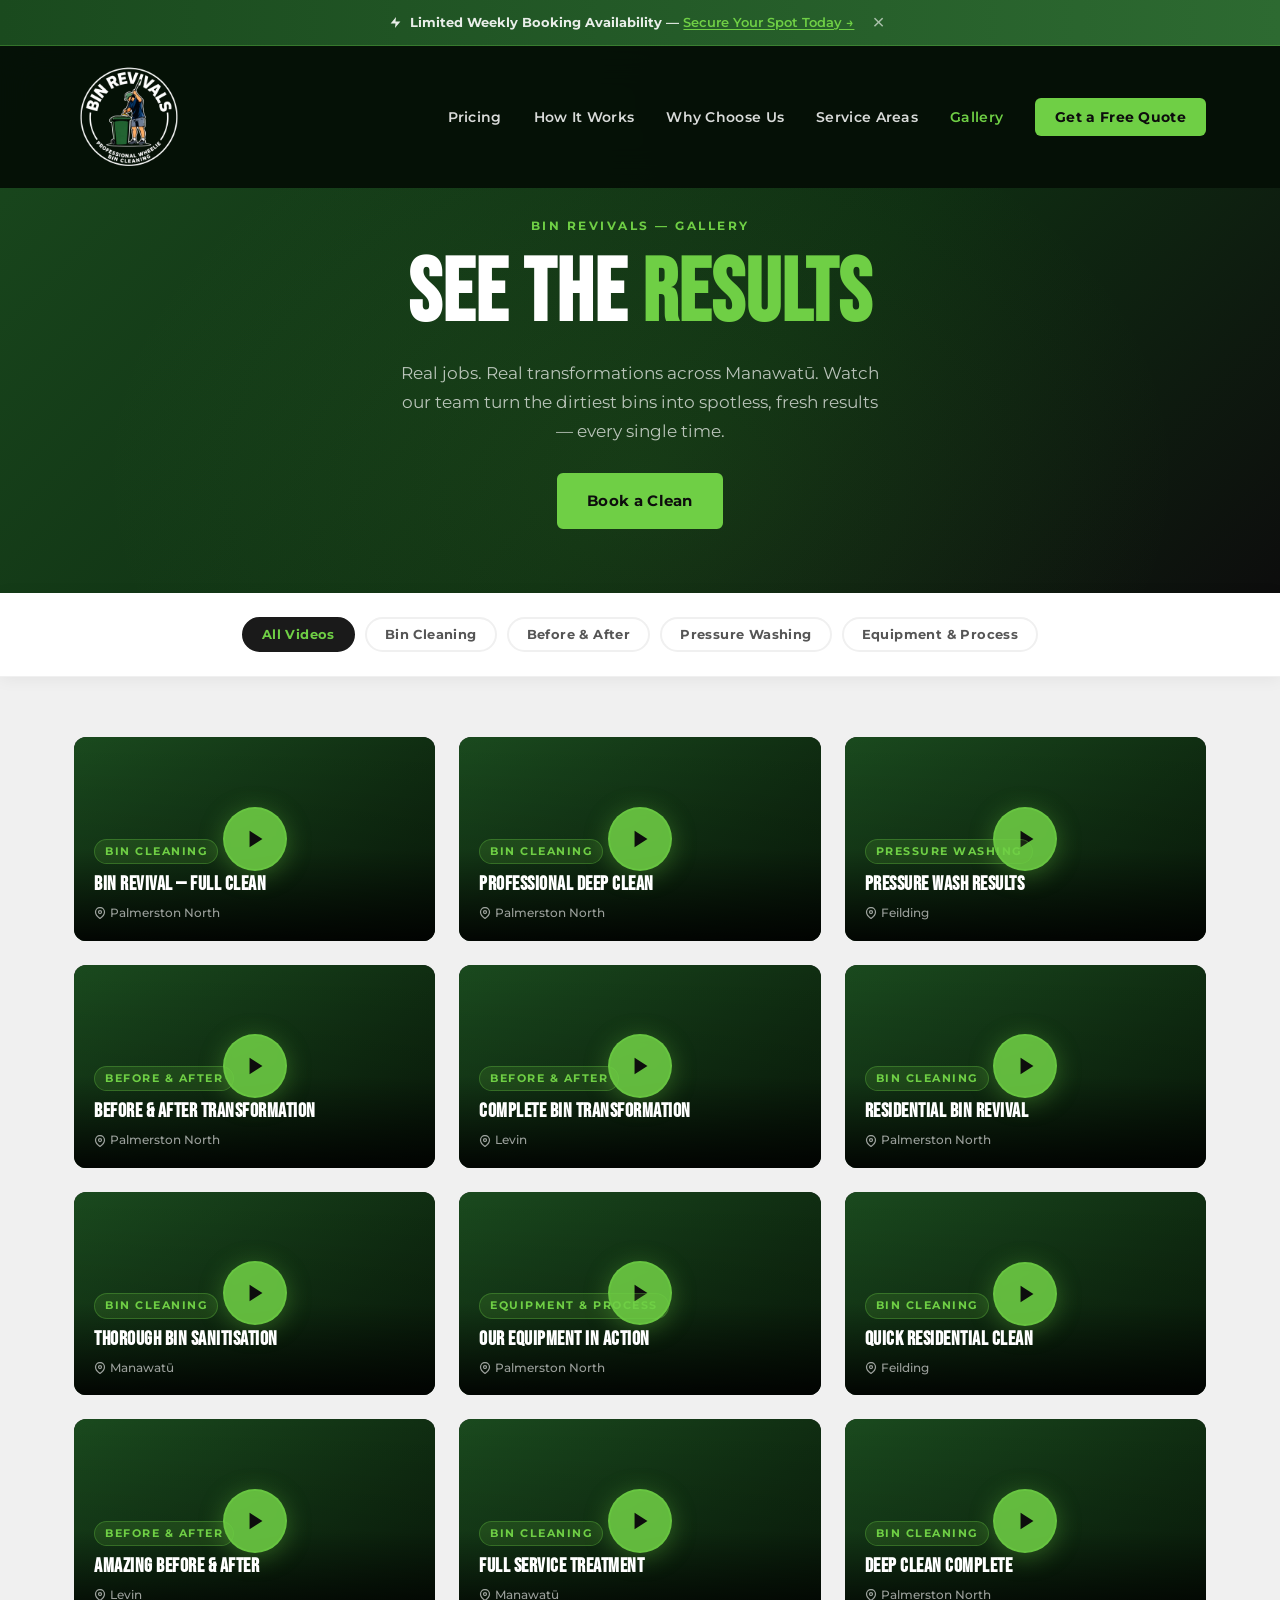
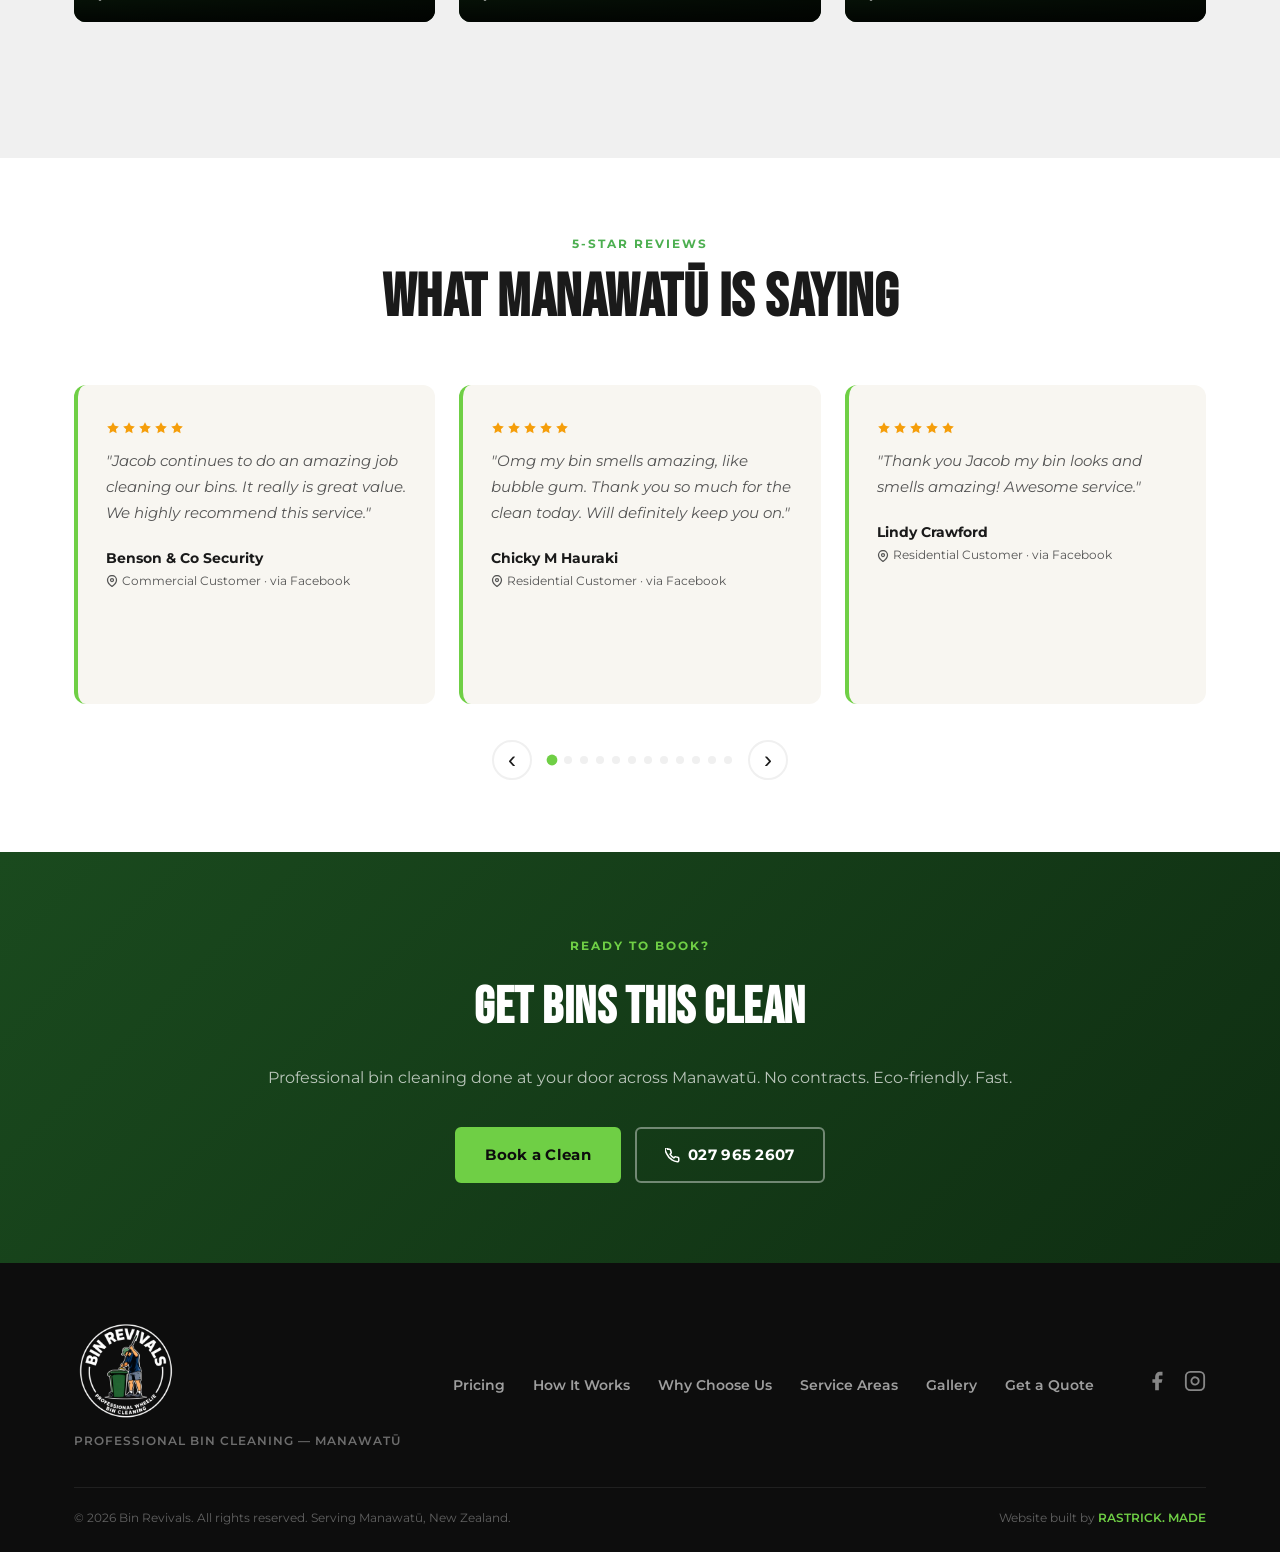
==== bin-revivals/gallery.html @ 5b5ec849 "Update verified customer reviews to show via Facebook source Co-Authored-By: Claude Sonnet 4.6 <nore" ====
<!DOCTYPE html>
<html lang="en">
<head>
  <meta charset="UTF-8" />
<!-- Google tag (gtag.js) -->
  <script async src="https://www.googletagmanager.com/gtag/js?id=G-NXTNLJSG7B"></script>
  <script>
    window.dataLayer = window.dataLayer || [];
    function gtag(){dataLayer.push(arguments);}
    gtag('js', new Date());
    gtag('config', 'G-NXTNLJSG7B');
  </script>
  <meta name="viewport" content="width=device-width, initial-scale=1.0" />
  <link rel="canonical" href="https://binrevivals.co.nz/gallery.html" />
  <meta property="og:type" content="website" />
  <meta property="og:site_name" content="Bin Revivals" />
  <meta property="og:title" content="Bin Cleaning Results Gallery | Before &amp; After | Bin Revivals" />
  <meta property="og:description" content="Real before and after bin cleaning results from across Manawatū. Watch Bin Revivals in action and see what professional cleaning actually looks like." />
  <meta property="og:image" content="https://binrevivals.co.nz/assets/images/og-image.jpg" />
  <meta property="og:image:width" content="3750" />
  <meta property="og:image:height" content="1969" />
  <meta property="og:image:alt" content="Bin Revivals — Real before and after bin cleaning results from across Manawatū." />
  <meta name="description" content="Watch Bin Revivals in action. Real before and after bin cleaning results from across the Manawatū region. See what professional bin cleaning actually looks like." />
  <title>Bin Cleaning Results Gallery | Before &amp; After | Bin Revivals</title>
  <meta property="og:url" content="https://binrevivals.co.nz/gallery.html" />
  <meta name="twitter:card" content="summary_large_image" />
  <meta name="twitter:title" content="Bin Cleaning Results Gallery | Before &amp; After | Bin Revivals" />
  <meta name="twitter:description" content="Real before and after bin cleaning results from across Manawatū. Watch Bin Revivals in action and see what professional cleaning actually looks like." />
  <meta name="twitter:image" content="https://binrevivals.co.nz/assets/images/og-image.jpg" />
  <meta name="theme-color" content="#1a4a1e" />
  <link rel="icon" href="assets/images/main-logo-web.png" type="image/png" />
  <link rel="preconnect" href="https://fonts.googleapis.com">
  <link rel="preconnect" href="https://fonts.gstatic.com" crossorigin>
  <link rel="preload" as="image" href="assets/images/main-logo-web.webp" type="image/webp" fetchpriority="high">
  <link rel="preload" as="style" href="https://fonts.googleapis.com/css2?family=Bebas+Neue&family=Montserrat:wght@400;500;600;700;800&display=swap" onload="this.onload=null;this.rel='stylesheet'">
  <noscript><link rel="stylesheet" href="https://fonts.googleapis.com/css2?family=Bebas+Neue&family=Montserrat:wght@400;500;600;700;800&display=swap"></noscript>
  <link rel="stylesheet" href="style.css" />

  <script type="application/ld+json">
  {
    "@context": "https://schema.org",
    "@graph": [
      {
        "@type": "VideoObject",
        "name": "Bin Revival — Full Residential Clean — Bin Revivals Manawatū",
        "description": "Watch a complete residential bin revival by Bin Revivals. Professional wash, disinfection and deodorisation from dirty to spotless.",
        "uploadDate": "2026-06-03",
        "provider": {"@type": "Organization", "name": "Bin Revivals"},
        "contentUrl": "Videos/Residential3.mp4"
      },
      {
        "@type": "VideoObject",
        "name": "Professional Deep Clean — Bin Revivals Manawatū",
        "description": "Watch a professional wheelie bin deep clean by Bin Revivals in Palmerston North. Complete wash, disinfection and deodorisation.",
        "uploadDate": "2026-06-03",
        "provider": {"@type": "Organization", "name": "Bin Revivals"},
        "contentUrl": "Videos/Residential1.mp4"
      },
      {
        "@type": "VideoObject",
        "name": "Pressure Wash Results — Bin Revivals Manawatū",
        "description": "High-pressure washing results on wheelie bins. Professional pressure washing service by Bin Revivals across Manawatū.",
        "uploadDate": "2026-06-03",
        "provider": {"@type": "Organization", "name": "Bin Revivals"},
        "contentUrl": "Videos/Residential2.mp4"
      },
      {
        "@type": "VideoObject",
        "name": "Before & After Transformation — Bin Revivals Manawatū",
        "description": "See the dramatic before and after results of professional bin cleaning by Bin Revivals in Palmerston North.",
        "uploadDate": "2026-06-03",
        "provider": {"@type": "Organization", "name": "Bin Revivals"},
        "contentUrl": "Videos/Residential4.mp4"
      },
      {
        "@type": "VideoObject",
        "name": "Complete Bin Transformation — Bin Revivals Manawatū",
        "description": "Complete wheelie bin transformation. Eco-friendly bin cleaning producing amazing before and after results.",
        "uploadDate": "2026-06-03",
        "provider": {"@type": "Organization", "name": "Bin Revivals"},
        "contentUrl": "Videos/Residential5.mp4"
      },
      {
        "@type": "VideoObject",
        "name": "Residential Bin Clean — Bin Revivals Manawatū",
        "description": "Professional residential bin cleaning in Palmerston North. Watch our team transform dirty bins into spotless results.",
        "uploadDate": "2026-06-03",
        "provider": {"@type": "Organization", "name": "Bin Revivals"},
        "contentUrl": "Videos/Residential6.mp4"
      },
      {
        "@type": "VideoObject",
        "name": "Thorough Bin Sanitisation — Bin Revivals Manawatū",
        "description": "Thorough bin sanitisation service by Bin Revivals. Removes bacteria, mould and odours from residential bins.",
        "uploadDate": "2026-06-03",
        "provider": {"@type": "Organization", "name": "Bin Revivals"},
        "contentUrl": "Videos/Reidential7.mp4"
      },
      {
        "@type": "VideoObject",
        "name": "Our Equipment in Action — Bin Revivals Manawatū",
        "description": "See the professional equipment Bin Revivals uses to deliver exceptional bin cleaning results across Manawatū.",
        "uploadDate": "2026-06-03",
        "provider": {"@type": "Organization", "name": "Bin Revivals"},
        "contentUrl": "Videos/Residential8.mp4"
      },
      {
        "@type": "VideoObject",
        "name": "Quick Residential Clean — Bin Revivals Manawatū",
        "description": "Fast and effective residential bin cleaning by Bin Revivals. Professional results every time across Manawatū.",
        "uploadDate": "2026-06-03",
        "provider": {"@type": "Organization", "name": "Bin Revivals"},
        "contentUrl": "Videos/Residential9.mp4"
      },
      {
        "@type": "VideoObject",
        "name": "Amazing Before & After — Bin Revivals Manawatū",
        "description": "Stunning before and after transformation. See how Bin Revivals completely revives dirty, smelly wheelie bins.",
        "uploadDate": "2026-06-03",
        "provider": {"@type": "Organization", "name": "Bin Revivals"},
        "contentUrl": "Videos/Residential10.mp4"
      },
      {
        "@type": "VideoObject",
        "name": "Full Service Treatment — Bin Revivals Manawatū",
        "description": "Full service bin treatment including wash, disinfection and deodorisation by Bin Revivals in Manawatū.",
        "uploadDate": "2026-06-03",
        "provider": {"@type": "Organization", "name": "Bin Revivals"},
        "contentUrl": "Videos/Residential11.mp4"
      },
      {
        "@type": "VideoObject",
        "name": "Deep Clean Complete — Bin Revivals Manawatū",
        "description": "Deep clean bin treatment in Palmerston North. Professional cleaning results from Bin Revivals Manawatū.",
        "uploadDate": "2026-06-03",
        "provider": {"@type": "Organization", "name": "Bin Revivals"},
        "contentUrl": "Videos/Residential12.mp4"
      }
    ]
  }
  </script>


  <script type="application/ld+json">
  {
  "@context": "https://schema.org",
  "@type": "WebPage",
  "name": "Bin Cleaning Results Gallery | Before & After | Bin Revivals",
  "url": "https://binrevivals.co.nz/gallery.html",
  "description": "Watch real before and after bin cleaning results from across the Manawatū region.",
  "isPartOf": {"@id": "https://binrevivals.co.nz/#website"},
  "breadcrumb": {
    "@type": "BreadcrumbList",
    "itemListElement": [
      {"@type": "ListItem", "position": 1, "name": "Home", "item": "https://binrevivals.co.nz/"},
      {"@type": "ListItem", "position": 2, "name": "Gallery", "item": "https://binrevivals.co.nz/gallery.html"}
    ]
  }
}
  </script>
</head>
<body>

  <!-- FLOATING QUOTE BUTTON -->
  <a href="index.html#book" class="floating-cta visible" id="floatingCta" aria-label="Get a free quote">
    <svg width="22" height="22" viewBox="0 0 24 24" fill="none" stroke="currentColor" stroke-width="2.5"><path d="M21 15a2 2 0 01-2 2H7l-4 4V5a2 2 0 012-2h14a2 2 0 012 2z"/></svg>
    <span>Free Quote</span>
  </a>

  <!-- URGENCY BAR -->
  <div class="urgency-bar" id="urgencyBar">
    <div class="urgency-bar__inner">
      <span class="urgency-bar__icon"><svg width="13" height="13" viewBox="0 0 24 24" fill="currentColor" aria-hidden="true"><polygon points="13 2 3 14 12 14 11 22 21 10 12 10 13 2"/></svg></span>
      <p><strong>Limited Weekly Booking Availability</strong> — <a href="index.html#book">Secure Your Spot Today &rarr;</a></p>
    </div>
    <button class="urgency-bar__close" id="urgencyClose" aria-label="Close">&times;</button>
  </div>

  <!-- NAV -->
  <nav class="nav" id="navbar">
    <div class="nav__inner">
      <a href="index.html" class="nav__logo">
                  <picture>
                  <source srcset="assets/images/main-logo-web.webp" type="image/webp">
                  <img src="assets/images/main-logo-web.png"
               alt="Bin Revivals logo — Professional Bin Cleaning Manawatū"
               width="600" height="600"
               fetchpriority="high"
               loading="eager"
               decoding="async" />
                  </picture>
      </a>
      <button class="nav__burger" id="burgerBtn" aria-label="Open menu">
        <span></span><span></span><span></span>
      </button>
      <ul class="nav__links" id="navLinks">
        <li><a href="pricing.html">Pricing</a></li>
        <li><a href="how-it-works.html">How It Works</a></li>
        <li><a href="why-us.html">Why Choose Us</a></li>
        <li><a href="service-areas.html">Service Areas</a></li>
        <li><a href="gallery.html" style="color:var(--green-lime)" aria-current="page">Gallery</a></li>
        <li><a href="index.html#book" class="nav__cta">Get a Free Quote</a></li>
      </ul>
    </div>
  </nav>

  <!-- GALLERY HERO -->
  <section class="gallery-hero page-hero">
    <div class="gallery-hero__inner">
      <p class="gallery-hero__eyebrow">Bin Revivals — Gallery</p>
      <h1 class="gallery-hero__title">See the <span>Results</span></h1>
      <p class="gallery-hero__sub">Real jobs. Real transformations across Manawatū. Watch our team turn the dirtiest bins into spotless, fresh results — every single time.</p>
      <a href="index.html#book" class="btn btn--primary">Book a Clean</a>
    </div>
  </section>

  <!-- FILTER TABS -->
  <div class="gallery-filters" id="galleryFilters">
    <div class="container">
      <div class="filter-tabs" id="filterTabs">
        <button class="filter-tab active" data-filter="all">All Videos</button>
        <button class="filter-tab" data-filter="bin-cleaning">Bin Cleaning</button>
        <button class="filter-tab" data-filter="before-after">Before &amp; After</button>
        <button class="filter-tab" data-filter="pressure-washing">Pressure Washing</button>
        <button class="filter-tab" data-filter="equipment-process">Equipment &amp; Process</button>
      </div>
    </div>
  </div>

  <!-- GALLERY MAIN -->
  <main class="gallery-main" id="gallery">
    <div class="container">
      <div class="video-grid--gallery" id="videoGrid">

        <!-- 1 — Residential3 -->
        <div class="video-card video-card--gallery"
             data-category="bin-cleaning"
             data-video-src="Videos/Residential3.mp4"
             data-title="Bin Revival — Full Clean"
             data-category-label="Bin Cleaning"
             tabindex="0" role="button" aria-label="Play: Bin Revival — Full Clean">
          <div class="video-card__media">
            <video class="video-card__video" preload="metadata" muted playsinline></video>
            <div class="video-card__gradient"></div>
            <div class="video-card__play-wrap">
              <button class="video-card__play" aria-label="Watch video" tabindex="-1"><svg viewBox="0 0 24 24"><polygon points="5,3 19,12 5,21"/></svg></button>
            </div>
            <div class="video-card__info">
              <span class="video-card__category">Bin Cleaning</span>
              <h3 class="video-card__title">Bin Revival — Full Clean</h3>
              <div class="video-card__meta">
                <span class="video-card__location"><svg width="12" height="12" viewBox="0 0 24 24" fill="none" stroke="currentColor" stroke-width="2.5" stroke-linecap="round" stroke-linejoin="round" aria-hidden="true"><path d="M21 10c0 7-9 13-9 13s-9-6-9-13a9 9 0 0118 0z"/><circle cx="12" cy="10" r="3"/></svg> Palmerston North</span>
              </div>
            </div>
          </div>
        </div>

        <!-- 2 — Residential1 -->
        <div class="video-card video-card--gallery"
             data-category="bin-cleaning"
             data-video-src="Videos/Residential1.mp4"
             data-title="Professional Deep Clean"
             data-category-label="Bin Cleaning"
             tabindex="0" role="button" aria-label="Play: Professional Deep Clean">
          <div class="video-card__media">
            <video class="video-card__video" preload="metadata" muted playsinline></video>
            <div class="video-card__gradient"></div>
            <div class="video-card__play-wrap">
              <button class="video-card__play" aria-label="Watch video" tabindex="-1"><svg viewBox="0 0 24 24"><polygon points="5,3 19,12 5,21"/></svg></button>
            </div>
            <div class="video-card__info">
              <span class="video-card__category">Bin Cleaning</span>
              <h3 class="video-card__title">Professional Deep Clean</h3>
              <div class="video-card__meta">
                <span class="video-card__location"><svg width="12" height="12" viewBox="0 0 24 24" fill="none" stroke="currentColor" stroke-width="2.5" stroke-linecap="round" stroke-linejoin="round" aria-hidden="true"><path d="M21 10c0 7-9 13-9 13s-9-6-9-13a9 9 0 0118 0z"/><circle cx="12" cy="10" r="3"/></svg> Palmerston North</span>
              </div>
            </div>
          </div>
        </div>

        <!-- 3 — Residential2 -->
        <div class="video-card video-card--gallery"
             data-category="pressure-washing"
             data-video-src="Videos/Residential2.mp4"
             data-title="Pressure Wash Results"
             data-category-label="Pressure Washing"
             tabindex="0" role="button" aria-label="Play: Pressure Wash Results">
          <div class="video-card__media">
            <video class="video-card__video" preload="metadata" muted playsinline></video>
            <div class="video-card__gradient"></div>
            <div class="video-card__play-wrap">
              <button class="video-card__play" aria-label="Watch video" tabindex="-1"><svg viewBox="0 0 24 24"><polygon points="5,3 19,12 5,21"/></svg></button>
            </div>
            <div class="video-card__info">
              <span class="video-card__category">Pressure Washing</span>
              <h3 class="video-card__title">Pressure Wash Results</h3>
              <div class="video-card__meta">
                <span class="video-card__location"><svg width="12" height="12" viewBox="0 0 24 24" fill="none" stroke="currentColor" stroke-width="2.5" stroke-linecap="round" stroke-linejoin="round" aria-hidden="true"><path d="M21 10c0 7-9 13-9 13s-9-6-9-13a9 9 0 0118 0z"/><circle cx="12" cy="10" r="3"/></svg> Feilding</span>
              </div>
            </div>
          </div>
        </div>


        <!-- 5 — Residential4 -->
        <div class="video-card video-card--gallery"
             data-category="before-after"
             data-video-src="Videos/Residential4.mp4"
             data-title="Before &amp; After Transformation"
             data-category-label="Before &amp; After"
             tabindex="0" role="button" aria-label="Play: Before &amp; After Transformation">
          <div class="video-card__media">
            <video class="video-card__video" preload="metadata" muted playsinline></video>
            <div class="video-card__gradient"></div>
            <div class="video-card__play-wrap">
              <button class="video-card__play" aria-label="Watch video" tabindex="-1"><svg viewBox="0 0 24 24"><polygon points="5,3 19,12 5,21"/></svg></button>
            </div>
            <div class="video-card__info">
              <span class="video-card__category">Before &amp; After</span>
              <h3 class="video-card__title">Before &amp; After Transformation</h3>
              <div class="video-card__meta">
                <span class="video-card__location"><svg width="12" height="12" viewBox="0 0 24 24" fill="none" stroke="currentColor" stroke-width="2.5" stroke-linecap="round" stroke-linejoin="round" aria-hidden="true"><path d="M21 10c0 7-9 13-9 13s-9-6-9-13a9 9 0 0118 0z"/><circle cx="12" cy="10" r="3"/></svg> Palmerston North</span>
              </div>
            </div>
          </div>
        </div>

        <!-- 6 — Residential5 -->
        <div class="video-card video-card--gallery"
             data-category="before-after"
             data-video-src="Videos/Residential5.mp4"
             data-title="Complete Bin Transformation"
             data-category-label="Before &amp; After"
             tabindex="0" role="button" aria-label="Play: Complete Bin Transformation">
          <div class="video-card__media">
            <video class="video-card__video" preload="metadata" muted playsinline></video>
            <div class="video-card__gradient"></div>
            <div class="video-card__play-wrap">
              <button class="video-card__play" aria-label="Watch video" tabindex="-1"><svg viewBox="0 0 24 24"><polygon points="5,3 19,12 5,21"/></svg></button>
            </div>
            <div class="video-card__info">
              <span class="video-card__category">Before &amp; After</span>
              <h3 class="video-card__title">Complete Bin Transformation</h3>
              <div class="video-card__meta">
                <span class="video-card__location"><svg width="12" height="12" viewBox="0 0 24 24" fill="none" stroke="currentColor" stroke-width="2.5" stroke-linecap="round" stroke-linejoin="round" aria-hidden="true"><path d="M21 10c0 7-9 13-9 13s-9-6-9-13a9 9 0 0118 0z"/><circle cx="12" cy="10" r="3"/></svg> Levin</span>
              </div>
            </div>
          </div>
        </div>

        <!-- 7 — Residential6 -->
        <div class="video-card video-card--gallery"
             data-category="bin-cleaning"
             data-video-src="Videos/Residential6.mp4"
             data-title="Residential Bin Revival"
             data-category-label="Bin Cleaning"
             tabindex="0" role="button" aria-label="Play: Residential Bin Revival">
          <div class="video-card__media">
            <video class="video-card__video" preload="metadata" muted playsinline></video>
            <div class="video-card__gradient"></div>
            <div class="video-card__play-wrap">
              <button class="video-card__play" aria-label="Watch video" tabindex="-1"><svg viewBox="0 0 24 24"><polygon points="5,3 19,12 5,21"/></svg></button>
            </div>
            <div class="video-card__info">
              <span class="video-card__category">Bin Cleaning</span>
              <h3 class="video-card__title">Residential Bin Revival</h3>
              <div class="video-card__meta">
                <span class="video-card__location"><svg width="12" height="12" viewBox="0 0 24 24" fill="none" stroke="currentColor" stroke-width="2.5" stroke-linecap="round" stroke-linejoin="round" aria-hidden="true"><path d="M21 10c0 7-9 13-9 13s-9-6-9-13a9 9 0 0118 0z"/><circle cx="12" cy="10" r="3"/></svg> Palmerston North</span>
              </div>
            </div>
          </div>
        </div>

        <!-- 8 — Reidential7 (typo in original filename preserved) -->
        <div class="video-card video-card--gallery"
             data-category="bin-cleaning"
             data-video-src="Videos/Reidential7.mp4"
             data-title="Thorough Bin Sanitisation"
             data-category-label="Bin Cleaning"
             tabindex="0" role="button" aria-label="Play: Thorough Bin Sanitisation">
          <div class="video-card__media">
            <video class="video-card__video" preload="metadata" muted playsinline></video>
            <div class="video-card__gradient"></div>
            <div class="video-card__play-wrap">
              <button class="video-card__play" aria-label="Watch video" tabindex="-1"><svg viewBox="0 0 24 24"><polygon points="5,3 19,12 5,21"/></svg></button>
            </div>
            <div class="video-card__info">
              <span class="video-card__category">Bin Cleaning</span>
              <h3 class="video-card__title">Thorough Bin Sanitisation</h3>
              <div class="video-card__meta">
                <span class="video-card__location"><svg width="12" height="12" viewBox="0 0 24 24" fill="none" stroke="currentColor" stroke-width="2.5" stroke-linecap="round" stroke-linejoin="round" aria-hidden="true"><path d="M21 10c0 7-9 13-9 13s-9-6-9-13a9 9 0 0118 0z"/><circle cx="12" cy="10" r="3"/></svg> Manawatū</span>
              </div>
            </div>
          </div>
        </div>

        <!-- 9 — Residential8 -->
        <div class="video-card video-card--gallery"
             data-category="equipment-process"
             data-video-src="Videos/Residential8.mp4"
             data-title="Our Equipment in Action"
             data-category-label="Equipment &amp; Process"
             tabindex="0" role="button" aria-label="Play: Our Equipment in Action">
          <div class="video-card__media">
            <video class="video-card__video" preload="metadata" muted playsinline></video>
            <div class="video-card__gradient"></div>
            <div class="video-card__play-wrap">
              <button class="video-card__play" aria-label="Watch video" tabindex="-1"><svg viewBox="0 0 24 24"><polygon points="5,3 19,12 5,21"/></svg></button>
            </div>
            <div class="video-card__info">
              <span class="video-card__category">Equipment &amp; Process</span>
              <h3 class="video-card__title">Our Equipment in Action</h3>
              <div class="video-card__meta">
                <span class="video-card__location"><svg width="12" height="12" viewBox="0 0 24 24" fill="none" stroke="currentColor" stroke-width="2.5" stroke-linecap="round" stroke-linejoin="round" aria-hidden="true"><path d="M21 10c0 7-9 13-9 13s-9-6-9-13a9 9 0 0118 0z"/><circle cx="12" cy="10" r="3"/></svg> Palmerston North</span>
              </div>
            </div>
          </div>
        </div>

        <!-- 10 — Residential9 -->
        <div class="video-card video-card--gallery"
             data-category="bin-cleaning"
             data-video-src="Videos/Residential9.mp4"
             data-title="Quick Residential Clean"
             data-category-label="Bin Cleaning"
             tabindex="0" role="button" aria-label="Play: Quick Residential Clean">
          <div class="video-card__media">
            <video class="video-card__video" preload="metadata" muted playsinline></video>
            <div class="video-card__gradient"></div>
            <div class="video-card__play-wrap">
              <button class="video-card__play" aria-label="Watch video" tabindex="-1"><svg viewBox="0 0 24 24"><polygon points="5,3 19,12 5,21"/></svg></button>
            </div>
            <div class="video-card__info">
              <span class="video-card__category">Bin Cleaning</span>
              <h3 class="video-card__title">Quick Residential Clean</h3>
              <div class="video-card__meta">
                <span class="video-card__location"><svg width="12" height="12" viewBox="0 0 24 24" fill="none" stroke="currentColor" stroke-width="2.5" stroke-linecap="round" stroke-linejoin="round" aria-hidden="true"><path d="M21 10c0 7-9 13-9 13s-9-6-9-13a9 9 0 0118 0z"/><circle cx="12" cy="10" r="3"/></svg> Feilding</span>
              </div>
            </div>
          </div>
        </div>

        <!-- 11 — Residential10 -->
        <div class="video-card video-card--gallery"
             data-category="before-after"
             data-video-src="Videos/Residential10.mp4"
             data-title="Amazing Before &amp; After"
             data-category-label="Before &amp; After"
             tabindex="0" role="button" aria-label="Play: Amazing Before &amp; After">
          <div class="video-card__media">
            <video class="video-card__video" preload="metadata" muted playsinline></video>
            <div class="video-card__gradient"></div>
            <div class="video-card__play-wrap">
              <button class="video-card__play" aria-label="Watch video" tabindex="-1"><svg viewBox="0 0 24 24"><polygon points="5,3 19,12 5,21"/></svg></button>
            </div>
            <div class="video-card__info">
              <span class="video-card__category">Before &amp; After</span>
              <h3 class="video-card__title">Amazing Before &amp; After</h3>
              <div class="video-card__meta">
                <span class="video-card__location"><svg width="12" height="12" viewBox="0 0 24 24" fill="none" stroke="currentColor" stroke-width="2.5" stroke-linecap="round" stroke-linejoin="round" aria-hidden="true"><path d="M21 10c0 7-9 13-9 13s-9-6-9-13a9 9 0 0118 0z"/><circle cx="12" cy="10" r="3"/></svg> Levin</span>
              </div>
            </div>
          </div>
        </div>

        <!-- 12 — Residential11 -->
        <div class="video-card video-card--gallery"
             data-category="bin-cleaning"
             data-video-src="Videos/Residential11.mp4"
             data-title="Full Service Treatment"
             data-category-label="Bin Cleaning"
             tabindex="0" role="button" aria-label="Play: Full Service Treatment">
          <div class="video-card__media">
            <video class="video-card__video" preload="metadata" muted playsinline></video>
            <div class="video-card__gradient"></div>
            <div class="video-card__play-wrap">
              <button class="video-card__play" aria-label="Watch video" tabindex="-1"><svg viewBox="0 0 24 24"><polygon points="5,3 19,12 5,21"/></svg></button>
            </div>
            <div class="video-card__info">
              <span class="video-card__category">Bin Cleaning</span>
              <h3 class="video-card__title">Full Service Treatment</h3>
              <div class="video-card__meta">
                <span class="video-card__location"><svg width="12" height="12" viewBox="0 0 24 24" fill="none" stroke="currentColor" stroke-width="2.5" stroke-linecap="round" stroke-linejoin="round" aria-hidden="true"><path d="M21 10c0 7-9 13-9 13s-9-6-9-13a9 9 0 0118 0z"/><circle cx="12" cy="10" r="3"/></svg> Manawatū</span>
              </div>
            </div>
          </div>
        </div>

        <!-- 13 — Residential12 -->
        <div class="video-card video-card--gallery"
             data-category="bin-cleaning"
             data-video-src="Videos/Residential12.mp4"
             data-title="Deep Clean Complete"
             data-category-label="Bin Cleaning"
             tabindex="0" role="button" aria-label="Play: Deep Clean Complete">
          <div class="video-card__media">
            <video class="video-card__video" preload="metadata" muted playsinline></video>
            <div class="video-card__gradient"></div>
            <div class="video-card__play-wrap">
              <button class="video-card__play" aria-label="Watch video" tabindex="-1"><svg viewBox="0 0 24 24"><polygon points="5,3 19,12 5,21"/></svg></button>
            </div>
            <div class="video-card__info">
              <span class="video-card__category">Bin Cleaning</span>
              <h3 class="video-card__title">Deep Clean Complete</h3>
              <div class="video-card__meta">
                <span class="video-card__location"><svg width="12" height="12" viewBox="0 0 24 24" fill="none" stroke="currentColor" stroke-width="2.5" stroke-linecap="round" stroke-linejoin="round" aria-hidden="true"><path d="M21 10c0 7-9 13-9 13s-9-6-9-13a9 9 0 0118 0z"/><circle cx="12" cy="10" r="3"/></svg> Palmerston North</span>
              </div>
            </div>
          </div>
        </div>

      </div><!-- end video-grid -->

      <div class="gallery-load-more">
        <button id="loadMoreBtn" class="btn btn--dark" style="display:none;">Load More Videos</button>
      </div>
    </div>
  </main>

  <!-- REVIEW STRIP -->
  <section class="review-strip">
    <div class="container">
      <div class="section-header">
        <p class="section-label">5-Star Reviews</p>
        <h2 class="section-title">What Manawatū Is Saying</h2>
      </div>
      <div class="review-carousel" role="region" aria-label="Customer reviews">
        <div class="review-carousel__track">
          <div class="review-card">
            <div class="review-card__stars"><svg width="14" height="14" viewBox="0 0 24 24" fill="#f59e0b" aria-hidden="true"><polygon points="12 2 15.09 8.26 22 9.27 17 14.14 18.18 21.02 12 17.77 5.82 21.02 7 14.14 2 9.27 8.91 8.26 12 2"/></svg><svg width="14" height="14" viewBox="0 0 24 24" fill="#f59e0b" aria-hidden="true"><polygon points="12 2 15.09 8.26 22 9.27 17 14.14 18.18 21.02 12 17.77 5.82 21.02 7 14.14 2 9.27 8.91 8.26 12 2"/></svg><svg width="14" height="14" viewBox="0 0 24 24" fill="#f59e0b" aria-hidden="true"><polygon points="12 2 15.09 8.26 22 9.27 17 14.14 18.18 21.02 12 17.77 5.82 21.02 7 14.14 2 9.27 8.91 8.26 12 2"/></svg><svg width="14" height="14" viewBox="0 0 24 24" fill="#f59e0b" aria-hidden="true"><polygon points="12 2 15.09 8.26 22 9.27 17 14.14 18.18 21.02 12 17.77 5.82 21.02 7 14.14 2 9.27 8.91 8.26 12 2"/></svg><svg width="14" height="14" viewBox="0 0 24 24" fill="#f59e0b" aria-hidden="true"><polygon points="12 2 15.09 8.26 22 9.27 17 14.14 18.18 21.02 12 17.77 5.82 21.02 7 14.14 2 9.27 8.91 8.26 12 2"/></svg></div>
            <p class="review-card__text">"Jacob continues to do an amazing job cleaning our bins. It really is great value. We highly recommend this service."</p>
            <p class="review-card__author">Benson &amp; Co Security</p>
            <p class="review-card__location"><svg width="12" height="12" viewBox="0 0 24 24" fill="none" stroke="currentColor" stroke-width="2.5" stroke-linecap="round" stroke-linejoin="round" aria-hidden="true"><path d="M21 10c0 7-9 13-9 13s-9-6-9-13a9 9 0 0118 0z"/><circle cx="12" cy="10" r="3"/></svg> Commercial Customer · via Facebook</p>
          </div>
          <div class="review-card">
            <div class="review-card__stars"><svg width="14" height="14" viewBox="0 0 24 24" fill="#f59e0b" aria-hidden="true"><polygon points="12 2 15.09 8.26 22 9.27 17 14.14 18.18 21.02 12 17.77 5.82 21.02 7 14.14 2 9.27 8.91 8.26 12 2"/></svg><svg width="14" height="14" viewBox="0 0 24 24" fill="#f59e0b" aria-hidden="true"><polygon points="12 2 15.09 8.26 22 9.27 17 14.14 18.18 21.02 12 17.77 5.82 21.02 7 14.14 2 9.27 8.91 8.26 12 2"/></svg><svg width="14" height="14" viewBox="0 0 24 24" fill="#f59e0b" aria-hidden="true"><polygon points="12 2 15.09 8.26 22 9.27 17 14.14 18.18 21.02 12 17.77 5.82 21.02 7 14.14 2 9.27 8.91 8.26 12 2"/></svg><svg width="14" height="14" viewBox="0 0 24 24" fill="#f59e0b" aria-hidden="true"><polygon points="12 2 15.09 8.26 22 9.27 17 14.14 18.18 21.02 12 17.77 5.82 21.02 7 14.14 2 9.27 8.91 8.26 12 2"/></svg><svg width="14" height="14" viewBox="0 0 24 24" fill="#f59e0b" aria-hidden="true"><polygon points="12 2 15.09 8.26 22 9.27 17 14.14 18.18 21.02 12 17.77 5.82 21.02 7 14.14 2 9.27 8.91 8.26 12 2"/></svg></div>
            <p class="review-card__text">"Omg my bin smells amazing, like bubble gum. Thank you so much for the clean today. Will definitely keep you on."</p>
            <p class="review-card__author">Chicky M Hauraki</p>
            <p class="review-card__location"><svg width="12" height="12" viewBox="0 0 24 24" fill="none" stroke="currentColor" stroke-width="2.5" stroke-linecap="round" stroke-linejoin="round" aria-hidden="true"><path d="M21 10c0 7-9 13-9 13s-9-6-9-13a9 9 0 0118 0z"/><circle cx="12" cy="10" r="3"/></svg> Residential Customer · via Facebook</p>
          </div>
          <div class="review-card">
            <div class="review-card__stars"><svg width="14" height="14" viewBox="0 0 24 24" fill="#f59e0b" aria-hidden="true"><polygon points="12 2 15.09 8.26 22 9.27 17 14.14 18.18 21.02 12 17.77 5.82 21.02 7 14.14 2 9.27 8.91 8.26 12 2"/></svg><svg width="14" height="14" viewBox="0 0 24 24" fill="#f59e0b" aria-hidden="true"><polygon points="12 2 15.09 8.26 22 9.27 17 14.14 18.18 21.02 12 17.77 5.82 21.02 7 14.14 2 9.27 8.91 8.26 12 2"/></svg><svg width="14" height="14" viewBox="0 0 24 24" fill="#f59e0b" aria-hidden="true"><polygon points="12 2 15.09 8.26 22 9.27 17 14.14 18.18 21.02 12 17.77 5.82 21.02 7 14.14 2 9.27 8.91 8.26 12 2"/></svg><svg width="14" height="14" viewBox="0 0 24 24" fill="#f59e0b" aria-hidden="true"><polygon points="12 2 15.09 8.26 22 9.27 17 14.14 18.18 21.02 12 17.77 5.82 21.02 7 14.14 2 9.27 8.91 8.26 12 2"/></svg><svg width="14" height="14" viewBox="0 0 24 24" fill="#f59e0b" aria-hidden="true"><polygon points="12 2 15.09 8.26 22 9.27 17 14.14 18.18 21.02 12 17.77 5.82 21.02 7 14.14 2 9.27 8.91 8.26 12 2"/></svg></div>
            <p class="review-card__text">"Thank you Jacob my bin looks and smells amazing! Awesome service."</p>
            <p class="review-card__author">Lindy Crawford</p>
            <p class="review-card__location"><svg width="12" height="12" viewBox="0 0 24 24" fill="none" stroke="currentColor" stroke-width="2.5" stroke-linecap="round" stroke-linejoin="round" aria-hidden="true"><path d="M21 10c0 7-9 13-9 13s-9-6-9-13a9 9 0 0118 0z"/><circle cx="12" cy="10" r="3"/></svg> Residential Customer · via Facebook</p>
          </div>
          <div class="review-card">
            <div class="review-card__stars"><svg width="14" height="14" viewBox="0 0 24 24" fill="#f59e0b" aria-hidden="true"><polygon points="12 2 15.09 8.26 22 9.27 17 14.14 18.18 21.02 12 17.77 5.82 21.02 7 14.14 2 9.27 8.91 8.26 12 2"/></svg><svg width="14" height="14" viewBox="0 0 24 24" fill="#f59e0b" aria-hidden="true"><polygon points="12 2 15.09 8.26 22 9.27 17 14.14 18.18 21.02 12 17.77 5.82 21.02 7 14.14 2 9.27 8.91 8.26 12 2"/></svg><svg width="14" height="14" viewBox="0 0 24 24" fill="#f59e0b" aria-hidden="true"><polygon points="12 2 15.09 8.26 22 9.27 17 14.14 18.18 21.02 12 17.77 5.82 21.02 7 14.14 2 9.27 8.91 8.26 12 2"/></svg><svg width="14" height="14" viewBox="0 0 24 24" fill="#f59e0b" aria-hidden="true"><polygon points="12 2 15.09 8.26 22 9.27 17 14.14 18.18 21.02 12 17.77 5.82 21.02 7 14.14 2 9.27 8.91 8.26 12 2"/></svg><svg width="14" height="14" viewBox="0 0 24 24" fill="#f59e0b" aria-hidden="true"><polygon points="12 2 15.09 8.26 22 9.27 17 14.14 18.18 21.02 12 17.77 5.82 21.02 7 14.14 2 9.27 8.91 8.26 12 2"/></svg></div>
            <p class="review-card__text">"Thank you so Jacob! Some great feedback from appreciative kaiako here at our kura. It's very important to keep our bins clean for hygiene for our tamariki. So this service is very much appreciated! See you next month."</p>
            <p class="review-card__author">Verified Customer</p>
            <p class="review-card__location"><svg width="12" height="12" viewBox="0 0 24 24" fill="none" stroke="currentColor" stroke-width="2.5" stroke-linecap="round" stroke-linejoin="round" aria-hidden="true"><path d="M21 10c0 7-9 13-9 13s-9-6-9-13a9 9 0 0118 0z"/><circle cx="12" cy="10" r="3"/></svg> Verified Customer · via Facebook</p>
          </div>
          <div class="review-card">
            <div class="review-card__stars"><svg width="14" height="14" viewBox="0 0 24 24" fill="#f59e0b" aria-hidden="true"><polygon points="12 2 15.09 8.26 22 9.27 17 14.14 18.18 21.02 12 17.77 5.82 21.02 7 14.14 2 9.27 8.91 8.26 12 2"/></svg><svg width="14" height="14" viewBox="0 0 24 24" fill="#f59e0b" aria-hidden="true"><polygon points="12 2 15.09 8.26 22 9.27 17 14.14 18.18 21.02 12 17.77 5.82 21.02 7 14.14 2 9.27 8.91 8.26 12 2"/></svg><svg width="14" height="14" viewBox="0 0 24 24" fill="#f59e0b" aria-hidden="true"><polygon points="12 2 15.09 8.26 22 9.27 17 14.14 18.18 21.02 12 17.77 5.82 21.02 7 14.14 2 9.27 8.91 8.26 12 2"/></svg><svg width="14" height="14" viewBox="0 0 24 24" fill="#f59e0b" aria-hidden="true"><polygon points="12 2 15.09 8.26 22 9.27 17 14.14 18.18 21.02 12 17.77 5.82 21.02 7 14.14 2 9.27 8.91 8.26 12 2"/></svg><svg width="14" height="14" viewBox="0 0 24 24" fill="#f59e0b" aria-hidden="true"><polygon points="12 2 15.09 8.26 22 9.27 17 14.14 18.18 21.02 12 17.77 5.82 21.02 7 14.14 2 9.27 8.91 8.26 12 2"/></svg></div>
            <p class="review-card__text">"Thank you so much smells so much fresher and looks brand new again. Will definitely be using your service again when it's needed!!"</p>
            <p class="review-card__author">Verified Customer</p>
            <p class="review-card__location"><svg width="12" height="12" viewBox="0 0 24 24" fill="none" stroke="currentColor" stroke-width="2.5" stroke-linecap="round" stroke-linejoin="round" aria-hidden="true"><path d="M21 10c0 7-9 13-9 13s-9-6-9-13a9 9 0 0118 0z"/><circle cx="12" cy="10" r="3"/></svg> Verified Customer · via Facebook</p>
          </div>
          <div class="review-card">
            <div class="review-card__stars"><svg width="14" height="14" viewBox="0 0 24 24" fill="#f59e0b" aria-hidden="true"><polygon points="12 2 15.09 8.26 22 9.27 17 14.14 18.18 21.02 12 17.77 5.82 21.02 7 14.14 2 9.27 8.91 8.26 12 2"/></svg><svg width="14" height="14" viewBox="0 0 24 24" fill="#f59e0b" aria-hidden="true"><polygon points="12 2 15.09 8.26 22 9.27 17 14.14 18.18 21.02 12 17.77 5.82 21.02 7 14.14 2 9.27 8.91 8.26 12 2"/></svg><svg width="14" height="14" viewBox="0 0 24 24" fill="#f59e0b" aria-hidden="true"><polygon points="12 2 15.09 8.26 22 9.27 17 14.14 18.18 21.02 12 17.77 5.82 21.02 7 14.14 2 9.27 8.91 8.26 12 2"/></svg><svg width="14" height="14" viewBox="0 0 24 24" fill="#f59e0b" aria-hidden="true"><polygon points="12 2 15.09 8.26 22 9.27 17 14.14 18.18 21.02 12 17.77 5.82 21.02 7 14.14 2 9.27 8.91 8.26 12 2"/></svg><svg width="14" height="14" viewBox="0 0 24 24" fill="#f59e0b" aria-hidden="true"><polygon points="12 2 15.09 8.26 22 9.27 17 14.14 18.18 21.02 12 17.77 5.82 21.02 7 14.14 2 9.27 8.91 8.26 12 2"/></svg></div>
            <p class="review-card__text">"Brother mean job! They smell so nice haha. I'll be spreading the word with whanau and friends for sure bro."</p>
            <p class="review-card__author">Verified Customer</p>
            <p class="review-card__location"><svg width="12" height="12" viewBox="0 0 24 24" fill="none" stroke="currentColor" stroke-width="2.5" stroke-linecap="round" stroke-linejoin="round" aria-hidden="true"><path d="M21 10c0 7-9 13-9 13s-9-6-9-13a9 9 0 0118 0z"/><circle cx="12" cy="10" r="3"/></svg> Verified Customer · via Facebook</p>
          </div>
          <div class="review-card">
            <div class="review-card__stars"><svg width="14" height="14" viewBox="0 0 24 24" fill="#f59e0b" aria-hidden="true"><polygon points="12 2 15.09 8.26 22 9.27 17 14.14 18.18 21.02 12 17.77 5.82 21.02 7 14.14 2 9.27 8.91 8.26 12 2"/></svg><svg width="14" height="14" viewBox="0 0 24 24" fill="#f59e0b" aria-hidden="true"><polygon points="12 2 15.09 8.26 22 9.27 17 14.14 18.18 21.02 12 17.77 5.82 21.02 7 14.14 2 9.27 8.91 8.26 12 2"/></svg><svg width="14" height="14" viewBox="0 0 24 24" fill="#f59e0b" aria-hidden="true"><polygon points="12 2 15.09 8.26 22 9.27 17 14.14 18.18 21.02 12 17.77 5.82 21.02 7 14.14 2 9.27 8.91 8.26 12 2"/></svg><svg width="14" height="14" viewBox="0 0 24 24" fill="#f59e0b" aria-hidden="true"><polygon points="12 2 15.09 8.26 22 9.27 17 14.14 18.18 21.02 12 17.77 5.82 21.02 7 14.14 2 9.27 8.91 8.26 12 2"/></svg><svg width="14" height="14" viewBox="0 0 24 24" fill="#f59e0b" aria-hidden="true"><polygon points="12 2 15.09 8.26 22 9.27 17 14.14 18.18 21.02 12 17.77 5.82 21.02 7 14.14 2 9.27 8.91 8.26 12 2"/></svg></div>
            <p class="review-card__text">"Hi Jacob, thanks so much — I'm really happy with our bins! Awesome job! Will be recommending your service to friends."</p>
            <p class="review-card__author">Verified Customer</p>
            <p class="review-card__location"><svg width="12" height="12" viewBox="0 0 24 24" fill="none" stroke="currentColor" stroke-width="2.5" stroke-linecap="round" stroke-linejoin="round" aria-hidden="true"><path d="M21 10c0 7-9 13-9 13s-9-6-9-13a9 9 0 0118 0z"/><circle cx="12" cy="10" r="3"/></svg> Verified Customer · via Facebook</p>
          </div>
          <div class="review-card">
            <div class="review-card__stars"><svg width="14" height="14" viewBox="0 0 24 24" fill="#f59e0b" aria-hidden="true"><polygon points="12 2 15.09 8.26 22 9.27 17 14.14 18.18 21.02 12 17.77 5.82 21.02 7 14.14 2 9.27 8.91 8.26 12 2"/></svg><svg width="14" height="14" viewBox="0 0 24 24" fill="#f59e0b" aria-hidden="true"><polygon points="12 2 15.09 8.26 22 9.27 17 14.14 18.18 21.02 12 17.77 5.82 21.02 7 14.14 2 9.27 8.91 8.26 12 2"/></svg><svg width="14" height="14" viewBox="0 0 24 24" fill="#f59e0b" aria-hidden="true"><polygon points="12 2 15.09 8.26 22 9.27 17 14.14 18.18 21.02 12 17.77 5.82 21.02 7 14.14 2 9.27 8.91 8.26 12 2"/></svg><svg width="14" height="14" viewBox="0 0 24 24" fill="#f59e0b" aria-hidden="true"><polygon points="12 2 15.09 8.26 22 9.27 17 14.14 18.18 21.02 12 17.77 5.82 21.02 7 14.14 2 9.27 8.91 8.26 12 2"/></svg><svg width="14" height="14" viewBox="0 0 24 24" fill="#f59e0b" aria-hidden="true"><polygon points="12 2 15.09 8.26 22 9.27 17 14.14 18.18 21.02 12 17.77 5.82 21.02 7 14.14 2 9.27 8.91 8.26 12 2"/></svg></div>
            <p class="review-card__text">"Thanks Jacob! The bins look brand new and you lightened the mental load heading into the new year. Will defs look into future services."</p>
            <p class="review-card__author">Verified Customer</p>
            <p class="review-card__location"><svg width="12" height="12" viewBox="0 0 24 24" fill="none" stroke="currentColor" stroke-width="2.5" stroke-linecap="round" stroke-linejoin="round" aria-hidden="true"><path d="M21 10c0 7-9 13-9 13s-9-6-9-13a9 9 0 0118 0z"/><circle cx="12" cy="10" r="3"/></svg> Verified Customer · via Facebook</p>
          </div>
          <div class="review-card">
            <div class="review-card__stars"><svg width="14" height="14" viewBox="0 0 24 24" fill="#f59e0b" aria-hidden="true"><polygon points="12 2 15.09 8.26 22 9.27 17 14.14 18.18 21.02 12 17.77 5.82 21.02 7 14.14 2 9.27 8.91 8.26 12 2"/></svg><svg width="14" height="14" viewBox="0 0 24 24" fill="#f59e0b" aria-hidden="true"><polygon points="12 2 15.09 8.26 22 9.27 17 14.14 18.18 21.02 12 17.77 5.82 21.02 7 14.14 2 9.27 8.91 8.26 12 2"/></svg><svg width="14" height="14" viewBox="0 0 24 24" fill="#f59e0b" aria-hidden="true"><polygon points="12 2 15.09 8.26 22 9.27 17 14.14 18.18 21.02 12 17.77 5.82 21.02 7 14.14 2 9.27 8.91 8.26 12 2"/></svg><svg width="14" height="14" viewBox="0 0 24 24" fill="#f59e0b" aria-hidden="true"><polygon points="12 2 15.09 8.26 22 9.27 17 14.14 18.18 21.02 12 17.77 5.82 21.02 7 14.14 2 9.27 8.91 8.26 12 2"/></svg><svg width="14" height="14" viewBox="0 0 24 24" fill="#f59e0b" aria-hidden="true"><polygon points="12 2 15.09 8.26 22 9.27 17 14.14 18.18 21.02 12 17.77 5.82 21.02 7 14.14 2 9.27 8.91 8.26 12 2"/></svg></div>
            <p class="review-card__text">"Wow the bin looks amazing, you have done a fantastic job, I don't want to put rubbish in it lol. Appreciate all your hard work."</p>
            <p class="review-card__author">Verified Customer</p>
            <p class="review-card__location"><svg width="12" height="12" viewBox="0 0 24 24" fill="none" stroke="currentColor" stroke-width="2.5" stroke-linecap="round" stroke-linejoin="round" aria-hidden="true"><path d="M21 10c0 7-9 13-9 13s-9-6-9-13a9 9 0 0118 0z"/><circle cx="12" cy="10" r="3"/></svg> Verified Customer · via Facebook</p>
          </div>
          <div class="review-card">
            <div class="review-card__stars"><svg width="14" height="14" viewBox="0 0 24 24" fill="#f59e0b" aria-hidden="true"><polygon points="12 2 15.09 8.26 22 9.27 17 14.14 18.18 21.02 12 17.77 5.82 21.02 7 14.14 2 9.27 8.91 8.26 12 2"/></svg><svg width="14" height="14" viewBox="0 0 24 24" fill="#f59e0b" aria-hidden="true"><polygon points="12 2 15.09 8.26 22 9.27 17 14.14 18.18 21.02 12 17.77 5.82 21.02 7 14.14 2 9.27 8.91 8.26 12 2"/></svg><svg width="14" height="14" viewBox="0 0 24 24" fill="#f59e0b" aria-hidden="true"><polygon points="12 2 15.09 8.26 22 9.27 17 14.14 18.18 21.02 12 17.77 5.82 21.02 7 14.14 2 9.27 8.91 8.26 12 2"/></svg><svg width="14" height="14" viewBox="0 0 24 24" fill="#f59e0b" aria-hidden="true"><polygon points="12 2 15.09 8.26 22 9.27 17 14.14 18.18 21.02 12 17.77 5.82 21.02 7 14.14 2 9.27 8.91 8.26 12 2"/></svg><svg width="14" height="14" viewBox="0 0 24 24" fill="#f59e0b" aria-hidden="true"><polygon points="12 2 15.09 8.26 22 9.27 17 14.14 18.18 21.02 12 17.77 5.82 21.02 7 14.14 2 9.27 8.91 8.26 12 2"/></svg></div>
            <p class="review-card__text">"Hey Jacob thanks so much! Our bin couldn't look better."</p>
            <p class="review-card__author">Verified Customer</p>
            <p class="review-card__location"><svg width="12" height="12" viewBox="0 0 24 24" fill="none" stroke="currentColor" stroke-width="2.5" stroke-linecap="round" stroke-linejoin="round" aria-hidden="true"><path d="M21 10c0 7-9 13-9 13s-9-6-9-13a9 9 0 0118 0z"/><circle cx="12" cy="10" r="3"/></svg> Verified Customer · via Facebook</p>
          </div>
          <div class="review-card">
            <div class="review-card__stars"><svg width="14" height="14" viewBox="0 0 24 24" fill="#f59e0b" aria-hidden="true"><polygon points="12 2 15.09 8.26 22 9.27 17 14.14 18.18 21.02 12 17.77 5.82 21.02 7 14.14 2 9.27 8.91 8.26 12 2"/></svg><svg width="14" height="14" viewBox="0 0 24 24" fill="#f59e0b" aria-hidden="true"><polygon points="12 2 15.09 8.26 22 9.27 17 14.14 18.18 21.02 12 17.77 5.82 21.02 7 14.14 2 9.27 8.91 8.26 12 2"/></svg><svg width="14" height="14" viewBox="0 0 24 24" fill="#f59e0b" aria-hidden="true"><polygon points="12 2 15.09 8.26 22 9.27 17 14.14 18.18 21.02 12 17.77 5.82 21.02 7 14.14 2 9.27 8.91 8.26 12 2"/></svg><svg width="14" height="14" viewBox="0 0 24 24" fill="#f59e0b" aria-hidden="true"><polygon points="12 2 15.09 8.26 22 9.27 17 14.14 18.18 21.02 12 17.77 5.82 21.02 7 14.14 2 9.27 8.91 8.26 12 2"/></svg><svg width="14" height="14" viewBox="0 0 24 24" fill="#f59e0b" aria-hidden="true"><polygon points="12 2 15.09 8.26 22 9.27 17 14.14 18.18 21.02 12 17.77 5.82 21.02 7 14.14 2 9.27 8.91 8.26 12 2"/></svg></div>
            <p class="review-card__text">"You have honestly done a fantastic job! Like a brand new bin. We'll definitely be asking for you again when we need to. Thanks again, really appreciate it."</p>
            <p class="review-card__author">Verified Customer</p>
            <p class="review-card__location"><svg width="12" height="12" viewBox="0 0 24 24" fill="none" stroke="currentColor" stroke-width="2.5" stroke-linecap="round" stroke-linejoin="round" aria-hidden="true"><path d="M21 10c0 7-9 13-9 13s-9-6-9-13a9 9 0 0118 0z"/><circle cx="12" cy="10" r="3"/></svg> Verified Customer · via Facebook</p>
          </div>
          <div class="review-card">
            <div class="review-card__stars"><svg width="14" height="14" viewBox="0 0 24 24" fill="#f59e0b" aria-hidden="true"><polygon points="12 2 15.09 8.26 22 9.27 17 14.14 18.18 21.02 12 17.77 5.82 21.02 7 14.14 2 9.27 8.91 8.26 12 2"/></svg><svg width="14" height="14" viewBox="0 0 24 24" fill="#f59e0b" aria-hidden="true"><polygon points="12 2 15.09 8.26 22 9.27 17 14.14 18.18 21.02 12 17.77 5.82 21.02 7 14.14 2 9.27 8.91 8.26 12 2"/></svg><svg width="14" height="14" viewBox="0 0 24 24" fill="#f59e0b" aria-hidden="true"><polygon points="12 2 15.09 8.26 22 9.27 17 14.14 18.18 21.02 12 17.77 5.82 21.02 7 14.14 2 9.27 8.91 8.26 12 2"/></svg><svg width="14" height="14" viewBox="0 0 24 24" fill="#f59e0b" aria-hidden="true"><polygon points="12 2 15.09 8.26 22 9.27 17 14.14 18.18 21.02 12 17.77 5.82 21.02 7 14.14 2 9.27 8.91 8.26 12 2"/></svg><svg width="14" height="14" viewBox="0 0 24 24" fill="#f59e0b" aria-hidden="true"><polygon points="12 2 15.09 8.26 22 9.27 17 14.14 18.18 21.02 12 17.77 5.82 21.02 7 14.14 2 9.27 8.91 8.26 12 2"/></svg></div>
            <p class="review-card__text">"That bin is so clean! Cleanest it has been in a very long time."</p>
            <p class="review-card__author">Verified Customer</p>
            <p class="review-card__location"><svg width="12" height="12" viewBox="0 0 24 24" fill="none" stroke="currentColor" stroke-width="2.5" stroke-linecap="round" stroke-linejoin="round" aria-hidden="true"><path d="M21 10c0 7-9 13-9 13s-9-6-9-13a9 9 0 0118 0z"/><circle cx="12" cy="10" r="3"/></svg> Verified Customer · via Facebook</p>
          </div>
        </div>
        <div class="review-carousel__controls">
          <button class="review-carousel__btn review-carousel__btn--prev" aria-label="Previous reviews">&#8249;</button>
          <div class="review-carousel__dots" role="tablist" aria-label="Reviews navigation"></div>
          <button class="review-carousel__btn review-carousel__btn--next" aria-label="Next reviews">&#8250;</button>
        </div>
      </div>
    </div>
  </section>

  <!-- GALLERY CTA -->
  <section class="gallery-cta">
    <div class="container">
      <p class="section-label section-label--light">Ready to Book?</p>
      <h2 class="gallery-cta__headline">Get Bins This Clean</h2>
      <p class="gallery-cta__sub">Professional bin cleaning done at your door across Manawatū. No contracts. Eco-friendly. Fast.</p>
      <div class="gallery-cta__actions">
        <a href="index.html#book" class="btn btn--primary">Book a Clean</a>
        <a href="tel:0279652607" class="btn btn--ghost"><svg width="15" height="15" viewBox="0 0 24 24" fill="none" stroke="currentColor" stroke-width="2.5" stroke-linecap="round" stroke-linejoin="round" aria-hidden="true"><path d="M22 16.92v3a2 2 0 01-2.18 2 19.79 19.79 0 01-8.63-3.07A19.5 19.5 0 013.07 9.81a19.79 19.79 0 01-3.07-8.67A2 2 0 014.11 2h3a2 2 0 012 1.72c.127.96.361 1.903.7 2.81a2 2 0 01-.45 2.11L8.09 9.91a16 16 0 006 6l1.27-1.27a2 2 0 012.11-.45c.907.339 1.85.573 2.81.7A2 2 0 0122 16.92z"/></svg> 027 965 2607</a>
      </div>
    </div>
  </section>

  <!-- FOOTER -->
  <footer class="footer">
    <div class="container">
      <div class="footer__inner">
        <div class="footer__brand">
                      <picture>
                      <source srcset="assets/images/main-logo-web.webp" type="image/webp">
                      <img src="assets/images/main-logo-web.png"
                 alt="Bin Revivals — Wheelie Bin Cleaning Palmerston North"
                 class="footer__logo"
                 width="600" height="600"
                 loading="lazy"
                 decoding="async" />
                      </picture>
          <p class="footer__tagline">Professional Bin Cleaning — Manawatū</p>
        </div>
        <div class="footer__links">
          <a href="pricing.html">Pricing</a>
          <a href="how-it-works.html">How It Works</a>
          <a href="why-us.html">Why Choose Us</a>
          <a href="service-areas.html">Service Areas</a>
          <a href="gallery.html">Gallery</a>
          <a href="index.html#book">Get a Quote</a>
        </div>
        <div class="footer__social">
          <a href="https://facebook.com/BinRevivals" target="_blank" rel="noopener" aria-label="Facebook">
            <svg width="22" height="22" viewBox="0 0 24 24" fill="currentColor"><path d="M18 2h-3a5 5 0 00-5 5v3H7v4h3v8h4v-8h3l1-4h-4V7a1 1 0 011-1h3z"/></svg>
          </a>
          <a href="https://instagram.com/BinRevivals" target="_blank" rel="noopener" aria-label="Instagram">
            <svg width="22" height="22" viewBox="0 0 24 24" fill="none" stroke="currentColor" stroke-width="2"><rect x="2" y="2" width="20" height="20" rx="5" ry="5"/><path d="M16 11.37A4 4 0 1112.63 8 4 4 0 0116 11.37z"/><line x1="17.5" y1="6.5" x2="17.51" y2="6.5"/></svg>
          </a>
        </div>
      </div>
      <div class="footer__bottom">
        <p>&copy; 2026 Bin Revivals. All rights reserved. Serving Manawatū, New Zealand.</p>
        <p class="footer__credit">Website built by <a href="https://www.rastrick.com.au" target="_blank" rel="noopener">RASTRICK. MADE</a></p>
      </div>
    </div>
  </footer>

  <!-- LIGHTBOX -->
  <div class="lightbox" id="lightbox" hidden role="dialog" aria-modal="true" aria-label="Video player">
    <div class="lightbox__backdrop" id="lightboxBackdrop"></div>
    <div class="lightbox__inner">
      <button class="lightbox__close" id="lightboxClose" aria-label="Close video">&times;</button>
      <video class="lightbox__video" id="lightboxVideo" controls playsinline></video>
      <div class="lightbox__caption">
        <span class="lightbox__title" id="lightboxTitle"></span>
        <span class="lightbox__category" id="lightboxCategory"></span>
      </div>
    </div>
  </div>

  <script src="script.js" defer></script>

  <script>
    document.addEventListener('DOMContentLoaded', () => {
      const galleryCards = document.querySelectorAll('.video-card--gallery');
      const thumbObserver = new IntersectionObserver((entries) => {
        entries.forEach(entry => {
          if (!entry.isIntersecting) return;
          const card  = entry.target;
          const video = card.querySelector('.video-card__video');
          const src   = card.dataset.videoSrc;
          if (video && src && !video.src) { video.src = src; video.load(); }
          thumbObserver.unobserve(card);
        });
      }, { threshold: 0.1, rootMargin: '200px' });

      galleryCards.forEach(card => {
        thumbObserver.observe(card);
        card.addEventListener('keydown', (e) => {
          if (e.key === 'Enter' || e.key === ' ') { e.preventDefault(); card.click(); }
        });
      });
    });
  </script>

</body>
</html>
---- bin-revivals/style.css ----
/* =========================================
   BIN REVIVALS — STYLESHEET
   Built by RASTRICK. MADE
   ========================================= */

/* --- RESET & BASE --- */
*, *::before, *::after { box-sizing: border-box; margin: 0; padding: 0; }

:root {
  --green-dark:   #1a4a1e;
  --green-mid:    #2d6a31;
  --green-bright: #4caf50;
  --green-lime:   #6fcf45;
  --black:        #0d0d0d;
  --off-black:    #1a1a1a;
  --grey-dark:    #2a2a2a;
  --grey-mid:     #555;
  --grey-light:   #f0f0f0;
  --white:        #ffffff;
  --cream:        #f8f6f1;

  --font-display: 'Bebas Neue', sans-serif;
  --font-body:    'Montserrat', sans-serif;

  --radius:    12px;
  --radius-sm: 6px;
  --shadow:    0 4px 24px rgba(0,0,0,0.08);
  --shadow-lg: 0 12px 48px rgba(0,0,0,0.15);

  --transition: 0.25s ease;
}

html { scroll-behavior: smooth; }

body {
  font-family: var(--font-body);
  background: var(--white);
  color: var(--off-black);
  line-height: 1.6;
  overflow-x: hidden;
}

img { max-width: 100%; display: block; }
a { text-decoration: none; color: inherit; }
ul { list-style: none; }

.container {
  max-width: 1180px;
  margin: 0 auto;
  padding: 0 24px;
}

/* --- BUTTONS --- */
.btn {
  display: inline-flex;
  align-items: center;
  justify-content: center;
  gap: 8px;
  padding: 14px 28px;
  border-radius: var(--radius-sm);
  font-family: var(--font-body);
  font-weight: 700;
  font-size: 0.95rem;
  letter-spacing: 0.3px;
  cursor: pointer;
  border: 2px solid transparent;
  transition: all var(--transition);
}

.btn--primary {
  background: var(--green-lime);
  color: var(--black);
  border-color: var(--green-lime);
}
.btn--primary:hover {
  background: #5dbd38;
  border-color: #5dbd38;
  transform: translateY(-2px);
  box-shadow: 0 6px 20px rgba(111,207,69,0.35);
}

.btn--ghost {
  background: transparent;
  color: var(--white);
  border-color: rgba(255,255,255,0.4);
}
.btn--ghost:hover {
  background: rgba(255,255,255,0.1);
  border-color: var(--white);
}

.btn--dark {
  background: var(--black);
  color: var(--white);
  border-color: var(--black);
}
.btn--dark:hover {
  background: var(--grey-dark);
  transform: translateY(-2px);
}

.btn--outline {
  background: transparent;
  color: var(--green-dark);
  border-color: var(--green-dark);
}
.btn--outline:hover {
  background: var(--green-dark);
  color: var(--white);
}

.btn--full { width: 100%; }
.btn--submit { font-size: 1rem; padding: 16px 28px; }

/* --- SECTION SHARED --- */
.section-label {
  display: inline-block;
  font-size: 0.75rem;
  font-weight: 700;
  letter-spacing: 2px;
  text-transform: uppercase;
  color: var(--green-bright);
  margin-bottom: 12px;
}
.section-label--light { color: var(--green-lime); }

.section-header { text-align: center; margin-bottom: 56px; }
.section-header--light .section-title,
.section-header--light .section-sub { color: var(--white); }

.section-title {
  font-family: var(--font-display);
  font-size: clamp(2.2rem, 5vw, 3.5rem);
  line-height: 1.05;
  color: var(--off-black);
  letter-spacing: 0.5px;
}

.section-sub {
  margin-top: 16px;
  font-size: 1rem;
  color: var(--grey-mid);
  max-width: 520px;
  margin-left: auto;
  margin-right: auto;
}
.section-sub--light { color: rgba(255,255,255,0.7); }

/* =========================================
   NAV
   ========================================= */
.nav {
  position: fixed;
  top: 0; left: 0; right: 0;
  z-index: 100;
  padding: 16px 0;
  background: var(--black);
  transition: background var(--transition), box-shadow var(--transition);
}
.nav.scrolled {
  background: var(--off-black);
  box-shadow: 0 2px 20px rgba(0,0,0,0.4);
  padding: 10px 0;
}

.nav__inner {
  max-width: 1180px;
  margin: 0 auto;
  padding: 0 24px;
  display: flex;
  align-items: center;
  justify-content: space-between;
}

.nav__logo {
  flex-shrink: 0;  /* prevent nav squishing the logo */
}

.nav__logo img {
  height: 110px;
  width: auto;
  max-width: 300px;
  object-fit: contain;
  image-rendering: -webkit-optimize-contrast;
  image-rendering: crisp-edges;
  display: block;
}

.nav__links {
  display: flex;
  align-items: center;
  gap: 32px;
}

.nav__links a {
  font-size: 0.88rem;
  font-weight: 600;
  color: rgba(255,255,255,0.85);
  letter-spacing: 0.3px;
  transition: color var(--transition);
}
.nav__links a:hover { color: var(--green-lime); }

.nav__cta {
  background: var(--green-lime) !important;
  color: var(--black) !important;
  padding: 10px 20px;
  border-radius: var(--radius-sm);
  font-weight: 700 !important;
}
.nav__cta:hover {
  background: #5dbd38 !important;
  color: var(--black) !important;
}

.nav__links-home { display: none; } /* mobile-only menu item, shown via media query */

.nav__burger {
  display: none;
  flex-direction: column;
  gap: 5px;
  background: none;
  border: none;
  cursor: pointer;
  padding: 4px;
}
.nav__burger span {
  display: block;
  width: 26px;
  height: 2px;
  background: var(--white);
  border-radius: 2px;
  transition: all var(--transition);
}
.nav__burger.open span:nth-child(1) { transform: translateY(7px) rotate(45deg); }
.nav__burger.open span:nth-child(2) { opacity: 0; }
.nav__burger.open span:nth-child(3) { transform: translateY(-7px) rotate(-45deg); }

/* =========================================
   HERO
   ========================================= */
.hero {
  min-height: 100vh;
  background: linear-gradient(135deg, var(--green-dark) 0%, #0f2e12 50%, var(--black) 100%);
  position: relative;
  display: flex;
  align-items: center;
  overflow: hidden;
  padding: 120px 24px 80px;
}

.hero__bg-pattern {
  position: absolute;
  inset: 0;
  background-image:
    radial-gradient(circle at 20% 50%, rgba(111,207,69,0.06) 0%, transparent 50%),
    radial-gradient(circle at 80% 20%, rgba(45,106,49,0.15) 0%, transparent 40%);
  pointer-events: none;
}

.hero__inner {
  max-width: 1180px;
  margin: 0 auto;
  width: 100%;
  display: grid;
  grid-template-columns: 1fr 1fr;
  align-items: center;
  gap: 60px;
}

.hero__badge {
  display: inline-flex;
  align-items: center;
  gap: 8px;
  background: rgba(255,255,255,0.08);
  border: 1px solid rgba(255,255,255,0.15);
  color: rgba(255,255,255,0.85);
  font-size: 0.8rem;
  font-weight: 600;
  letter-spacing: 0.5px;
  padding: 8px 16px;
  border-radius: 50px;
  margin-bottom: 24px;
}

.hero__headline {
  font-family: var(--font-display);
  font-size: clamp(3.5rem, 7vw, 6rem);
  line-height: 0.95;
  color: var(--white);
  letter-spacing: 1px;
  margin-bottom: 24px;
}

.hero__headline--accent {
  color: var(--green-lime);
  display: block;
}

.hero__sub {
  font-size: 1.05rem;
  color: rgba(255,255,255,0.75);
  max-width: 460px;
  margin-bottom: 36px;
  line-height: 1.7;
}

.hero__actions {
  display: flex;
  gap: 14px;
  flex-wrap: wrap;
  margin-bottom: 32px;
}

.hero__trust {
  display: flex;
  flex-wrap: wrap;
  gap: 10px;
}

.trust-pill {
  font-size: 0.78rem;
  font-weight: 600;
  color: rgba(255,255,255,0.7);
  background: rgba(255,255,255,0.06);
  border: 1px solid rgba(255,255,255,0.12);
  padding: 6px 14px;
  border-radius: 50px;
}

.hero__visual {
  display: flex;
  justify-content: center;
  align-items: center;
}

.hero__logo-wrap {
  position: relative;
  width: 100%;
  max-width: 420px;
}

.hero__logo-img {
  width: 100%;
  animation: floatLogo 4s ease-in-out infinite;
  filter: drop-shadow(0 20px 60px rgba(111,207,69,0.25));
}

@keyframes floatLogo {
  0%, 100% { transform: translateY(0px); }
  50% { transform: translateY(-12px); }
}

.hero__scroll-hint {
  position: absolute;
  bottom: 32px;
  left: 50%;
  transform: translateX(-50%);
  display: flex;
  flex-direction: column;
  align-items: center;
  gap: 8px;
  color: rgba(255,255,255,0.4);
  font-size: 0.7rem;
  font-weight: 600;
  letter-spacing: 1.5px;
  text-transform: uppercase;
}

.scroll-arrow {
  width: 1px;
  height: 40px;
  background: linear-gradient(to bottom, rgba(255,255,255,0.4), transparent);
  animation: scrollPulse 2s ease-in-out infinite;
}

@keyframes scrollPulse {
  0%, 100% { opacity: 0.4; }
  50% { opacity: 1; }
}

/* =========================================
   PROBLEM STRIP
   ========================================= */
.problem-strip {
  background: var(--off-black);
  padding: 28px 0;
  border-top: 3px solid var(--green-lime);
}

.problem-strip__text {
  text-align: center;
  color: rgba(255,255,255,0.6);
  font-size: 0.95rem;
  line-height: 1.7;
}

.problem-strip__text span {
  color: var(--white);
  font-weight: 700;
  display: block;
  font-size: 1.05rem;
  margin-bottom: 4px;
}

/* =========================================
   HOW IT WORKS
   ========================================= */
.how-it-works {
  padding: 100px 0;
  background: var(--cream);
}

.steps {
  display: flex;
  align-items: flex-start;
  gap: 0;
}

.step {
  flex: 1;
  text-align: center;
  padding: 40px 32px;
  background: var(--white);
  border-radius: var(--radius);
  box-shadow: var(--shadow);
  position: relative;
  transition: transform var(--transition), box-shadow var(--transition);
}

.step:hover {
  transform: translateY(-6px);
  box-shadow: var(--shadow-lg);
}

.step__number {
  font-family: var(--font-display);
  font-size: 5rem;
  color: rgba(111,207,69,0.12);
  line-height: 1;
  position: absolute;
  top: 12px;
  left: 20px;
  pointer-events: none;
  user-select: none;
}

.step__icon {
  color: var(--green-lime);
  line-height: 0;
  margin-bottom: 16px;
}

.step__title {
  font-family: var(--font-display);
  font-size: 1.6rem;
  color: var(--off-black);
  margin-bottom: 12px;
  letter-spacing: 0.5px;
}

.step__desc {
  font-size: 0.92rem;
  color: var(--grey-mid);
  line-height: 1.7;
}

.step__connector {
  width: 60px;
  flex-shrink: 0;
  height: 2px;
  background: linear-gradient(to right, var(--green-bright), var(--green-lime));
  align-self: center;
  position: relative;
}
.step__connector::after {
  content: '▶';
  position: absolute;
  right: -8px;
  top: 50%;
  transform: translateY(-50%);
  color: var(--green-lime);
  font-size: 0.8rem;
}

/* =========================================
   WHY US
   ========================================= */
.why-us {
  padding: 100px 0;
  background: linear-gradient(135deg, var(--green-dark) 0%, #0f2e12 100%);
}

.features {
  display: grid;
  grid-template-columns: repeat(3, 1fr);
  gap: 24px;
}

.feature {
  background: rgba(255,255,255,0.05);
  border: 1px solid rgba(255,255,255,0.1);
  border-radius: var(--radius);
  padding: 36px 28px;
  transition: background var(--transition), transform var(--transition);
}

.feature:hover {
  background: rgba(255,255,255,0.09);
  transform: translateY(-4px);
}

.feature__icon { color: var(--green-lime); line-height: 0; margin-bottom: 16px; }

.feature__title {
  font-family: var(--font-display);
  font-size: 1.4rem;
  color: var(--white);
  letter-spacing: 0.5px;
  margin-bottom: 10px;
}

.feature__desc {
  font-size: 0.9rem;
  color: rgba(255,255,255,0.65);
  line-height: 1.7;
}

/* =========================================
   PRICING
   ========================================= */
.pricing {
  padding: 100px 0;
  background: var(--white);
}

.pricing__cards {
  display: grid;
  grid-template-columns: 1fr 1fr;
  gap: 28px;
  max-width: 800px;
  margin: 0 auto 28px;
}

.pricing__card {
  border: 2px solid var(--grey-light);
  border-radius: var(--radius);
  padding: 40px 36px;
  position: relative;
  transition: transform var(--transition), box-shadow var(--transition);
}

.pricing__card:hover {
  transform: translateY(-4px);
  box-shadow: var(--shadow-lg);
}

.pricing__card--featured {
  border-color: var(--green-lime);
  background: var(--off-black);
  color: var(--white);
}

.pricing__badge {
  position: absolute;
  top: -14px;
  left: 50%;
  transform: translateX(-50%);
  background: var(--green-lime);
  color: var(--black);
  font-size: 0.75rem;
  font-weight: 800;
  letter-spacing: 1px;
  text-transform: uppercase;
  padding: 5px 16px;
  border-radius: 50px;
  white-space: nowrap;
}

.pricing__tag {
  font-size: 0.72rem;
  font-weight: 700;
  letter-spacing: 2px;
  text-transform: uppercase;
  color: var(--green-bright);
  margin-bottom: 8px;
}

.pricing__card--featured .pricing__tag { color: var(--green-lime); }

.pricing__name {
  font-family: var(--font-display);
  font-size: 2.2rem;
  letter-spacing: 0.5px;
  margin-bottom: 12px;
}

.pricing__card--featured .pricing__name { color: var(--white); }

.pricing__desc {
  font-size: 0.9rem;
  color: var(--grey-mid);
  margin-bottom: 24px;
  line-height: 1.6;
}

.pricing__card--featured .pricing__desc { color: rgba(255,255,255,0.6); }

.pricing__features {
  margin-bottom: 32px;
}

.pricing__features li {
  display: flex;
  align-items: center;
  gap: 8px;
  font-size: 0.9rem;
  color: var(--grey-dark);
  padding: 8px 0;
  border-bottom: 1px solid var(--grey-light);
  font-weight: 500;
}
.pricing__features li svg { flex-shrink: 0; color: var(--green-lime); }

.pricing__card--featured .pricing__features li {
  color: rgba(255,255,255,0.8);
  border-color: rgba(255,255,255,0.1);
}

.pricing__note {
  text-align: center;
  font-size: 0.9rem;
  color: var(--grey-mid);
}

.pricing__note a {
  color: var(--green-mid);
  font-weight: 600;
  text-decoration: underline;
}

/* =========================================
   ABOUT
   ========================================= */
.about {
  padding: 100px 0;
  background: var(--cream);
}

.about__inner {
  display: grid;
  grid-template-columns: 1fr 1.4fr;
  gap: 80px;
  align-items: center;
}

.about__badge-wrap {
  display: flex;
  justify-content: center;
}

.about__badge-img {
  width: 100%;
  max-width: 340px;
  height: auto;        /* maintain natural square aspect ratio */
  object-fit: contain;
  border-radius: 20px;
  animation: floatLogo 5s ease-in-out infinite;
  box-shadow: 0 16px 48px rgba(0,0,0,0.25);
}
.about__badge-wrap picture { display: block; line-height: 0; }

.about__text {
  font-size: 1rem;
  color: var(--grey-mid);
  line-height: 1.75;
  margin-bottom: 16px;
}

.about__text--bold {
  font-weight: 700;
  color: var(--off-black);
  font-size: 1.05rem;
}

.about__actions {
  display: flex;
  gap: 14px;
  flex-wrap: wrap;
  margin-top: 32px;
}

/* =========================================
   BOOK / CONTACT
   ========================================= */
.book {
  padding: 100px 0;
  background: linear-gradient(135deg, #0f2e12 0%, var(--green-dark) 60%, #1a1a1a 100%);
}

.book__inner {
  display: grid;
  grid-template-columns: 1.5fr 1fr;
  gap: 60px;
  align-items: start;
}

.book__form {
  background: var(--white);
  border-radius: var(--radius);
  padding: 44px 40px;
  box-shadow: var(--shadow-lg);
}

.form__row {
  display: grid;
  grid-template-columns: 1fr 1fr;
  gap: 16px;
  margin-bottom: 16px;
}

.form__group {
  display: flex;
  flex-direction: column;
  gap: 6px;
}

.form__group--full { margin-bottom: 16px; }

.form__group label {
  font-size: 0.82rem;
  font-weight: 700;
  color: var(--off-black);
  letter-spacing: 0.3px;
}

.form__group input,
.form__group select,
.form__group textarea {
  padding: 12px 14px;
  border: 2px solid var(--grey-light);
  border-radius: var(--radius-sm);
  font-family: var(--font-body);
  font-size: 0.92rem;
  color: var(--off-black);
  background: var(--white);
  transition: border-color var(--transition);
  outline: none;
}

.form__group input:focus,
.form__group select:focus,
.form__group textarea:focus {
  border-color: var(--green-bright);
}

.form__group textarea { resize: vertical; }

.form__note {
  text-align: center;
  font-size: 0.78rem;
  color: var(--grey-mid);
  margin-top: 12px;
}

.book__contact { color: var(--white); }

.book__contact-title {
  font-family: var(--font-display);
  font-size: 1.8rem;
  color: var(--white);
  letter-spacing: 0.5px;
  margin-bottom: 28px;
}

.contact-items {
  display: flex;
  flex-direction: column;
  gap: 16px;
}

.contact-item {
  display: flex;
  align-items: center;
  gap: 16px;
  background: rgba(255,255,255,0.06);
  border: 1px solid rgba(255,255,255,0.1);
  border-radius: var(--radius);
  padding: 16px 20px;
  transition: background var(--transition), transform var(--transition);
}

.contact-item:hover {
  background: rgba(255,255,255,0.1);
  transform: translateX(4px);
}

.contact-item__icon { color: rgba(255,255,255,0.7); line-height: 0; }

.contact-item__label {
  font-size: 0.72rem;
  font-weight: 700;
  letter-spacing: 1px;
  text-transform: uppercase;
  color: var(--green-lime);
  margin-bottom: 2px;
}

.contact-item__value {
  font-size: 0.95rem;
  font-weight: 600;
  color: var(--white);
}

/* =========================================
   FOOTER
   ========================================= */
.footer {
  background: var(--black);
  padding: 56px 0 24px;
}

.footer__inner {
  display: flex;
  align-items: center;
  justify-content: space-between;
  flex-wrap: wrap;
  gap: 28px;
  padding-bottom: 36px;
  border-bottom: 1px solid rgba(255,255,255,0.08);
}

.footer__logo {
  height: 104px;          /* prominent in footer */
  width: auto;
  max-width: 320px;
  object-fit: contain;
  image-rendering: -webkit-optimize-contrast;
  image-rendering: crisp-edges;
  display: block;
}

.footer__tagline {
  font-size: 0.78rem;
  color: rgba(255,255,255,0.4);
  font-weight: 600;
  letter-spacing: 1px;
  text-transform: uppercase;
  margin-top: 8px;
}

.footer__links {
  display: flex;
  gap: 28px;
  flex-wrap: wrap;
}

.footer__links a {
  font-size: 0.88rem;
  font-weight: 600;
  color: rgba(255,255,255,0.6);
  transition: color var(--transition);
}
.footer__links a:hover { color: var(--green-lime); }

.footer__social {
  display: flex;
  gap: 16px;
}

.footer__social a {
  color: rgba(255,255,255,0.5);
  transition: color var(--transition);
}
.footer__social a:hover { color: var(--green-lime); }

.footer__bottom {
  display: flex;
  justify-content: space-between;
  flex-wrap: wrap;
  gap: 8px;
  padding-top: 20px;
}

.footer__bottom p {
  font-size: 0.78rem;
  color: rgba(255,255,255,0.35);
}

.footer__credit a {
  color: var(--green-lime);
  font-weight: 600;
}
.footer__credit a:hover { text-decoration: underline; }

/* =========================================
   ANIMATIONS — SCROLL REVEAL
   ========================================= */
.reveal {
  opacity: 0;
  transform: translateY(28px);
  transition: opacity 0.6s ease, transform 0.6s ease;
}
.reveal.visible {
  opacity: 1;
  transform: translateY(0);
}
.reveal-delay-1 { transition-delay: 0.1s; }
.reveal-delay-2 { transition-delay: 0.2s; }
.reveal-delay-3 { transition-delay: 0.3s; }
.reveal-delay-4 { transition-delay: 0.4s; }

/* =========================================
   RESPONSIVE
   ========================================= */
@media (max-width: 900px) {
  .hero__inner { grid-template-columns: 1fr; gap: 40px; text-align: center; }
  .hero__sub { margin: 0 auto 36px; }
  .hero__actions { justify-content: center; }
  .hero__trust { justify-content: center; }
  .hero__visual { order: -1; }
  .hero__logo-wrap { max-width: 280px; margin: 0 auto; }

  .steps { flex-direction: column; align-items: stretch; }
  .step__connector { width: 2px; height: 32px; align-self: center; }
  .step__connector::after { content: '▼'; right: auto; top: auto; left: 50%; bottom: -10px; transform: translateX(-50%); }

  .features { grid-template-columns: repeat(2, 1fr); }
  .pricing__cards { grid-template-columns: 1fr; max-width: 420px; }
  .about__inner { grid-template-columns: 1fr; gap: 40px; }
  .about__badge-img { max-width: 240px; }
  .book__inner { grid-template-columns: 1fr; }
  .book__form { padding: 32px 24px; }
  .footer__inner { flex-direction: column; align-items: flex-start; }
}

@media (max-width: 640px) {
  /* ── Mobile header: show burger ── */
  .nav__burger { display: flex; }

  /* ── Mobile menu: full-width dropdown below header ── */
  .nav__links {
    display: none;
    flex-direction: column;
    position: absolute;
    top: 100%;
    left: 0;
    right: 0;
    width: 100%;
    background: rgba(6, 16, 7, 0.99);
    padding: 0;
    gap: 0;
    z-index: 200;
    box-shadow: 0 12px 48px rgba(0,0,0,0.55);
    border-top: 1px solid rgba(111, 207, 69, 0.18);
  }
  .nav__links.open { display: flex; }

  /* Hide "Home" on desktop, show on mobile */
  .nav__links-home { display: list-item; }

  /* Menu items */
  .nav__links li {
    border-bottom: 1px solid rgba(255,255,255,0.07);
    width: 100%;
  }
  .nav__links li:last-child { border-bottom: none; }
  .nav__links a {
    display: block;
    padding: 17px 24px;
    font-size: 1rem;
    font-weight: 600;
    color: rgba(255,255,255,0.88);
    letter-spacing: 0.2px;
  }
  .nav__links a:hover,
  .nav__links a:active {
    color: var(--green-lime);
    background: rgba(255,255,255,0.04);
  }

  /* CTA row inside menu */
  .nav__links-cta {
    padding: 18px 24px 24px;
    border-bottom: none !important;
  }
  .nav__links-cta .nav__cta {
    display: block !important;
    width: 100% !important;
    text-align: center !important;
    padding: 15px 24px !important;
    border-radius: 8px !important;
    font-size: 1rem !important;
  }

  .form__row { grid-template-columns: 1fr; }
  .features { grid-template-columns: 1fr; }
  .hero__actions { flex-direction: column; align-items: stretch; }
  .hero__actions .btn { text-align: center; justify-content: center; }
  .about__actions { flex-direction: column; }
}

/* =========================================
   VIDEO SHOWCASE — HOMEPAGE
   ========================================= */
.video-showcase {
  padding: 100px 0;
  background: var(--off-black);
  position: relative;
  overflow: hidden;
}

.video-showcase::before {
  content: '';
  position: absolute;
  top: 0; left: 0; right: 0;
  height: 1px;
  background: linear-gradient(90deg, transparent, var(--green-lime), transparent);
}

.video-showcase::after {
  content: '';
  position: absolute;
  bottom: 0; left: 0; right: 0;
  height: 1px;
  background: linear-gradient(90deg, transparent, var(--green-mid), transparent);
}

.video-grid--homepage {
  display: grid;
  grid-template-columns: repeat(3, 1fr);
  gap: 24px;
  margin-bottom: 48px;
}

/* ── VIDEO CARD ─────────────────────── */
.video-card {
  border-radius: var(--radius);
  overflow: hidden;
  position: relative;
  background: var(--grey-dark);
  transition: transform 0.3s ease, box-shadow 0.3s ease;
}

.video-card:hover {
  transform: translateY(-8px);
  box-shadow: 0 24px 60px rgba(0,0,0,0.5);
}

.video-card__media {
  position: relative;
  aspect-ratio: 16 / 9;
  background: linear-gradient(135deg, var(--green-dark) 0%, #0a1e0b 100%);
  overflow: hidden;
}

.video-card__video {
  position: absolute;
  inset: 0;
  width: 100%;
  height: 100%;
  object-fit: cover;
  display: block;
}

.video-card__gradient {
  position: absolute;
  inset: 0;
  background: linear-gradient(to top, rgba(0,0,0,0.9) 0%, rgba(0,0,0,0.15) 45%, rgba(0,0,0,0) 100%);
  z-index: 1;
  pointer-events: none;
}

.video-card__play-wrap {
  position: absolute;
  inset: 0;
  display: flex;
  align-items: center;
  justify-content: center;
  z-index: 2;
}

.video-card__play {
  width: 64px;
  height: 64px;
  border-radius: 50%;
  background: rgba(111,207,69,0.88);
  border: 2px solid rgba(111,207,69,0.5);
  cursor: pointer;
  display: flex;
  align-items: center;
  justify-content: center;
  transition: transform 0.25s ease, background 0.25s ease, box-shadow 0.25s ease;
  box-shadow: 0 4px 24px rgba(111,207,69,0.35);
  backdrop-filter: blur(4px);
  -webkit-backdrop-filter: blur(4px);
}

.video-card:hover .video-card__play,
.video-card__play:hover {
  transform: scale(1.12);
  background: var(--green-lime);
  box-shadow: 0 8px 32px rgba(111,207,69,0.55);
}

.video-card__play svg {
  width: 22px;
  height: 22px;
  fill: var(--black);
  margin-left: 3px;
  display: block;
}

.video-card__info {
  position: absolute;
  bottom: 0;
  left: 0;
  right: 0;
  padding: 18px 20px;
  z-index: 3;
}

.video-card__category {
  display: inline-block;
  font-size: 0.68rem;
  font-weight: 700;
  letter-spacing: 1.5px;
  text-transform: uppercase;
  color: var(--green-lime);
  background: rgba(111,207,69,0.14);
  border: 1px solid rgba(111,207,69,0.3);
  padding: 3px 10px;
  border-radius: 50px;
  margin-bottom: 8px;
}

.video-card__title {
  font-family: var(--font-display);
  font-size: 1.25rem;
  color: var(--white);
  letter-spacing: 0.5px;
  margin-bottom: 8px;
  line-height: 1.2;
}

.video-card__meta {
  display: flex;
  gap: 14px;
  align-items: center;
}

.video-card__location,
.video-card__views {
  display: inline-flex;
  align-items: center;
  gap: 4px;
  font-size: 0.72rem;
  color: rgba(255,255,255,0.6);
  font-weight: 500;
}

.video-showcase__cta {
  text-align: center;
}

/* =========================================
   REVIEW STRIP
   ========================================= */
.review-strip {
  padding: 72px 0;
  background: var(--white);
}

.review-strip__grid {
  display: grid;
  grid-template-columns: repeat(3, 1fr);
  gap: 24px;
}

.review-card {
  background: var(--cream);
  border-radius: var(--radius);
  padding: 32px 28px;
  border-left: 4px solid var(--green-lime);
  transition: transform var(--transition), box-shadow var(--transition);
}

.review-card:hover {
  transform: translateY(-4px);
  box-shadow: var(--shadow);
}

.review-card__stars {
  display: inline-flex;
  align-items: center;
  gap: 2px;
  line-height: 0;
  margin-bottom: 14px;
}

.review-card__text {
  font-size: 0.92rem;
  color: var(--grey-mid);
  line-height: 1.75;
  font-style: italic;
  margin-bottom: 20px;
}

.review-card__author {
  font-size: 0.87rem;
  font-weight: 700;
  color: var(--off-black);
}

.review-card__location {
  display: inline-flex;
  align-items: center;
  gap: 4px;
  font-size: 0.74rem;
  color: var(--grey-mid);
  margin-top: 3px;
}

/* =========================================
   REVIEW CAROUSEL
   ========================================= */
.review-carousel {
  position: relative;
}

.review-carousel__track {
  display: flex;
  gap: 24px;
  overflow-x: scroll;
  scroll-snap-type: x mandatory;
  -webkit-overflow-scrolling: touch;
  scrollbar-width: none;
  padding-bottom: 8px;
}

.review-carousel__track::-webkit-scrollbar {
  display: none;
}

.review-carousel__track .review-card {
  flex: 0 0 calc((100% - 48px) / 3);
  scroll-snap-align: start;
}

.review-carousel__controls {
  display: flex;
  align-items: center;
  justify-content: center;
  gap: 16px;
  margin-top: 28px;
}

.review-carousel__dots {
  display: flex;
  gap: 8px;
  align-items: center;
}

.review-carousel__dot {
  width: 8px;
  height: 8px;
  border-radius: 50%;
  border: none;
  background: var(--grey-light);
  cursor: pointer;
  padding: 0;
  transition: background var(--transition), transform var(--transition);
}

.review-carousel__dot.active {
  background: var(--green-lime);
  transform: scale(1.35);
}

.review-carousel__btn {
  width: 40px;
  height: 40px;
  border-radius: 50%;
  border: 2px solid var(--grey-light);
  background: var(--white);
  cursor: pointer;
  font-size: 1.5rem;
  display: flex;
  align-items: center;
  justify-content: center;
  line-height: 1;
  color: var(--off-black);
  transition: border-color var(--transition), background var(--transition);
  padding: 0;
}

.review-carousel__btn:hover {
  border-color: var(--green-lime);
  background: var(--cream);
}

@media (max-width: 900px) {
  .review-carousel__track .review-card {
    flex: 0 0 calc((100% - 24px) / 2);
  }
}

@media (max-width: 640px) {
  .review-carousel__track .review-card {
    flex: 0 0 100%;
  }
  .review-carousel__btn {
    width: 36px;
    height: 36px;
    font-size: 1.2rem;
  }
}

/* =========================================
   STATS SECTION
   ========================================= */
.stats-section {
  padding: 80px 0;
  background: var(--cream);
}

.stats-grid {
  display: grid;
  grid-template-columns: repeat(4, 1fr);
  gap: 24px;
}

.stat-card {
  text-align: center;
  padding: 44px 20px;
  background: var(--white);
  border-radius: var(--radius);
  box-shadow: var(--shadow);
  border-bottom: 3px solid var(--green-lime);
  transition: transform var(--transition), box-shadow var(--transition);
}

.stat-card:hover {
  transform: translateY(-5px);
  box-shadow: var(--shadow-lg);
}

.stat-card__icon { color: var(--green-lime); line-height: 0; margin-bottom: 14px; }

.stat-card__number {
  font-family: var(--font-display);
  font-size: clamp(2.8rem, 5vw, 4rem);
  color: var(--off-black);
  line-height: 1;
  margin-bottom: 10px;
  letter-spacing: 1px;
}

.stat-card__label {
  font-size: 0.78rem;
  font-weight: 700;
  letter-spacing: 2px;
  text-transform: uppercase;
  color: var(--grey-mid);
}

/* =========================================
   SHOWCASE CTA
   ========================================= */
.showcase-cta {
  padding: 100px 0;
  background: linear-gradient(135deg, var(--green-dark) 0%, #0f2e12 60%, var(--off-black) 100%);
  text-align: center;
  position: relative;
  overflow: hidden;
}

.showcase-cta::before {
  content: '';
  position: absolute;
  inset: 0;
  background-image:
    radial-gradient(circle at 20% 60%, rgba(111,207,69,0.07) 0%, transparent 50%),
    radial-gradient(circle at 80% 20%, rgba(45,106,49,0.1) 0%, transparent 40%);
  pointer-events: none;
}

.showcase-cta__inner {
  position: relative;
  z-index: 1;
  max-width: 720px;
  margin: 0 auto;
}

.showcase-cta__headline {
  font-family: var(--font-display);
  font-size: clamp(2.5rem, 5vw, 4.2rem);
  color: var(--white);
  line-height: 1.05;
  letter-spacing: 0.5px;
  margin-bottom: 20px;
}

.showcase-cta__headline span { color: var(--green-lime); }

.showcase-cta__sub {
  font-size: 1.05rem;
  color: rgba(255,255,255,0.7);
  line-height: 1.75;
  margin-bottom: 44px;
  max-width: 580px;
  margin-left: auto;
  margin-right: auto;
}

.showcase-cta__actions {
  display: flex;
  gap: 16px;
  justify-content: center;
  flex-wrap: wrap;
}

/* =========================================
   LIGHTBOX
   ========================================= */
.lightbox {
  position: fixed;
  inset: 0;
  z-index: 2000;
  display: flex;
  align-items: center;
  justify-content: center;
  padding: 20px;
}

.lightbox[hidden] { display: none; }

.lightbox__backdrop {
  position: absolute;
  inset: 0;
  background: rgba(0,0,0,0.93);
  cursor: pointer;
  backdrop-filter: blur(10px);
  -webkit-backdrop-filter: blur(10px);
}

.lightbox__inner {
  position: relative;
  z-index: 1;
  width: 100%;
  max-width: 960px;
  background: var(--off-black);
  border-radius: var(--radius);
  overflow: hidden;
  box-shadow: 0 40px 100px rgba(0,0,0,0.7);
  animation: lightboxIn 0.28s cubic-bezier(0.34,1.56,0.64,1);
}

@keyframes lightboxIn {
  from { opacity: 0; transform: scale(0.92) translateY(12px); }
  to   { opacity: 1; transform: scale(1) translateY(0); }
}

.lightbox__close {
  position: absolute;
  top: 14px;
  right: 14px;
  width: 40px;
  height: 40px;
  border-radius: 50%;
  background: rgba(255,255,255,0.08);
  border: 1px solid rgba(255,255,255,0.15);
  color: var(--white);
  font-size: 1.5rem;
  cursor: pointer;
  display: flex;
  align-items: center;
  justify-content: center;
  transition: background var(--transition), transform var(--transition);
  z-index: 2;
  line-height: 1;
  font-family: sans-serif;
}

.lightbox__close:hover {
  background: rgba(255,255,255,0.18);
  transform: scale(1.08);
}

.lightbox__video {
  width: 100%;
  display: block;
  max-height: 72vh;
  object-fit: contain;
  background: var(--black);
}

.lightbox__caption {
  padding: 18px 24px 22px;
  display: flex;
  align-items: center;
  justify-content: space-between;
  gap: 12px;
  border-top: 1px solid rgba(255,255,255,0.07);
}

.lightbox__title {
  font-family: var(--font-display);
  font-size: 1.5rem;
  color: var(--white);
  letter-spacing: 0.5px;
}

.lightbox__category {
  font-size: 0.7rem;
  font-weight: 700;
  letter-spacing: 1.5px;
  text-transform: uppercase;
  color: var(--green-lime);
  background: rgba(111,207,69,0.1);
  border: 1px solid rgba(111,207,69,0.25);
  padding: 5px 14px;
  border-radius: 50px;
  white-space: nowrap;
  flex-shrink: 0;
}

/* =========================================
   GALLERY PAGE — HERO
   ========================================= */
.gallery-hero {
  padding: 210px 24px 64px; /* fallback: JS overrides via .page-hero inline style */
  background: linear-gradient(135deg, var(--green-dark) 0%, #0f2e12 60%, var(--black) 100%);
  text-align: center;
  position: relative;
  overflow: hidden;
}

.gallery-hero::after {
  content: '';
  position: absolute;
  inset: 0;
  background: radial-gradient(ellipse at 50% 80%, rgba(111,207,69,0.08) 0%, transparent 60%);
  pointer-events: none;
}

.gallery-hero__inner {
  position: relative;
  z-index: 1;
  max-width: 700px;
  margin: 0 auto;
}

.gallery-hero__eyebrow {
  display: inline-block;
  font-size: 0.72rem;
  font-weight: 700;
  letter-spacing: 2.5px;
  text-transform: uppercase;
  color: var(--green-lime);
  margin-bottom: 16px;
}

.gallery-hero__title {
  font-family: var(--font-display);
  font-size: clamp(3rem, 7vw, 5.5rem);
  color: var(--white);
  letter-spacing: 1px;
  line-height: 1;
  margin-bottom: 20px;
}

.gallery-hero__title span { color: var(--green-lime); }

.gallery-hero__sub {
  font-size: 1.05rem;
  color: rgba(255,255,255,0.7);
  max-width: 480px;
  margin: 0 auto 28px;
  line-height: 1.7;
}

/* =========================================
   GALLERY — FILTER TABS
   ========================================= */
.gallery-filters {
  padding: 24px 0;
  background: var(--white);
  position: sticky;
  top: 182px; /* fallback: JS overrides with exact urgencyH + navH */
  z-index: 50;
  border-bottom: 1px solid var(--grey-light);
  box-shadow: 0 2px 16px rgba(0,0,0,0.06);
}

.filter-tabs {
  display: flex;
  gap: 10px;
  flex-wrap: wrap;
  justify-content: center;
}

.filter-tab {
  font-family: var(--font-body);
  font-size: 0.8rem;
  font-weight: 700;
  letter-spacing: 0.4px;
  padding: 8px 18px;
  border-radius: 50px;
  border: 2px solid var(--grey-light);
  background: var(--white);
  color: var(--grey-mid);
  cursor: pointer;
  transition: all var(--transition);
  white-space: nowrap;
}

.filter-tab:hover {
  border-color: var(--green-bright);
  color: var(--green-dark);
  background: rgba(76,175,80,0.05);
}

.filter-tab.active {
  background: var(--off-black);
  border-color: var(--off-black);
  color: var(--green-lime);
}

/* =========================================
   GALLERY — MAIN GRID
   ========================================= */
.gallery-main {
  padding: 60px 0 80px;
  background: #f0f0f0;
  min-height: 50vh;
}

.video-grid--gallery {
  display: grid;
  grid-template-columns: repeat(3, 1fr);
  gap: 24px;
  margin-bottom: 48px;
}

.video-card--gallery {
  cursor: pointer;
  background: var(--grey-dark);
}

.video-card--gallery .video-card__media {
  aspect-ratio: 16 / 9;
}

.video-card--hidden {
  display: none !important;
}

.gallery-load-more {
  text-align: center;
  padding-top: 8px;
}

/* =========================================
   GALLERY PAGE — CTA
   ========================================= */
.gallery-cta {
  padding: 80px 0;
  background: linear-gradient(135deg, var(--green-dark) 0%, #0f2e12 100%);
  text-align: center;
}

.gallery-cta__headline {
  font-family: var(--font-display);
  font-size: clamp(2.2rem, 4vw, 3.5rem);
  color: var(--white);
  letter-spacing: 0.5px;
  margin-bottom: 16px;
}

.gallery-cta__sub {
  font-size: 1rem;
  color: rgba(255,255,255,0.7);
  margin-bottom: 36px;
}

.gallery-cta__actions {
  display: flex;
  gap: 14px;
  justify-content: center;
  flex-wrap: wrap;
}

/* =========================================
   RESPONSIVE — VIDEO & GALLERY ADDITIONS
   ========================================= */
@media (max-width: 900px) {
  .video-grid--homepage,
  .video-grid--gallery { grid-template-columns: repeat(2, 1fr); }
  .stats-grid { grid-template-columns: repeat(2, 1fr); }
  .review-strip__grid { grid-template-columns: 1fr; }
}

@media (max-width: 640px) {
  .video-grid--homepage,
  .video-grid--gallery { grid-template-columns: 1fr; }
  .stats-grid { grid-template-columns: repeat(2, 1fr); gap: 16px; }
  .stat-card { padding: 32px 16px; }
  .gallery-filters { padding: 12px 0; overflow: hidden; }
  .filter-tabs {
    flex-wrap: nowrap;
    overflow-x: auto;
    -webkit-overflow-scrolling: touch;
    scrollbar-width: none;
    justify-content: flex-start;
    gap: 8px;
    padding: 0 16px 4px;
  }
  .filter-tabs::-webkit-scrollbar { display: none; }
  .filter-tab { flex-shrink: 0; font-size: 0.74rem; padding: 7px 14px; }
  .showcase-cta__actions,
  .gallery-cta__actions { flex-direction: column; align-items: center; }
  .showcase-cta__actions .btn,
  .gallery-cta__actions .btn { width: 100%; max-width: 300px; justify-content: center; }
  .lightbox__caption { flex-direction: column; align-items: flex-start; gap: 8px; }
  .gallery-hero { padding: 190px 24px 48px; } /* fallback before JS runs */
}

/* =========================================
   URGENCY BAR
   ========================================= */
.urgency-bar {
  position: fixed;
  top: 0; left: 0; right: 0;
  z-index: 200;
  background: linear-gradient(90deg, #1a4a1e, #2d6a31);
  padding: 10px 20px;
  display: flex;
  align-items: center;
  justify-content: center;
  gap: 12px;
  border-bottom: 1px solid rgba(111,207,69,0.3);
  transition: transform 0.3s ease;
}

.urgency-bar.hidden { transform: translateY(-100%); }

.urgency-bar__inner {
  display: flex;
  align-items: center;
  gap: 8px;
  font-size: 0.82rem;
  font-weight: 600;
  color: rgba(255,255,255,0.9);
}

.urgency-bar__icon { line-height: 0; display: flex; align-items: center; }

.urgency-bar__inner a {
  color: var(--green-lime);
  text-decoration: underline;
  text-underline-offset: 2px;
  transition: color var(--transition);
}
.urgency-bar__inner a:hover { color: var(--white); }

.urgency-bar__close {
  background: none;
  border: none;
  color: rgba(255,255,255,0.6);
  font-size: 1.3rem;
  cursor: pointer;
  padding: 2px 6px;
  line-height: 1;
  transition: color var(--transition);
  flex-shrink: 0;
}
.urgency-bar__close:hover { color: var(--white); }

/* Offset nav for urgency bar */
.nav { top: 40px; }
.urgency-bar.hidden ~ .nav,
body.urgency-hidden .nav { top: 0; }

/* =========================================
   HERO V2 — VIDEO BACKGROUND
   ========================================= */
.hero {
  position: relative;
  min-height: max(100vh, 780px);
  display: flex;
  flex-direction: column;
  overflow: hidden; /* restored — stats bar is now outside the hero */
  background: var(--black);
  padding: 0;
}

.hero__bg-pattern { display: none; }

.hero__video-wrap {
  position: absolute;
  inset: 0;
  overflow: hidden;
  z-index: 0;
}

.hero__video {
  position: absolute;
  inset: 0;
  width: 100%;
  height: 100%;
  object-fit: cover;
  opacity: 0.45;
  transition: opacity 1s ease;
}

.hero__video-overlay {
  position: absolute;
  inset: 0;
  background: linear-gradient(
    165deg,
    rgba(0,0,0,0.55) 0%,
    rgba(10,26,12,0.72) 40%,
    rgba(0,0,0,0.92) 100%
  );
}

/* Trust bar strip */
.hero__trust-bar {
  position: relative;
  z-index: 2;
  background: rgba(111,207,69,0.1);
  border-bottom: 1px solid rgba(111,207,69,0.18);
  padding: 11px 24px;
  margin-top: 80px; /* below urgency bar + nav */
}

.hero__trust-bar-inner {
  max-width: 1180px;
  margin: 0 auto;
  display: flex;
  align-items: center;
  justify-content: center;
  flex-wrap: wrap;
  gap: 8px 20px;
  font-size: 0.8rem;
  font-weight: 600;
  color: rgba(255,255,255,0.82);
}

.hero__trust-item { display: flex; align-items: center; gap: 6px; }
.hero__stars { color: var(--green-lime); letter-spacing: 2px; font-size: 0.88rem; }
.hero__trust-divider { width: 1px; height: 14px; background: rgba(255,255,255,0.18); }

/* Hero body — main content */
.hero__body {
  flex: 1;
  display: flex;
  align-items: center;
  position: relative;
  z-index: 2;
  padding: 48px 0 60px;
}

.hero__content { max-width: 680px; }

.hero__eyebrow {
  display: inline-flex;
  align-items: center;
  gap: 8px;
  background: rgba(255,255,255,0.07);
  border: 1px solid rgba(255,255,255,0.14);
  color: rgba(255,255,255,0.85);
  font-size: 0.8rem;
  font-weight: 600;
  letter-spacing: 0.4px;
  padding: 8px 16px;
  border-radius: 50px;
  margin-bottom: 28px;
}

.hero__headline {
  font-family: var(--font-display);
  font-size: clamp(3.8rem, 7.5vw, 6.8rem);
  line-height: 0.93;
  color: var(--white);
  letter-spacing: 1px;
  margin-bottom: 28px;
}

.hero__headline--accent {
  color: var(--green-lime);
  display: block;
}

.hero__sub {
  font-size: 1.08rem;
  color: rgba(255,255,255,0.75);
  max-width: 520px;
  margin-bottom: 40px;
  line-height: 1.72;
}

.hero__actions {
  display: flex;
  gap: 14px;
  flex-wrap: wrap;
  margin-bottom: 44px;
}

.btn--lg { padding: 16px 36px; font-size: 1rem; }

/* Trust badge row */
.hero__badges {
  display: flex;
  flex-wrap: wrap;
  gap: 10px 20px;
}

.hero__badge-item {
  display: flex;
  align-items: center;
  gap: 7px;
  font-size: 0.78rem;
  font-weight: 600;
  color: rgba(255,255,255,0.65);
}

.hero__badge-item svg { color: var(--green-lime); flex-shrink: 0; }

/* Stats bar — bottom of hero */
.hero__stats-bar {
  /* Standalone section — no longer inside the hero flex container.
     Normal document flow, sits between hero and reviews sections.   */
  position: relative;
  z-index: 1;
  background: rgba(13,13,13,0.96);
  border-bottom: 1px solid rgba(255,255,255,0.06);
  padding: 20px 0;
  width: 100%;
}

.hero__stats-grid {
  display: grid;
  grid-template-columns: repeat(4, 1fr);
  gap: 0;
}

.hero__stat {
  text-align: center;
  padding: 12px 16px;
  border-right: 1px solid rgba(255,255,255,0.07);
}
.hero__stat:last-child { border-right: none; }

.hero__stat-number {
  font-family: var(--font-display);
  font-size: clamp(1.8rem, 3.5vw, 2.6rem);
  color: var(--green-lime);
  letter-spacing: 1px;
  line-height: 1;
  margin-bottom: 4px;
}

.hero__stat-label {
  font-size: 0.72rem;
  font-weight: 600;
  color: rgba(255,255,255,0.48);
  text-transform: uppercase;
  letter-spacing: 1.2px;
}

/* =========================================
   SOCIAL PROOF STRIP
   ========================================= */
.social-proof-strip {
  background: var(--off-black);
  padding: 40px 0;
  border-bottom: 1px solid rgba(255,255,255,0.06);
}

.social-proof-strip__inner {
  display: flex;
  align-items: center;
  justify-content: center;
  gap: 0;
  flex-wrap: wrap;
}

.social-proof-item {
  flex: 1;
  min-width: 220px;
  text-align: center;
  padding: 16px 28px;
}

.social-proof-item__stars {
  display: inline-flex;
  align-items: center;
  gap: 2px;
  line-height: 0;
  margin-bottom: 8px;
}

.social-proof-item__quote {
  font-size: 0.88rem;
  color: rgba(255,255,255,0.7);
  font-style: italic;
  line-height: 1.6;
  margin-bottom: 8px;
}

.social-proof-item__author {
  font-size: 0.74rem;
  font-weight: 700;
  color: var(--green-lime);
  letter-spacing: 0.5px;
  text-transform: uppercase;
}

.social-proof-divider {
  width: 1px;
  height: 60px;
  background: rgba(255,255,255,0.08);
  flex-shrink: 0;
}

/* =========================================
   TRUST SECTION
   ========================================= */
.trust-section {
  padding: 100px 0;
  background: var(--white);
}

.trust-grid {
  display: grid;
  grid-template-columns: repeat(3, 1fr);
  gap: 24px;
}

.trust-card {
  padding: 40px 32px;
  background: var(--cream);
  border-radius: var(--radius);
  border-top: 3px solid var(--green-lime);
  transition: transform var(--transition), box-shadow var(--transition);
}

.trust-card:hover {
  transform: translateY(-5px);
  box-shadow: var(--shadow-lg);
}

.trust-card__icon {
  color: var(--green-mid);
  line-height: 0;
  margin-bottom: 20px;
}

.trust-card__title {
  font-family: var(--font-display);
  font-size: 1.5rem;
  color: var(--off-black);
  letter-spacing: 0.5px;
  margin-bottom: 12px;
}

.trust-card__desc {
  font-size: 0.9rem;
  color: var(--grey-mid);
  line-height: 1.72;
}

/* =========================================
   SERVICE AREAS PREVIEW
   ========================================= */
.service-areas-preview {
  padding: 100px 0;
  background: var(--cream);
}

.sa-regions {
  display: grid;
  grid-template-columns: repeat(3, 1fr);
  gap: 32px;
  margin-bottom: 44px;
}

.sa-region__title {
  font-family: var(--font-display);
  font-size: 1.2rem;
  color: var(--off-black);
  letter-spacing: 0.5px;
  margin-bottom: 16px;
  padding-bottom: 12px;
  border-bottom: 2px solid var(--green-lime);
}

.sa-chips {
  display: flex;
  flex-wrap: wrap;
  gap: 8px;
}

.sa-chip {
  font-size: 0.78rem;
  font-weight: 600;
  color: var(--off-black);
  background: var(--white);
  border: 1px solid #ddd;
  padding: 5px 14px;
  border-radius: 50px;
  transition: all var(--transition);
  white-space: nowrap;
}

a.sa-chip:hover {
  background: var(--off-black);
  color: var(--green-lime);
  border-color: var(--off-black);
  transform: translateY(-1px);
}

.sa-cta {
  display: flex;
  gap: 16px;
  justify-content: center;
  flex-wrap: wrap;
}

.sa-locations-grid {
  display: grid;
  grid-template-columns: repeat(3, 1fr);
  gap: 24px;
  margin-top: 48px;
}

/* =========================================
   STICKY MOBILE CTA
   ========================================= */
.sticky-mobile-cta {
  display: none;
  position: fixed;
  bottom: 0; left: 0; right: 0;
  z-index: 300;
  background: var(--off-black);
  border-top: 1px solid rgba(255,255,255,0.1);
  padding: 12px 16px;
  gap: 10px;
  box-shadow: 0 -8px 32px rgba(0,0,0,0.35);
  transform: translateY(100%);
  transition: transform 0.35s cubic-bezier(0.34,1.56,0.64,1);
}

.sticky-mobile-cta.visible {
  display: flex;
  transform: translateY(0);
}

.sticky-mobile-cta .btn {
  flex: 1;
  justify-content: center;
  padding: 13px 16px;
  font-size: 0.9rem;
}

/* =========================================
   FLOATING QUOTE BUTTON
   ========================================= */
.floating-cta {
  position: fixed;
  bottom: 32px;
  right: 28px;
  z-index: 250;
  background: var(--green-lime);
  color: var(--black);
  display: flex;
  align-items: center;
  gap: 8px;
  padding: 14px 20px;
  border-radius: 50px;
  font-size: 0.82rem;
  font-weight: 800;
  letter-spacing: 0.3px;
  box-shadow: 0 8px 32px rgba(111,207,69,0.45);
  transition: transform var(--transition), box-shadow var(--transition), background var(--transition);
  opacity: 0;
  pointer-events: none;
  transform: translateY(16px) scale(0.92);
}

.floating-cta.visible {
  opacity: 1;
  pointer-events: auto;
  transform: translateY(0) scale(1);
}

.floating-cta:hover {
  background: #5dbd38;
  transform: translateY(-3px) scale(1.04);
  box-shadow: 0 12px 40px rgba(111,207,69,0.55);
  color: var(--black);
}

/* =========================================
   DESIGN UPGRADES — TYPOGRAPHY & HIERARCHY
   ========================================= */

/* Stronger section headers */
.section-title {
  font-size: clamp(2.4rem, 5.5vw, 3.8rem);
}

/* Enhanced card hover states */
.step:hover { transform: translateY(-8px); }
.feature:hover { transform: translateY(-5px); background: rgba(255,255,255,0.11); }

/* Bolder pricing cards */
.pricing__card--featured {
  box-shadow: 0 20px 60px rgba(111,207,69,0.2);
}

/* =========================================
   SERVICE AREAS PAGE SHARED
   ========================================= */
.sa-page-hero {
  padding: 210px 24px 72px; /* fallback: JS overrides via .page-hero inline style */
  background: linear-gradient(135deg, var(--green-dark) 0%, #0f2e12 60%, var(--black) 100%);
  position: relative;
  overflow: hidden;
}

.sa-page-hero::after {
  content: '';
  position: absolute;
  inset: 0;
  background: radial-gradient(ellipse at 50% 80%, rgba(111,207,69,0.07) 0%, transparent 60%);
  pointer-events: none;
}

.sa-page-hero__inner { position: relative; z-index: 1; max-width: 860px; }

.breadcrumb {
  display: flex;
  align-items: center;
  gap: 8px;
  font-size: 0.76rem;
  font-weight: 600;
  color: rgba(255,255,255,0.5);
  margin-bottom: 20px;
  flex-wrap: wrap;
}

.breadcrumb a { color: rgba(255,255,255,0.55); transition: color var(--transition); }
.breadcrumb a:hover { color: var(--green-lime); }
.breadcrumb__sep { color: rgba(255,255,255,0.3); }
.breadcrumb__current { color: var(--green-lime); }

.sa-page-hero__eyebrow {
  font-size: 0.72rem;
  font-weight: 700;
  letter-spacing: 2.5px;
  text-transform: uppercase;
  color: var(--green-lime);
  margin-bottom: 14px;
}

.sa-page-hero__title {
  font-family: var(--font-display);
  font-size: clamp(2.8rem, 6vw, 5rem);
  color: var(--white);
  letter-spacing: 1px;
  line-height: 1;
  margin-bottom: 20px;
}

.sa-page-hero__title span { color: var(--green-lime); }

.sa-page-hero__sub {
  font-size: 1.05rem;
  color: rgba(255,255,255,0.72);
  max-width: 600px;
  line-height: 1.72;
  margin-bottom: 36px;
}

.sa-page-hero__actions { display: flex; gap: 14px; flex-wrap: wrap; }

/* Location page sections */
.location-section { padding: 80px 0; }
.location-section--alt { background: var(--cream); }
.location-section--dark { background: linear-gradient(135deg, var(--green-dark) 0%, #0f2e12 100%); }

.location-benefits { display: grid; grid-template-columns: repeat(3, 1fr); gap: 20px; }

.location-benefit {
  background: var(--white);
  border-radius: var(--radius);
  padding: 28px 24px;
  border-left: 3px solid var(--green-lime);
  transition: transform var(--transition), box-shadow var(--transition);
}

.location-benefit:hover { transform: translateY(-3px); box-shadow: var(--shadow); }

.location-benefit__icon { font-size: 2rem; margin-bottom: 12px; }
.location-benefit__title { font-family: var(--font-display); font-size: 1.2rem; color: var(--off-black); margin-bottom: 8px; }
.location-benefit__desc { font-size: 0.88rem; color: var(--grey-mid); line-height: 1.7; }

/* FAQ section */
.faq-list { max-width: 760px; margin: 0 auto; }

.faq-item {
  border-bottom: 1px solid var(--grey-light);
  overflow: hidden;
}

.faq-item:last-child { border-bottom: none; }

.faq-question {
  width: 100%;
  background: none;
  border: none;
  text-align: left;
  padding: 22px 0;
  cursor: pointer;
  display: flex;
  align-items: center;
  justify-content: space-between;
  gap: 16px;
  font-family: var(--font-body);
  font-size: 1rem;
  font-weight: 700;
  color: var(--off-black);
  transition: color var(--transition);
}

.faq-question:hover { color: var(--green-mid); }

.faq-icon {
  font-size: 1.4rem;
  color: var(--green-bright);
  flex-shrink: 0;
  transition: transform 0.25s ease;
  line-height: 1;
}

.faq-item.open .faq-icon { transform: rotate(45deg); }

.faq-answer {
  max-height: 0;
  overflow: hidden;
  transition: max-height 0.35s ease, padding 0.25s ease;
}

.faq-item.open .faq-answer { max-height: 400px; }

.faq-answer p {
  padding: 0 0 22px;
  font-size: 0.92rem;
  color: var(--grey-mid);
  line-height: 1.75;
}

/* Internal links section */
.nearby-areas {
  padding: 56px 0;
  background: var(--cream);
}

.nearby-chips { display: flex; flex-wrap: wrap; gap: 10px; }

/* =========================================
   RESPONSIVE — V2 ADDITIONS
   ========================================= */
@media (max-width: 900px) {
  .hero__stats-grid { grid-template-columns: repeat(2, 1fr); }
  .trust-grid { grid-template-columns: repeat(2, 1fr); }
  .sa-regions { grid-template-columns: 1fr; gap: 24px; }
  .sa-locations-grid { grid-template-columns: repeat(2, 1fr); }
  .social-proof-strip__inner { flex-direction: column; gap: 0; }
  .social-proof-divider { width: 80%; height: 1px; margin: 0 auto; }
  .location-benefits { grid-template-columns: repeat(2, 1fr); }
  .hero__trust-bar { margin-top: 72px; }
}

@media (max-width: 640px) {
  .urgency-bar { padding: 8px 12px; }
  .urgency-bar__inner { font-size: 0.74rem; flex-wrap: wrap; justify-content: center; gap: 4px; }
  .hero__trust-divider { display: none; }
  .hero__trust-bar-inner { flex-direction: column; gap: 4px; text-align: center; }
  .hero__trust-bar { margin-top: 80px; }
  .hero__content { max-width: 100%; }
  .hero__headline { font-size: clamp(3rem, 10vw, 4.5rem); }
  .hero__actions { flex-direction: column; align-items: stretch; }
  .hero__actions .btn { justify-content: center; text-align: center; }
  .hero__badges { gap: 8px 14px; }
  .hero__stats-grid { grid-template-columns: repeat(2, 1fr); }
  .trust-grid { grid-template-columns: 1fr; }
  .trust-card { padding: 28px 20px; }
  .sa-regions { grid-template-columns: 1fr; }
  .sa-locations-grid { grid-template-columns: 1fr; }
  .sa-page-hero__actions { flex-direction: column; align-items: stretch; }
  .sa-page-hero__actions .btn { text-align: center; justify-content: center; }
  .location-benefits { grid-template-columns: 1fr; }
  .floating-cta { bottom: 80px; right: 16px; }
  .sticky-mobile-cta { padding: 10px 12px; }
  .footer { padding-bottom: 140px; }
  .sa-cta { flex-direction: column; align-items: stretch; }
  .sa-cta .btn { text-align: center; justify-content: center; }
  .nav { top: 36px; }
  .urgency-bar { padding: 8px 10px; }
}

@media (min-width: 641px) {
  .sticky-mobile-cta { display: none !important; }
}

/* =========================================
   COVERAGE MAP VISUAL
   ========================================= */
.coverage-map-visual {
  background: linear-gradient(135deg, var(--off-black) 0%, var(--green-dark) 100%);
  border-radius: var(--radius);
  padding: 48px 40px;
  text-align: center;
  margin-top: 40px;
}

.coverage-map-visual__inner {
  display: grid;
  grid-template-columns: repeat(4, 1fr);
  gap: 0;
  max-width: 700px;
  margin: 0 auto;
}

.coverage-map-visual__badge {
  padding: 16px;
  border-right: 1px solid rgba(255,255,255,0.08);
}
.coverage-map-visual__badge:last-child { border-right: none; }

.coverage-map-visual__number {
  font-family: var(--font-display);
  font-size: 2.8rem;
  color: var(--green-lime);
  line-height: 1;
  margin-bottom: 6px;
  letter-spacing: 1px;
}

.coverage-map-visual__label {
  font-size: 0.72rem;
  font-weight: 700;
  color: rgba(255,255,255,0.5);
  text-transform: uppercase;
  letter-spacing: 1.2px;
}

@media (max-width: 640px) {
  .coverage-map-visual__inner { grid-template-columns: repeat(2, 1fr); }
  .coverage-map-visual__badge { border-right: none; border-bottom: 1px solid rgba(255,255,255,0.08); }
  .coverage-map-visual__badge:nth-child(2n) { border-right: none; }
  .coverage-map-visual__badge:last-child { border-bottom: none; }
}

/* =========================================
   NAV TRUST BAR — below navigation
   ========================================= */
.nav-trust-bar {
  position: fixed;
  left: 0;
  right: 0;
  /* top set dynamically by JS; fallback provided below */
  top: 112px; /* 40px urgency + 72px nav — JS overrides this precisely */
  z-index: 98;
  background: rgba(8, 20, 9, 0.96);
  border-top: 1px solid rgba(255,255,255,0.04);
  border-bottom: 1px solid rgba(111,207,69,0.15);
  box-shadow: 0 3px 20px rgba(0,0,0,0.3);
  backdrop-filter: blur(16px);
  -webkit-backdrop-filter: blur(16px);
  padding: 7px 0;
  transition: top 0.3s ease;
}

body.urgency-hidden .nav-trust-bar {
  top: 72px; /* CSS fallback when urgency bar is gone */
}

.nav-trust-bar__inner {
  display: flex;
  align-items: center;
  justify-content: center;
  flex-wrap: wrap;
  gap: 0 18px;
  row-gap: 3px;
}

.nav-trust-bar__rating {
  display: flex;
  align-items: center;
  gap: 5px;
  white-space: nowrap;
}

.nav-trust-bar__stars {
  display: inline-flex;
  align-items: center;
  gap: 1px;
  line-height: 0;
}

.nav-trust-bar__region {
  font-size: 0.71rem;
  font-weight: 700;
  color: rgba(255,255,255,0.8);
  letter-spacing: 0.2px;
}

.nav-trust-bar__sep {
  width: 1px;
  height: 14px;
  background: rgba(255,255,255,0.12);
  flex-shrink: 0;
}

.nav-trust-bar__points {
  display: flex;
  align-items: center;
  gap: 4px 14px;
  flex-wrap: wrap;
  justify-content: center;
}

.nav-trust-bar__point {
  display: inline-flex;
  align-items: center;
  gap: 4px;
  font-size: 0.69rem;
  font-weight: 600;
  color: rgba(255,255,255,0.6);
  letter-spacing: 0.2px;
  white-space: nowrap;
}

.nav-trust-bar__point svg {
  color: var(--green-lime);
  flex-shrink: 0;
}

/* =========================================
   HERO V2 — post trust-bar repositioning
   ========================================= */

/* Suppress the old in-hero trust bar (now removed from HTML, but guard against cached versions) */
.hero__trust-bar { display: none !important; }

/* Hero takes full viewport height; padding-top creates clearance for
   the three stacked fixed elements (urgency + nav + trust bar).
   JS sets the exact value; these are CSS fallbacks. */
.hero {
  min-height: 100vh; /* min not strict height — content can push taller if needed */
  padding-top: 156px; /* fallback: ~40 urgency + ~72 nav + ~44 trust (JS overrides) */
}

body.urgency-hidden .hero {
  padding-top: 116px; /* ~72 nav + ~44 trust */
}

/* Hero body — flex fills the space between top padding and stats bar */
.hero__body {
  flex: 1;
  display: flex;
  align-items: center;
  position: relative;
  z-index: 2;
  padding: 32px 0 36px; /* tighter — hero itself handles top offset */
}

/* Keep headline above the fold by limiting its vertical footprint */
.hero__headline {
  margin-bottom: 20px;
}

.hero__sub {
  margin-bottom: 28px;
}

.hero__actions {
  margin-bottom: 28px;
}

/* Stats bar — standalone section below hero, padding retained */
.hero__stats-bar {
  padding: 20px 0;
}

/* =========================================
   RESPONSIVE — Trust bar + Hero
   ========================================= */
@media (max-width: 900px) {
  .nav-trust-bar__sep { display: none; }
  .nav-trust-bar__inner { row-gap: 4px; }
  .nav-trust-bar__rating { width: 100%; justify-content: center; }
  .nav-trust-bar__points { width: 100%; }
  /* Trust bar is taller on tablet — hero padding-top increases accordingly.
     JS recalculates on resize, but CSS fallback: */
  .hero { padding-top: 196px; }
  body.urgency-hidden .hero { padding-top: 152px; }
}

@media (max-width: 640px) {
  .nav-trust-bar { padding: 6px 0; }
  .nav-trust-bar__region { display: none; }
  .nav-trust-bar__rating { gap: 4px; }
  .nav-trust-bar__stars { gap: 1px; }
  .nav-trust-bar__point:nth-child(n+3) { display: none; }
  .nav-trust-bar__rating::after {
    content: "Trusted Across Manawatū";
    font-size: 0.69rem;
    font-weight: 700;
    color: rgba(255,255,255,0.75);
  }
  .hero { padding-top: 148px; min-height: 100svh; }
  body.urgency-hidden .hero { padding-top: 110px; }
  .hero__headline { font-size: clamp(2.6rem, 9vw, 4rem); }
  .hero__sub { font-size: 0.95rem; margin-bottom: 24px; }
  .btn--lg { padding: 14px 28px; font-size: 0.95rem; }
}

/* =====================================================================
   HERO REFINEMENT — Video rotation, lighter overlay, seamless header,
   content alignment, visual hierarchy
   ===================================================================== */

/* ── 1. VIDEO CROSSFADE SYSTEM ───────────────────────────────────────
   Two-slot approach: active slot visible, standby slot at opacity 0.
   JS toggles .hero__video--active to crossfade between them.          */

.hero__video--slot {
  position: absolute;
  inset: 0;
  width: 100%;
  height: 100%;
  object-fit: cover;
  display: block;
  opacity: 0;
  transition: opacity 1.2s ease-in-out;
  will-change: opacity;
  pointer-events: none;
}

.hero__video--active {
  opacity: 0.62;
}

/* Suppress browser's native play overlay on all platforms */
.hero__video--slot::-webkit-media-controls,
.hero__video--slot::-webkit-media-controls-enclosure,
.hero__video--slot::-webkit-media-controls-overlay-enclosure,
.hero__video--slot::-webkit-media-controls-overlay-play-button,
.hero__video--slot::-webkit-media-controls-start-playback-button,
.hero__video--slot::-webkit-media-controls-play-button,
.hero__video--slot::-webkit-media-controls-panel {
  display: none !important;
  opacity: 0 !important;
  -webkit-appearance: none;
}

/* ── 2. LIGHTER OVERLAY ──────────────────────────────────────────────
   Bottom-loaded gradient: light at top (shows footage), dark at bottom
   (keeps text readable). Max opacity reduced from 0.92 → 0.68.        */

.hero__video-overlay {
  background:
    linear-gradient(
      to bottom,
      rgba(0, 4, 1, 0.22)   0%,
      rgba(0, 8, 2, 0.38)  40%,
      rgba(0, 0, 0, 0.68)  80%,
      rgba(0, 0, 0, 0.80) 100%
    );
}

/* ── 3. SEAMLESS HEADER — NAV + TRUST BAR AS ONE UNIT ────────────────
   Both layers share the same translucent dark-green background.
   Only the bottom of the trust bar carries a separator.               */

.nav {
  background: rgba(6, 16, 7, 0.97);
  backdrop-filter: blur(18px);
  -webkit-backdrop-filter: blur(18px);
  border-bottom: none;
}

.nav.scrolled {
  background: rgba(4, 11, 5, 0.99);
  box-shadow: 0 3px 24px rgba(0, 0, 0, 0.4);
  border-bottom: none;
}

.nav-trust-bar {
  background: rgba(6, 16, 7, 0.97);  /* exact match to .nav */
  backdrop-filter: blur(18px);
  -webkit-backdrop-filter: blur(18px);
  border-top: 1px solid rgba(255, 255, 255, 0.05);  /* hairline from nav */
  border-bottom: 1px solid rgba(111, 207, 69, 0.13);
  box-shadow: 0 4px 20px rgba(0, 0, 0, 0.28);
}

/* ── 4. HERO CONTENT — GRID, WIDTH, HIERARCHY ───────────────────────*/

.hero__content {
  max-width: 600px;  /* constrained for clean line breaks */
}

/* Eyebrow — compact, not competing with headline */
.hero__eyebrow {
  display: inline-flex;
  align-items: center;
  gap: 7px;
  background: rgba(255, 255, 255, 0.07);
  border: 1px solid rgba(255, 255, 255, 0.12);
  color: rgba(255, 255, 255, 0.8);
  font-size: 0.75rem;
  font-weight: 600;
  letter-spacing: 0.3px;
  padding: 7px 14px;
  border-radius: 50px;
  margin-bottom: 22px;
}

.hero__eyebrow-flag { font-size: 1rem; line-height: 1; }

/* Headline — maximum visual impact */
.hero__headline {
  font-family: var(--font-display);
  font-size: clamp(3.4rem, 6.8vw, 6.2rem);
  line-height: 0.92;
  letter-spacing: 1px;
  color: var(--white);
  margin-bottom: 22px;
}

.hero__headline--accent {
  display: block;
  color: var(--green-lime);
  text-shadow: 0 0 60px rgba(111, 207, 69, 0.25);
}

/* Supporting copy — concise, max 2 lines ideal */
.hero__sub {
  font-size: 1rem;
  line-height: 1.65;
  color: rgba(255, 255, 255, 0.75);
  max-width: 510px;
  margin-bottom: 32px;
}

/* CTAs — primary dominates, ghost is secondary */
.hero__actions {
  display: flex;
  gap: 12px;
  flex-wrap: wrap;
  margin-bottom: 32px;
  align-items: center;
}

.hero__cta-primary {
  font-size: 1rem;
  padding: 16px 36px;
  box-shadow: 0 6px 28px rgba(111, 207, 69, 0.38);
  letter-spacing: 0.2px;
}

.hero__cta-primary:hover {
  box-shadow: 0 10px 40px rgba(111, 207, 69, 0.52);
  transform: translateY(-3px);
}

/* Ghost CTA — clearly secondary */
.hero__actions .btn--ghost {
  padding: 16px 26px;
  font-size: 0.92rem;
  border-color: rgba(255, 255, 255, 0.28);
  color: rgba(255, 255, 255, 0.8);
}

.hero__actions .btn--ghost:hover {
  border-color: rgba(255, 255, 255, 0.65);
  background: rgba(255, 255, 255, 0.08);
  color: var(--white);
  transform: none;
}

/* Trust badges — small supporting detail, not the focus */
.hero__badges {
  display: flex;
  flex-wrap: wrap;
  gap: 8px 18px;
}

.hero__badge-item {
  display: flex;
  align-items: center;
  gap: 6px;
  font-size: 0.72rem;
  font-weight: 600;
  color: rgba(255, 255, 255, 0.52);
  letter-spacing: 0.2px;
}

.hero__badge-item svg {
  color: rgba(111, 207, 69, 0.75);
  flex-shrink: 0;
}

/* Hero body — vertically centred, with good breathing room */
.hero__body {
  flex: 1;
  display: flex;
  align-items: center;
  position: relative;
  z-index: 2;
  padding: 36px 0 32px;
}

/* Stats bar — standalone section, padding already set above */

.hero__stats-grid {
  display: grid;
  grid-template-columns: repeat(4, 1fr);
}

.hero__stat {
  text-align: center;
  padding: 10px 16px;
  border-right: 1px solid rgba(255, 255, 255, 0.07);
}
.hero__stat:last-child { border-right: none; }

.hero__stat-number {
  font-family: var(--font-display);
  font-size: clamp(1.7rem, 3vw, 2.4rem);
  color: var(--green-lime);
  line-height: 1;
  letter-spacing: 1px;
  margin-bottom: 3px;
}

.hero__stat-label {
  font-size: 0.68rem;
  font-weight: 700;
  color: rgba(255, 255, 255, 0.44);
  text-transform: uppercase;
  letter-spacing: 1.2px;
}

/* ── 5. RESPONSIVE OVERRIDES ─────────────────────────────────────────*/

@media (max-width: 900px) {
  .hero__content { max-width: 100%; }
  .hero__sub { max-width: 100%; font-size: 0.97rem; }
  .hero__headline { font-size: clamp(3rem, 7.5vw, 4.8rem); }
  .hero__stats-grid { grid-template-columns: repeat(2, 1fr); }
  .hero__stat:nth-child(2) { border-right: none; }
  .hero__stat:nth-child(3) { border-right: 1px solid rgba(255,255,255,0.07); }
  .hero__stat { border-top: 1px solid rgba(255,255,255,0.05); }
  .hero__stat:nth-child(1),
  .hero__stat:nth-child(2) { border-top: none; }
}

@media (max-width: 640px) {
  .hero__headline { font-size: clamp(2.8rem, 10.5vw, 3.8rem); letter-spacing: 0.5px; }
  .hero__sub { font-size: 0.93rem; margin-bottom: 26px; max-width: 100%; }
  .hero__actions { flex-direction: column; align-items: stretch; gap: 10px; margin-bottom: 26px; }
  .hero__actions .btn { justify-content: center; text-align: center; }
  .hero__cta-primary { padding: 15px 28px; }
  .hero__actions .btn--ghost { padding: 14px 24px; }
  .hero__badges { gap: 7px 14px; }
  .hero__badge-item { font-size: 0.69rem; }
  .hero__stats-grid { grid-template-columns: repeat(2, 1fr); }
  .hero__stat-number { font-size: clamp(1.5rem, 6vw, 2rem); }
  .hero__stat-label { font-size: 0.62rem; letter-spacing: 0.8px; }
  .hero__body { padding: 28px 0 24px; }
}

/* =====================================================================
   HERO PLAYLIST — transition speed, overlay lightness
   ===================================================================== */

/* Crossfade matches requirement: 0.5–1 s */
.hero__video--slot {
  transition: opacity 0.75s ease-in-out;
}

/* Brighter — let the before-and-after footage speak for itself */
.hero__video--active {
  opacity: 0.74;
}

/*
 * Subtle gradient overlay:
 * – Top 50 %  :  nearly clear  → video is the hero, cleaning process visible
 * – Bottom 50 %: gently darkens → text stays readable without blanket filter
 */
.hero__video-overlay {
  background: linear-gradient(
    to bottom,
    rgba(0,  0,  0,  0.08)  0%,
    rgba(0,  4,  1,  0.20) 40%,
    rgba(0,  0,  0,  0.50) 72%,
    rgba(0,  0,  0,  0.66) 100%
  );
}

/* =====================================================================
   SITE HEADER — single fixed wrapper, zero-gap structure
   ===================================================================== */

/*
 * The .site-header is the ONLY fixed element in the header stack.
 * .nav and .nav-trust-bar are plain block children inside it —
 * they stack naturally with no gap, no independent positioning.
 *
 * JS sets .site-header { top } once to clear the urgency bar.
 * That is the only layout calculation needed.
 */

.site-header {
  position: fixed;
  top: 0;          /* overridden by JS to clear urgency bar */
  left: 0;
  right: 0;
  z-index: 100;
  display: flex;
  flex-direction: column;
  /* Shared background for both nav and trust bar rows */
  background: rgba(6, 16, 7, 0.97);
  backdrop-filter: blur(18px);
  -webkit-backdrop-filter: blur(18px);
  transition: background 0.25s ease, box-shadow 0.25s ease;
}

/* Scrolled state applied by JS to the wrapper, not the nav */
.site-header.scrolled {
  background: rgba(4, 11, 5, 0.99);
  box-shadow: 0 4px 28px rgba(0, 0, 0, 0.45);
}

/*
 * Strip ALL independent-positioning from .nav when inside .site-header.
 * It becomes a normal block element; layout is handled by the parent.
 */
.site-header > .nav {
  position: static;  /* removes fixed/relative/absolute — true block flow */
  top: auto;
  left: auto;
  right: auto;
  z-index: auto;
  background: transparent;
  backdrop-filter: none;
  -webkit-backdrop-filter: none;
  box-shadow: none;
  /* Padding stays — controls the nav bar height */
}

/* Scrolled padding reduction still works on the nav element */
.site-header > .nav.scrolled {
  background: transparent;  /* background is on .site-header.scrolled */
  box-shadow: none;
  padding: 10px 0;
}

/*
 * Strip ALL independent-positioning from .nav-trust-bar inside site-header.
 * It flows directly after .nav with zero gap because they're siblings.
 */
.site-header > .nav-trust-bar {
  position: static;
  top: auto;
  left: auto;
  right: auto;
  z-index: auto;
  background: transparent;
  backdrop-filter: none;
  -webkit-backdrop-filter: none;
  box-shadow: none;
  /* Keep the hairline separator between nav and trust bar rows */
  border-top: 1px solid rgba(255, 255, 255, 0.06);
  border-bottom: 1px solid rgba(111, 207, 69, 0.12);
}

/* ── Responsive ───────────────────────────────────────────────────── */
@media (max-width: 640px) {
  /* Hide trust bar: mobile header = single nav row */
  .site-header > .nav-trust-bar { display: none; }
  /* Make nav the dropdown's containing block */
  .site-header > .nav { position: relative; }
}

/* =========================================
   LOGO RESPONSIVE SIZING
   ========================================= */

/* Nav logo — scales down on smaller viewports */
@media (max-width: 1024px) {
  .nav__logo img { height: 96px; }
}

@media (max-width: 900px) {
  .nav__logo img { height: 84px; max-width: 260px; }
  .footer__logo  { height: 88px; max-width: 280px; }
}

@media (max-width: 640px) {
  .nav__logo img { height: 46px; max-width: 160px; }
  .footer__logo  { height: 72px; max-width: 240px; }
}

/* Ensure nav inner has enough space with larger logo */
.site-header > .nav .nav__inner,
.nav__inner {
  min-height: 0; /* allow flex to size naturally */
}

/* Nav padding adjustment for larger logo */
.site-header > .nav {
  padding: 8px 0;
}

.site-header > .nav.scrolled {
  padding: 6px 0;
}


/* =========================================
   TESTIMONIALS WITH SCREENSHOTS
   ========================================= */
.testimonials {
  padding: 100px 0;
  background: var(--white);
}

.testimonials__grid {
  display: grid;
  grid-template-columns: repeat(3, 1fr);
  gap: 28px;
  margin-top: 48px;
}

.testimonial-card {
  background: var(--white);
  border-radius: 16px;
  overflow: hidden;
  box-shadow: 0 4px 24px rgba(0,0,0,0.09);
  border: 1px solid rgba(0,0,0,0.07);
  transition: transform 0.3s ease, box-shadow 0.3s ease;
}

.testimonial-card:hover {
  transform: translateY(-6px);
  box-shadow: 0 12px 40px rgba(0,0,0,0.14);
}

.testimonial-card__screenshot {
  width: 100%;
  display: block;
  max-height: 280px;
  object-fit: cover;
  object-position: top;
}

.testimonial-card__body {
  padding: 22px 24px 24px;
}

.testimonial-card__stars {
  display: inline-flex;
  align-items: center;
  gap: 2px;
  line-height: 0;
  margin-bottom: 10px;
}

.testimonial-card__quote {
  font-size: 0.93rem;
  color: var(--off-black);
  line-height: 1.65;
  margin-bottom: 14px;
  font-style: italic;
}

.testimonial-card__author {
  font-size: 0.82rem;
  font-weight: 700;
  color: var(--green-dark);
  text-transform: uppercase;
  letter-spacing: 0.5px;
}

.testimonial-card__source {
  font-size: 0.76rem;
  color: #999;
  margin-top: 3px;
}

/* Dot indicators — hidden on desktop */
.testimonials__dots {
  display: none;
  justify-content: center;
  gap: 8px;
  margin-top: 20px;
}
.testimonials__dot {
  width: 8px;
  height: 8px;
  border-radius: 50%;
  background: rgba(0,0,0,0.18);
  border: none;
  padding: 0;
  cursor: pointer;
  transition: background 0.25s ease, transform 0.25s ease;
}
.testimonials__dot.active {
  background: var(--green-dark);
  transform: scale(1.35);
}

@media (max-width: 900px) {
  .testimonials__grid {
    display: flex;
    overflow-x: scroll;
    scroll-snap-type: x mandatory;
    scroll-padding-left: 24px;
    -webkit-overflow-scrolling: touch;
    scrollbar-width: none;
    -ms-overflow-style: none;
    gap: 16px;
    padding: 0 24px 8px;
    margin: 40px -24px 0;
    max-width: none;
    grid-template-columns: unset;
  }
  .testimonials__grid::-webkit-scrollbar { display: none; }
  .testimonials__grid .testimonial-card {
    flex: 0 0 85vw;
    max-width: 380px;
    scroll-snap-align: start;
  }
  .testimonials__dots { display: flex; }
}

/* =========================================
   SIMPLE PRICING
   ========================================= */
.pricing__simple {
  display: flex;
  justify-content: center;
  margin-top: 48px;
}

.pricing__simple-card {
  background: var(--white);
  border: 2px solid var(--green-lime);
  border-radius: 20px;
  padding: 48px 56px;
  text-align: center;
  max-width: 460px;
  width: 100%;
}

.pricing__simple-label {
  font-size: 0.8rem;
  font-weight: 700;
  text-transform: uppercase;
  letter-spacing: 1.5px;
  color: var(--green-dark);
  margin-bottom: 16px;
}

.pricing__simple-from {
  font-size: 1rem;
  color: #888;
  margin-bottom: 0;
  line-height: 1;
}

.pricing__simple-price {
  font-family: var(--font-display);
  font-size: 5rem;
  color: var(--off-black);
  line-height: 1;
  margin-bottom: 28px;
}

.pricing__note-inline {
  font-size: 0.8rem;
  color: #999;
  margin-top: 14px;
}

@media (max-width: 640px) {
  .pricing__simple-card { padding: 36px 24px; }
  .pricing__simple-price { font-size: 4rem; }
}


/* =========================================
   PRICING TABS
   ========================================= */
.pricing-tabs__header {
  display: flex;
  background: var(--cream);
  border-radius: 50px;
  padding: 4px;
  border: 1px solid #e0e0e0;
  max-width: 280px;
  margin: 0 auto 48px;
}

.pricing-tab-btn {
  flex: 1;
  padding: 10px 28px;
  border-radius: 50px;
  border: none;
  background: transparent;
  font-family: var(--font-body);
  font-size: 0.9rem;
  font-weight: 600;
  color: #888;
  cursor: pointer;
  transition: all 0.25s ease;
}

.pricing-tab-btn.active {
  background: var(--off-black);
  color: var(--green-lime);
}

.pricing-tab-panel {
  display: none;
}

.pricing-tab-panel.active {
  display: grid;
  grid-template-columns: 1fr 1fr;
  gap: 24px;
  max-width: 880px;
  margin: 0 auto;
}

@media (max-width: 768px) {
  .pricing-tab-panel.active {
    grid-template-columns: 1fr;
    max-width: 440px;
  }
}

/* =========================================
   FOUR-STEP LAYOUT (How It Works page)
   ========================================= */
.steps--four {
  grid-template-columns: 1fr auto 1fr auto 1fr auto 1fr;
}

@media (max-width: 900px) {
  .steps--four { grid-template-columns: 1fr; }
}

/* =========================================
   BENEFITS GRID (Why Choose Us page)
   ========================================= */
.benefits-grid {
  display: grid;
  grid-template-columns: repeat(3, 1fr);
  gap: 28px;
  margin-top: 48px;
}

.benefit-card {
  background: var(--white);
  border-radius: 16px;
  padding: 32px 28px;
  border: 1px solid rgba(0,0,0,0.08);
  text-align: center;
  transition: transform 0.3s ease, box-shadow 0.3s ease;
}

.benefit-card:hover {
  transform: translateY(-4px);
  box-shadow: 0 8px 32px rgba(0,0,0,0.1);
}

.benefit-card__icon {
  color: var(--green-lime);
  line-height: 0;
  margin-bottom: 16px;
}

.benefit-card__title {
  font-family: var(--font-display);
  font-size: 1.25rem;
  color: var(--off-black);
  margin-bottom: 10px;
  letter-spacing: 0.5px;
}

.benefit-card__desc {
  font-size: 0.9rem;
  color: #555;
  line-height: 1.65;
}

@media (max-width: 900px) {
  .benefits-grid { grid-template-columns: repeat(2, 1fr); }
}
@media (max-width: 580px) {
  .benefits-grid { grid-template-columns: 1fr; }
}

/* =========================================
   KEEP COMING BACK (Why Choose Us page)
   ========================================= */
.keep-grid {
  display: grid;
  grid-template-columns: repeat(5, 1fr);
  gap: 0;
  margin-top: 48px;
  text-align: center;
}

.keep-item {
  padding: 32px 16px;
  border-right: 1px solid rgba(255,255,255,0.12);
}
.keep-item:last-child { border-right: none; }

.keep-item__icon { color: var(--green-lime); line-height: 0; margin-bottom: 14px; }

.keep-item__title {
  font-family: var(--font-display);
  font-size: 1.05rem;
  color: var(--white);
  letter-spacing: 0.5px;
  margin-bottom: 6px;
}

.keep-item__desc {
  font-size: 0.8rem;
  color: rgba(255,255,255,0.65);
  line-height: 1.5;
}

@media (max-width: 900px) {
  .keep-grid { grid-template-columns: repeat(3, 1fr); }
  .keep-item { border-right: none; border-bottom: 1px solid rgba(255,255,255,0.12); }
  .keep-item:nth-last-child(-n+2) { border-bottom: none; }
}
@media (max-width: 580px) {
  .keep-grid { grid-template-columns: repeat(2, 1fr); }
}


/* =========================================
   HERO — SHORT VIEWPORT COMPRESSION
   Tightens vertical rhythm on laptop screens
   that are 860 px tall or shorter so the entire
   content stack fits without clipping.
   ========================================= */

@media (max-height: 860px) {
  .hero__body         { padding: 36px 0 48px; }
  .hero__eyebrow      { margin-bottom: 18px; padding: 6px 14px; }
  .hero__headline     { margin-bottom: 18px; }
  .hero__sub          { margin-bottom: 24px; }
  .hero__actions      { margin-bottom: 28px; }
}

@media (max-height: 720px) {
  .hero__body         { padding: 24px 0 36px; }
  .hero__eyebrow      { margin-bottom: 12px; }
  .hero__headline     { font-size: clamp(3rem, 7vw, 5rem); margin-bottom: 12px; }
  .hero__sub          { margin-bottom: 18px; font-size: 0.95rem; }
  .hero__actions      { margin-bottom: 18px; gap: 10px; }
  .hero__badges       { gap: 6px 12px; }
  .hero__stat         { padding: 8px 12px; }
  .hero__stat-number  { font-size: clamp(1.4rem, 3vw, 2rem); }
  .hero__stats-bar    { padding: 12px 0; }
}

/* =========================================
   HERO STATS BAR — RESPONSIVE
   Ensures stats are always visible and never
   clipped on tablet or mobile viewports.
   ========================================= */

/* 2-col on tablet (already set at 900px width, this adds height fallback) */
@media (max-width: 640px) {
  .hero__stats-grid {
    grid-template-columns: repeat(2, 1fr);
    gap: 0;
  }
  .hero__stat {
    border-right: 1px solid rgba(255,255,255,0.07);
    border-bottom: 1px solid rgba(255,255,255,0.07);
    padding: 10px 12px;
  }
  /* Remove right border from even columns, bottom border from last row */
  .hero__stat:nth-child(2n) { border-right: none; }
  .hero__stat:nth-child(3),
  .hero__stat:nth-child(4) { border-bottom: none; }
}


/* =========================================
   MOBILE UX — CONVERSION & POLISH FIXES
   All rules below are mobile-scoped only.
   Desktop experience is unchanged.
   ========================================= */

/* Urgency bar marquee — JS sets --mq-offset to exact physical-pixel width */
@keyframes urgency-marquee {
  0%   { transform: translateX(0); }
  100% { transform: translateX(var(--mq-offset, -50%)); }
}

/* 1 — FLOATING CTA
   Hidden on mobile & tablet — competes with
   sticky CTA and causes visual clutter.        */
@media (max-width: 900px) {
  .floating-cta { display: none !important; }
}

@media (max-width: 640px) {

  /* ── 2. URGENCY BAR — marquee ───────────
     Fixed above navigation. Text scrolls
     continuously. Close btn stays pinned.     */
  .urgency-bar {
    position: fixed !important;  /* never relative — always above nav */
    padding: 4px 30px 4px 10px;
    gap: 0;
    overflow: hidden;
  }
  .urgency-bar__icon { display: none; }
  .urgency-bar__inner {
    flex: 1;
    min-width: 0;
    overflow: hidden;
    white-space: nowrap;
    font-size: 0.65rem;
    gap: 0;
    letter-spacing: 0.1px;
  }
  /* Marquee track — paused until JS measures exact copy width */
  .urgency-bar__track {
    display: inline-flex;
    align-items: center;
    animation: urgency-marquee 22s linear infinite;
    animation-play-state: paused;
    will-change: transform;
  }
  .urgency-bar__track-content {
    display: inline-flex;
    align-items: center;
    gap: 6px;
    padding-right: 80px;
    white-space: nowrap;
    flex-shrink: 0;
  }
  .urgency-bar__inner p { white-space: nowrap; }
  .urgency-bar__close {
    position: absolute;
    right: 6px;
    top: 50%;
    transform: translateY(-50%);
    font-size: 0.95rem;
    padding: 1px 3px;
    z-index: 1;
    flex-shrink: 0;
  }

  /* ── 3. NAVIGATION ──────────────────────
     Single row: logo left, burger right.
     Height held by nav__inner fixed at 64px. */
  .nav {
    background: var(--off-black) !important;
    box-shadow: 0 2px 24px rgba(0,0,0,0.55);
    padding: 0 !important;
  }
  .nav__inner { height: 80px; }
  /* Logo: fits the 80px bar */
  .nav__logo img {
    height: 60px;
    max-width: 190px;
  }
  /* Burger lines — clearly visible on dark opaque bg */
  .nav__burger span { background: var(--white); }

  /* Mobile menu — full-width dropdown below nav bar */
  .nav__links {
    background: rgba(6, 16, 7, 0.99) !important;
    padding: 0 !important;
    gap: 0 !important;
    overflow-y: visible !important;
  }
  .nav__links li { border-bottom: 1px solid rgba(255,255,255,0.07); }
  .nav__links li:last-child { border-bottom: none; }
  .nav__links a {
    font-size: 1rem;
    display: block;
    padding: 17px 24px;
    color: rgba(255,255,255,0.88);
  }
  /* CTA row — full-width green button at bottom of menu */
  .nav__links-cta {
    padding: 18px 24px 24px;
    border-bottom: none !important;
  }
  .nav__links .nav__cta {
    background: var(--green-lime) !important;
    color: var(--black) !important;
    padding: 15px 24px !important;
    border-radius: 8px;
    text-align: center;
    display: block;
    width: 100%;
    box-sizing: border-box;
    margin-top: 0;
    font-size: 1rem !important;
    font-weight: 700;
  }

  /* Trust bar inside site-header — hidden on mobile.
     Stats bar in hero provides the same signals.     */
  .nav-trust-bar { display: none; }

  /* ── 4. HERO LAYOUT ─────────────────────
     Clean hierarchy: Headline → Sub → CTAs
     → Stats. Badges hidden (redundant with
     stats bar). Eyebrow slimmed.               */
  .hero__eyebrow {
    font-size: 0.72rem;
    padding: 6px 12px;
    margin-bottom: 14px;
  }
  /* Icon badge row hidden — stats bar covers same signals */
  .hero__badges { display: none; }
  /* Actions already stacked via existing rule — ensure margins */
  .hero__actions { margin-bottom: 20px; gap: 10px; }

  /* ── 5. STICKY MOBILE CTA ──────────────
     Slimmer footprint. Stays visible but
     no longer dominates the viewport.         */
  .sticky-mobile-cta {
    padding: 6px 10px;
    gap: 8px;
    box-shadow: 0 -4px 20px rgba(0,0,0,0.4);
  }
  .sticky-mobile-cta .btn {
    padding: 10px 10px;
    font-size: 0.8rem;
    letter-spacing: 0.1px;
  }

}
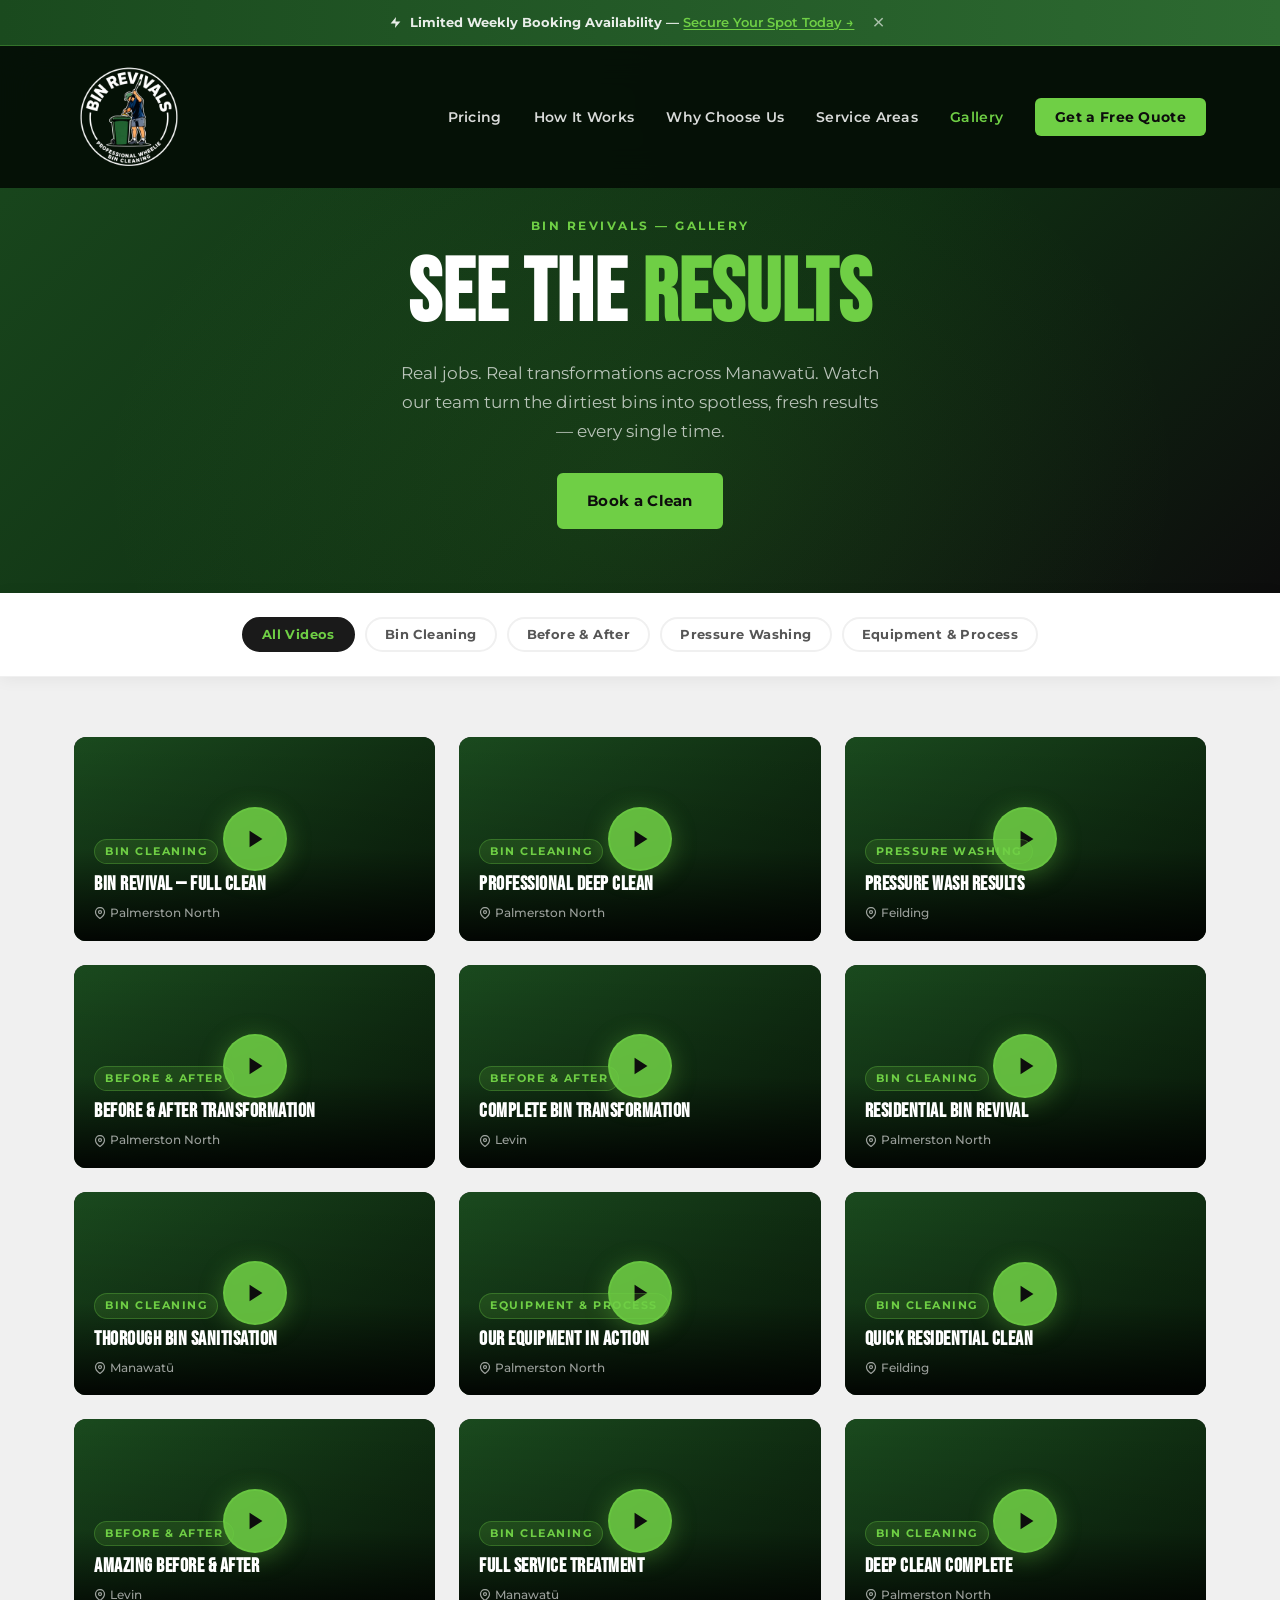
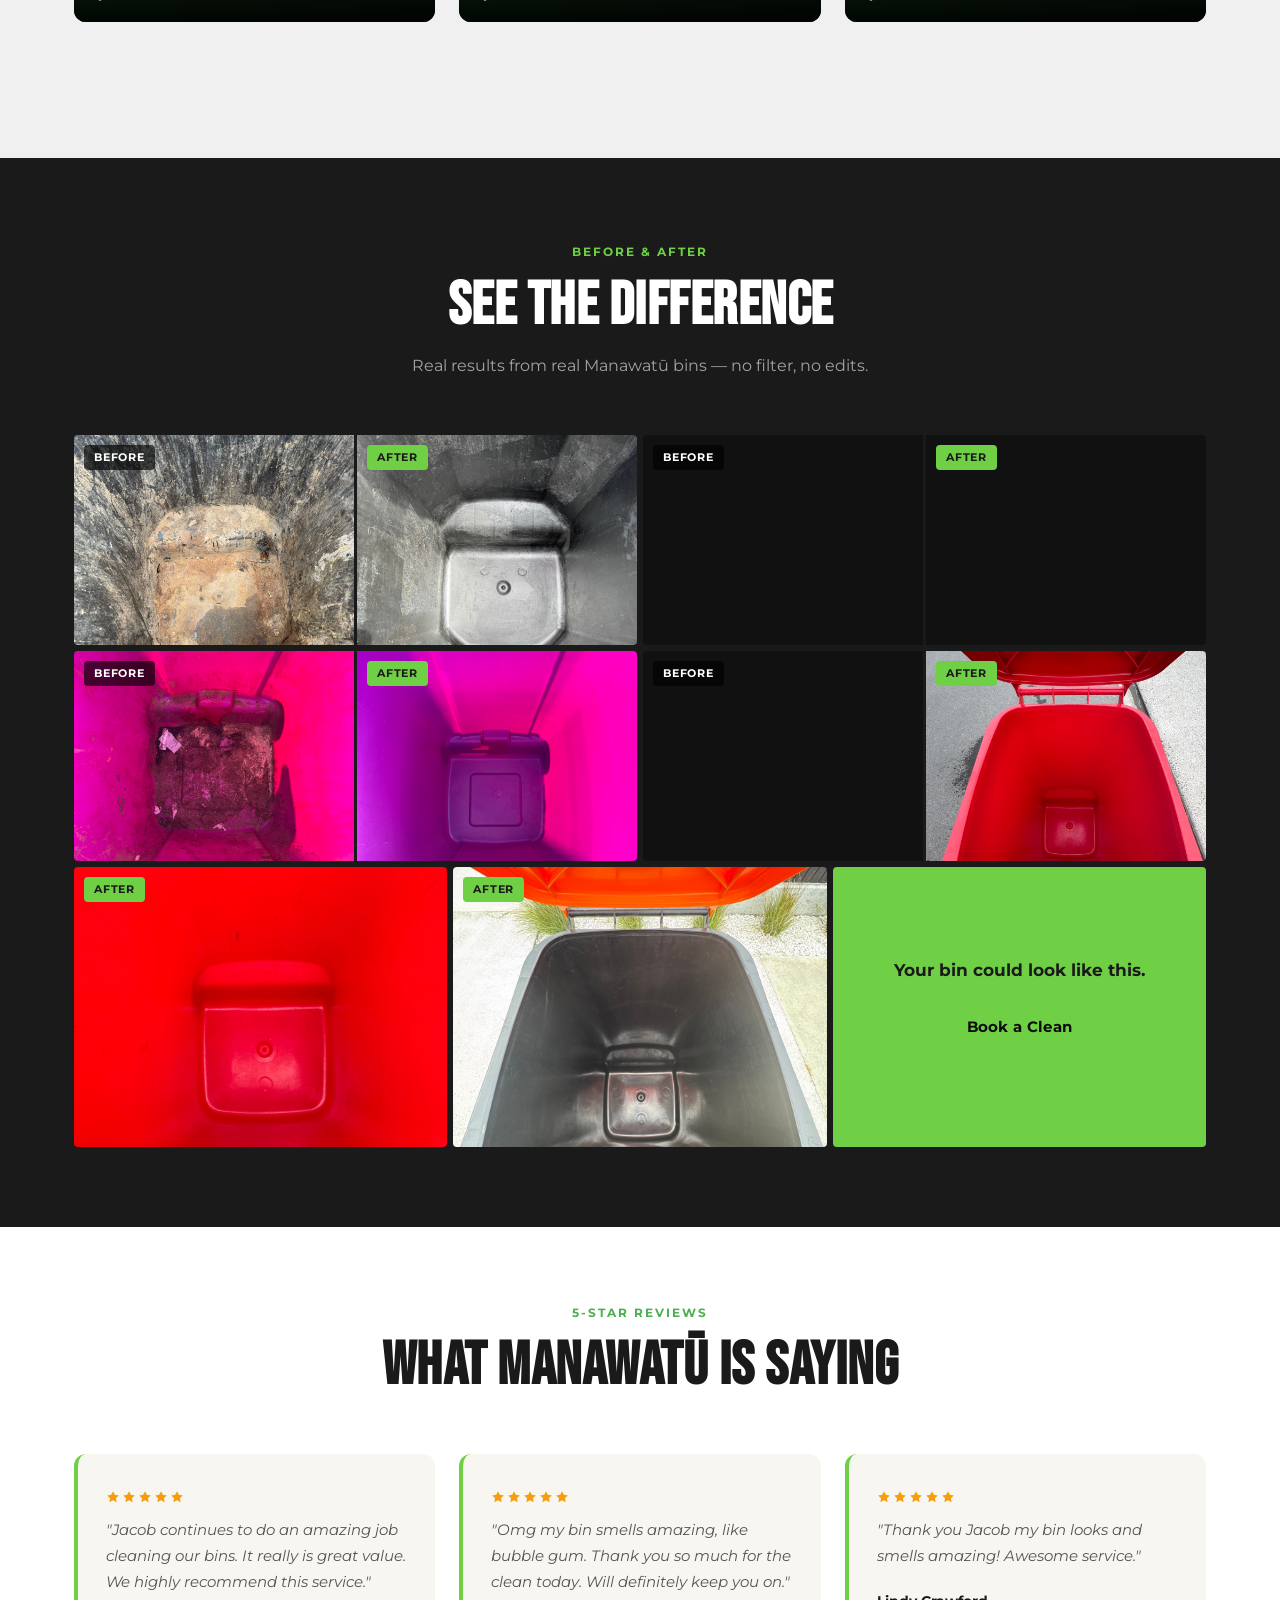
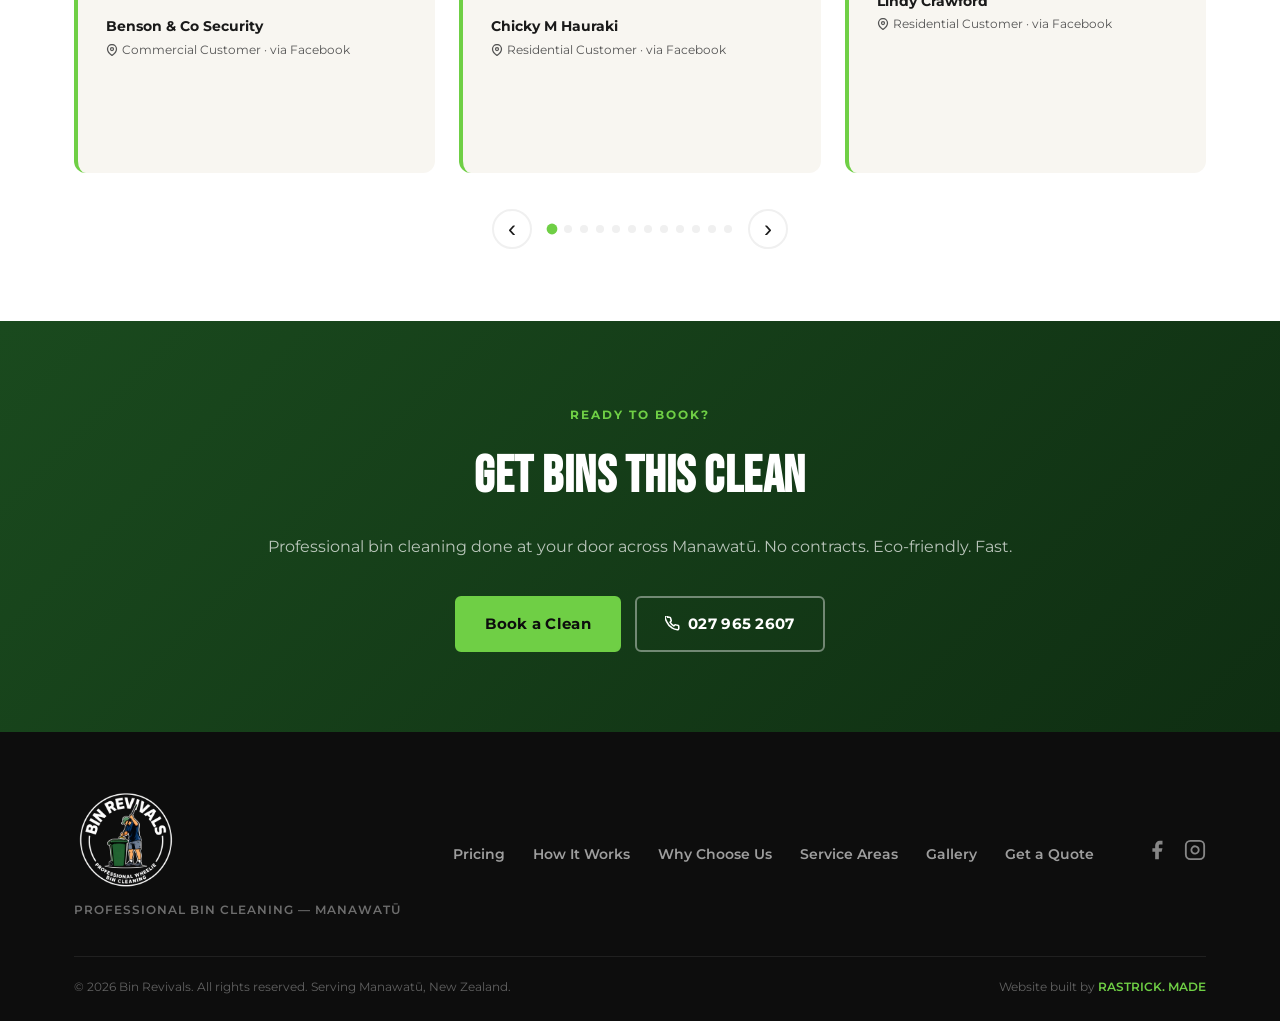
==== commit 98b862a7: "Add before & after photo gallery — 10 real bin photos from Photos folder - Created web-optimised ver" ====
--- a/bin-revivals/gallery.html
+++ b/bin-revivals/gallery.html
@@ -517,6 +517,73 @@
     </div>
   </main>
 
+  <!-- BEFORE & AFTER PHOTOS -->
+  <section class="photo-gallery">
+    <div class="container">
+      <div class="section-header">
+        <p class="section-label">Before &amp; After</p>
+        <h2 class="section-title">See the Difference</h2>
+        <p class="section-sub">Real results from real Manawatū bins — no filter, no edits.</p>
+      </div>
+      <div class="ba-grid">
+        <div class="ba-pair">
+          <div class="ba-item">
+            <img src="Photos/web/1.jpeg" alt="Dirty grey bin interior before cleaning — black grime and buildup" loading="lazy" decoding="async" />
+            <span class="ba-badge ba-badge--before">Before</span>
+          </div>
+          <div class="ba-item">
+            <img src="Photos/web/11.jpeg" alt="Clean grey bin interior after professional cleaning" loading="lazy" decoding="async" />
+            <span class="ba-badge ba-badge--after">After</span>
+          </div>
+        </div>
+        <div class="ba-pair">
+          <div class="ba-item">
+            <img src="Photos/web/22.jpeg" alt="Dirty yellow bin lid before cleaning — grime and staining" loading="lazy" decoding="async" />
+            <span class="ba-badge ba-badge--before">Before</span>
+          </div>
+          <div class="ba-item">
+            <img src="Photos/web/2.jpeg" alt="Clean yellow bin lid after professional cleaning" loading="lazy" decoding="async" />
+            <span class="ba-badge ba-badge--after">After</span>
+          </div>
+        </div>
+        <div class="ba-pair">
+          <div class="ba-item">
+            <img src="Photos/web/3.jpeg" alt="Dirty pink bin interior before cleaning — heavy grime" loading="lazy" decoding="async" />
+            <span class="ba-badge ba-badge--before">Before</span>
+          </div>
+          <div class="ba-item">
+            <img src="Photos/web/33.jpeg" alt="Clean pink bin interior after professional cleaning" loading="lazy" decoding="async" />
+            <span class="ba-badge ba-badge--after">After</span>
+          </div>
+        </div>
+        <div class="ba-pair">
+          <div class="ba-item">
+            <img src="Photos/web/4.jpeg" alt="Dirty red bin interior before cleaning — thick black buildup" loading="lazy" decoding="async" />
+            <span class="ba-badge ba-badge--before">Before</span>
+          </div>
+          <div class="ba-item">
+            <img src="Photos/web/44.jpeg" alt="Clean red bin interior after professional cleaning" loading="lazy" decoding="async" />
+            <span class="ba-badge ba-badge--after">After</span>
+          </div>
+        </div>
+      </div>
+      <div class="ba-extras">
+        <div class="ba-item">
+          <img src="Photos/web/444.jpeg" alt="Spotlessly clean red wheelie bin interior" loading="lazy" decoding="async" />
+          <span class="ba-badge ba-badge--after">After</span>
+        </div>
+        <div class="ba-item">
+          <img src="Photos/web/5.jpeg" alt="Clean orange and black wheelie bin after professional service" loading="lazy" decoding="async" />
+          <span class="ba-badge ba-badge--after">After</span>
+        </div>
+        <div class="ba-item" style="background:var(--green-lime);display:flex;align-items:center;justify-content:center;flex-direction:column;gap:16px;padding:32px;">
+          <p style="font-size:1.05rem;font-weight:700;color:var(--off-black);text-align:center;line-height:1.4;">Your bin could look like this.</p>
+          <a href="index.html#book" class="btn btn--primary">Book a Clean</a>
+        </div>
+      </div>
+    </div>
+  </section>
+
   <!-- REVIEW STRIP -->
   <section class="review-strip">
     <div class="container">
--- a/bin-revivals/style.css
+++ b/bin-revivals/style.css
@@ -1161,6 +1161,116 @@
 
 .video-showcase__cta {
   text-align: center;
+}
+
+/* =========================================
+   REVIEW STRIP
+   ========================================= */
+/* =========================================
+   BEFORE & AFTER PHOTO GALLERY
+   ========================================= */
+.photo-gallery {
+  padding: 80px 0;
+  background: var(--off-black);
+}
+
+.photo-gallery .section-label {
+  color: var(--green-lime);
+}
+
+.photo-gallery .section-title {
+  color: var(--white);
+}
+
+.photo-gallery .section-sub {
+  color: rgba(255,255,255,0.6);
+}
+
+.ba-grid {
+  display: grid;
+  grid-template-columns: repeat(2, 1fr);
+  gap: 6px;
+  margin-top: 48px;
+}
+
+.ba-pair {
+  display: grid;
+  grid-template-columns: 1fr 1fr;
+  gap: 3px;
+  border-radius: 4px;
+  overflow: hidden;
+}
+
+.ba-item {
+  position: relative;
+  aspect-ratio: 4/3;
+  overflow: hidden;
+  background: #111;
+}
+
+.ba-item img {
+  width: 100%;
+  height: 100%;
+  object-fit: cover;
+  display: block;
+  transition: transform 0.5s ease;
+}
+
+.ba-item:hover img {
+  transform: scale(1.06);
+}
+
+.ba-badge {
+  position: absolute;
+  top: 10px;
+  left: 10px;
+  font-size: 0.68rem;
+  font-weight: 700;
+  letter-spacing: 0.07em;
+  text-transform: uppercase;
+  padding: 4px 10px;
+  border-radius: 4px;
+  pointer-events: none;
+}
+
+.ba-badge--before {
+  background: rgba(0,0,0,0.65);
+  color: #fff;
+}
+
+.ba-badge--after {
+  background: var(--green-lime);
+  color: var(--off-black);
+}
+
+.ba-extras {
+  display: grid;
+  grid-template-columns: repeat(3, 1fr);
+  gap: 6px;
+  margin-top: 6px;
+}
+
+.ba-extras .ba-item {
+  aspect-ratio: 4/3;
+  border-radius: 4px;
+  overflow: hidden;
+}
+
+.ba-gallery-cta {
+  text-align: center;
+  margin-top: 40px;
+}
+
+@media (max-width: 900px) {
+  .ba-grid { grid-template-columns: 1fr; }
+  .ba-extras { grid-template-columns: repeat(2, 1fr); }
+}
+
+@media (max-width: 640px) {
+  .ba-pair { gap: 2px; }
+  .ba-grid { gap: 4px; margin-top: 28px; }
+  .ba-extras { grid-template-columns: 1fr 1fr; gap: 4px; margin-top: 4px; }
+  .photo-gallery { padding: 56px 0; }
 }
 
 /* =========================================
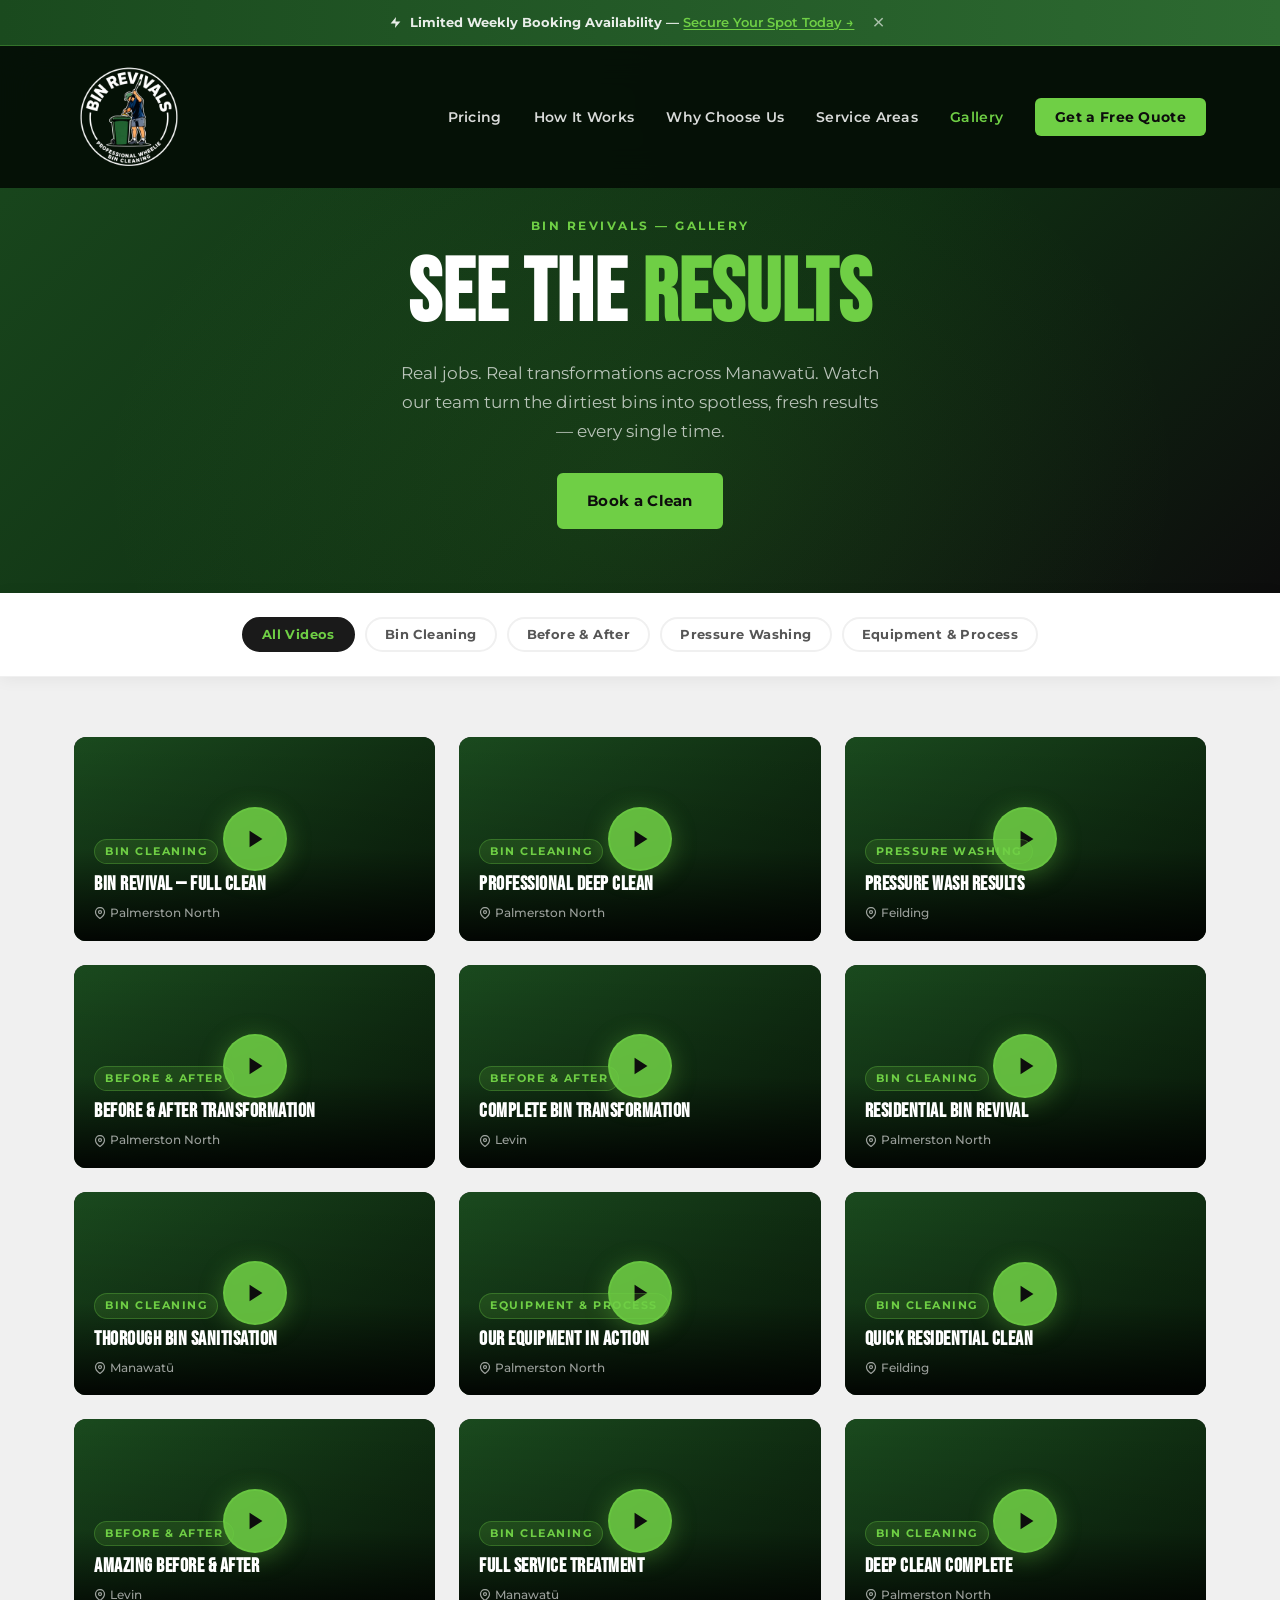
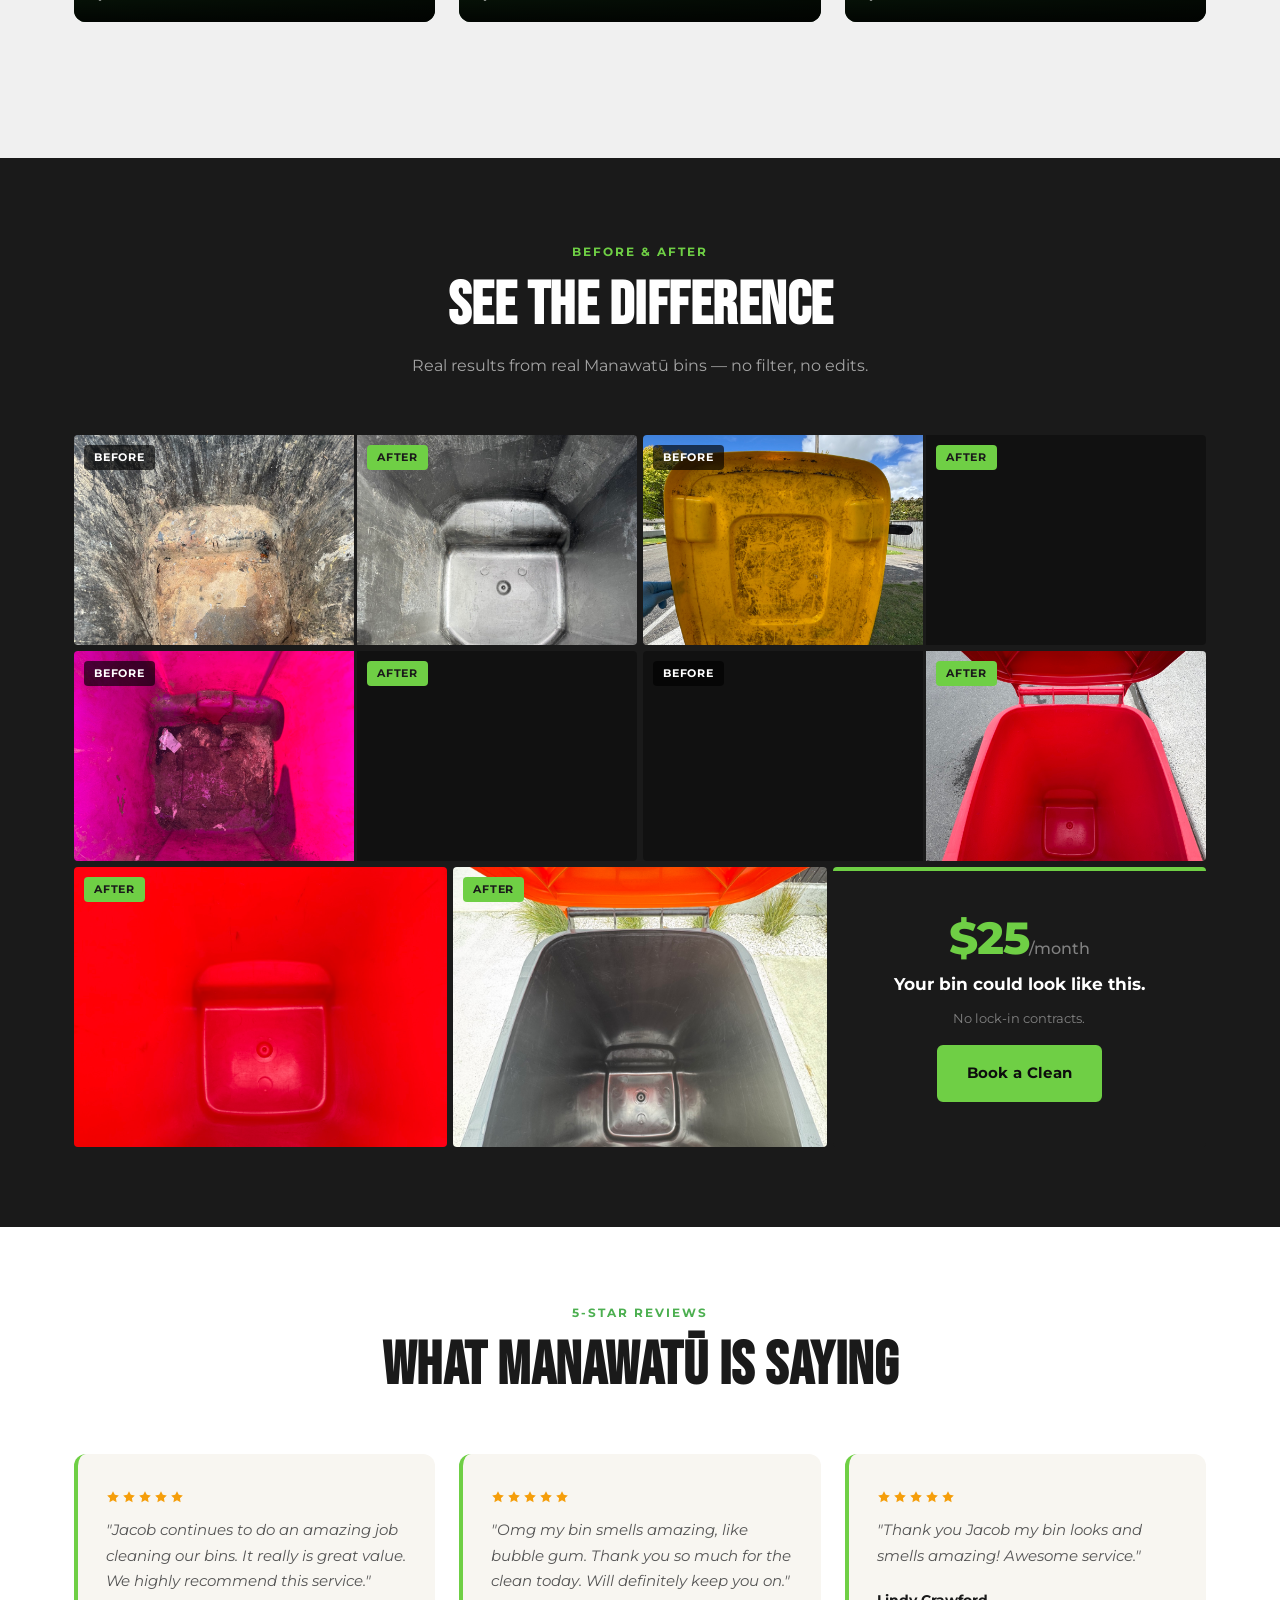
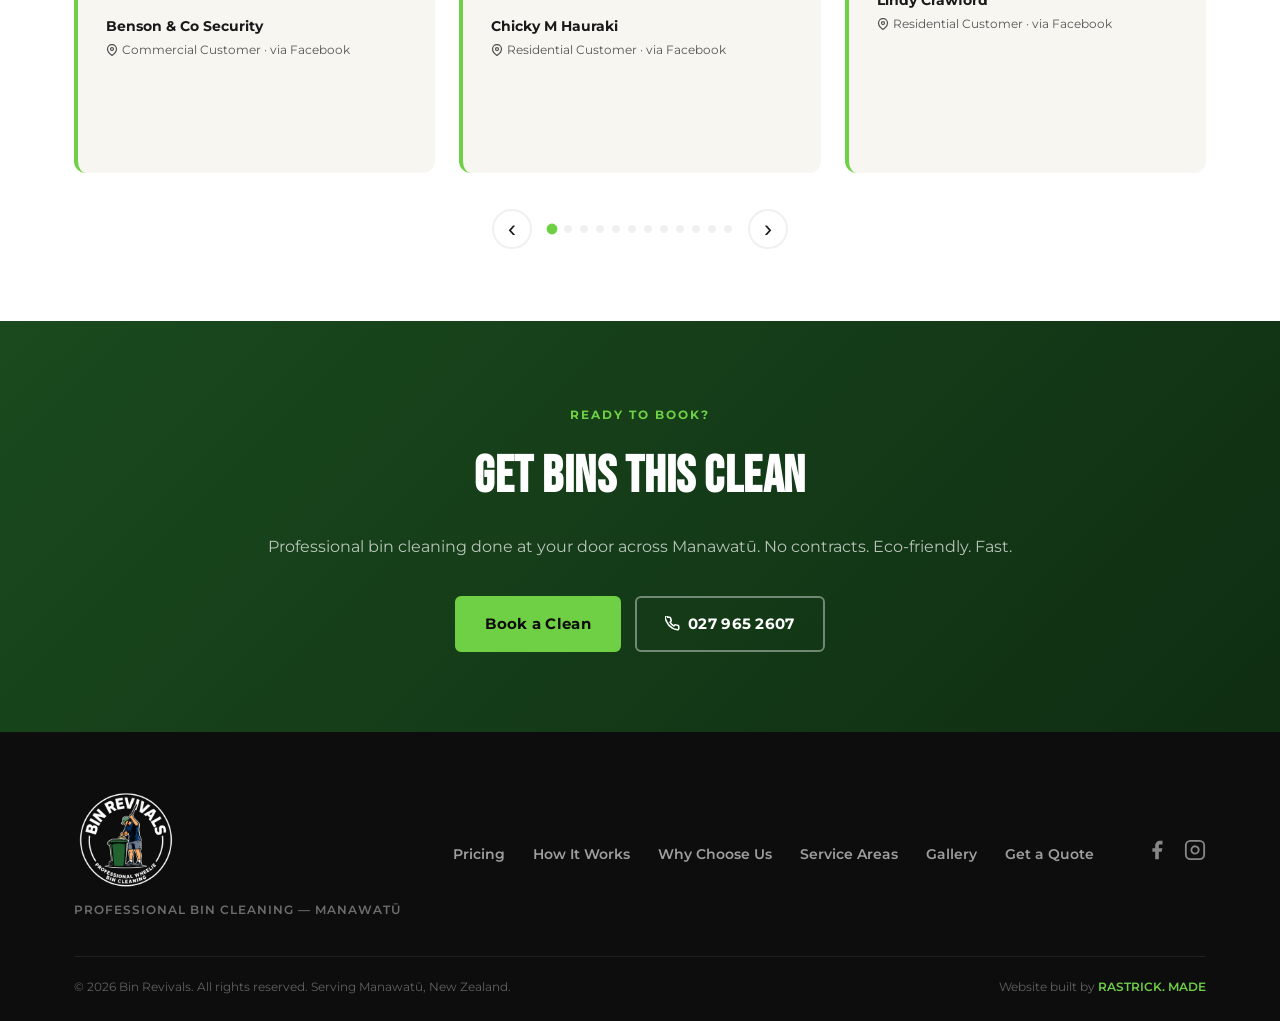
==== commit f48fa090: "Redesign before/after CTA cards — dark premium style, add to how-it-works Replace flat lime-green bo" ====
--- a/bin-revivals/gallery.html
+++ b/bin-revivals/gallery.html
@@ -576,9 +576,13 @@
           <img src="Photos/web/5.jpeg" alt="Clean orange and black wheelie bin after professional service" loading="lazy" decoding="async" />
           <span class="ba-badge ba-badge--after">After</span>
         </div>
-        <div class="ba-item" style="background:var(--green-lime);display:flex;align-items:center;justify-content:center;flex-direction:column;gap:16px;padding:32px;">
-          <p style="font-size:1.05rem;font-weight:700;color:var(--off-black);text-align:center;line-height:1.4;">Your bin could look like this.</p>
-          <a href="index.html#book" class="btn btn--primary">Book a Clean</a>
+        <div class="ba-cta" style="border-radius:4px;">
+          <div class="ba-cta__inner">
+            <strong class="ba-cta__price">$25<span>/month</span></strong>
+            <p class="ba-cta__heading">Your bin could look like this.</p>
+            <p class="ba-cta__sub">No lock-in contracts.</p>
+            <a href="index.html#book" class="btn btn--primary">Book a Clean</a>
+          </div>
         </div>
       </div>
     </div>
--- a/bin-revivals/style.css
+++ b/bin-revivals/style.css
@@ -1259,6 +1259,56 @@
 .ba-gallery-cta {
   text-align: center;
   margin-top: 40px;
+}
+
+/* CTA card inside before/after grid */
+.ba-cta {
+  background: var(--off-black);
+  border-radius: 4px;
+  overflow: hidden;
+  display: flex;
+  align-items: stretch;
+  border-top: 4px solid var(--green-lime);
+}
+.ba-cta__inner {
+  display: flex;
+  flex-direction: column;
+  align-items: center;
+  justify-content: center;
+  gap: 12px;
+  padding: 40px 28px;
+  text-align: center;
+  width: 100%;
+}
+.ba-cta__price {
+  display: block;
+  font-size: 2.8rem;
+  font-weight: 800;
+  color: var(--green-lime);
+  line-height: 1;
+  letter-spacing: -0.02em;
+}
+.ba-cta__price span {
+  font-size: 1rem;
+  font-weight: 500;
+  color: rgba(255,255,255,0.45);
+  letter-spacing: 0;
+}
+.ba-cta__heading {
+  font-size: 1.05rem;
+  font-weight: 700;
+  color: var(--white);
+  line-height: 1.4;
+  margin: 0;
+}
+.ba-cta__sub {
+  font-size: 0.82rem;
+  color: rgba(255,255,255,0.45);
+  margin: 0 0 4px;
+}
+@media (max-width: 640px) {
+  .ba-cta__inner { padding: 32px 20px; gap: 10px; }
+  .ba-cta__price { font-size: 2.2rem; }
 }
 
 @media (max-width: 900px) {
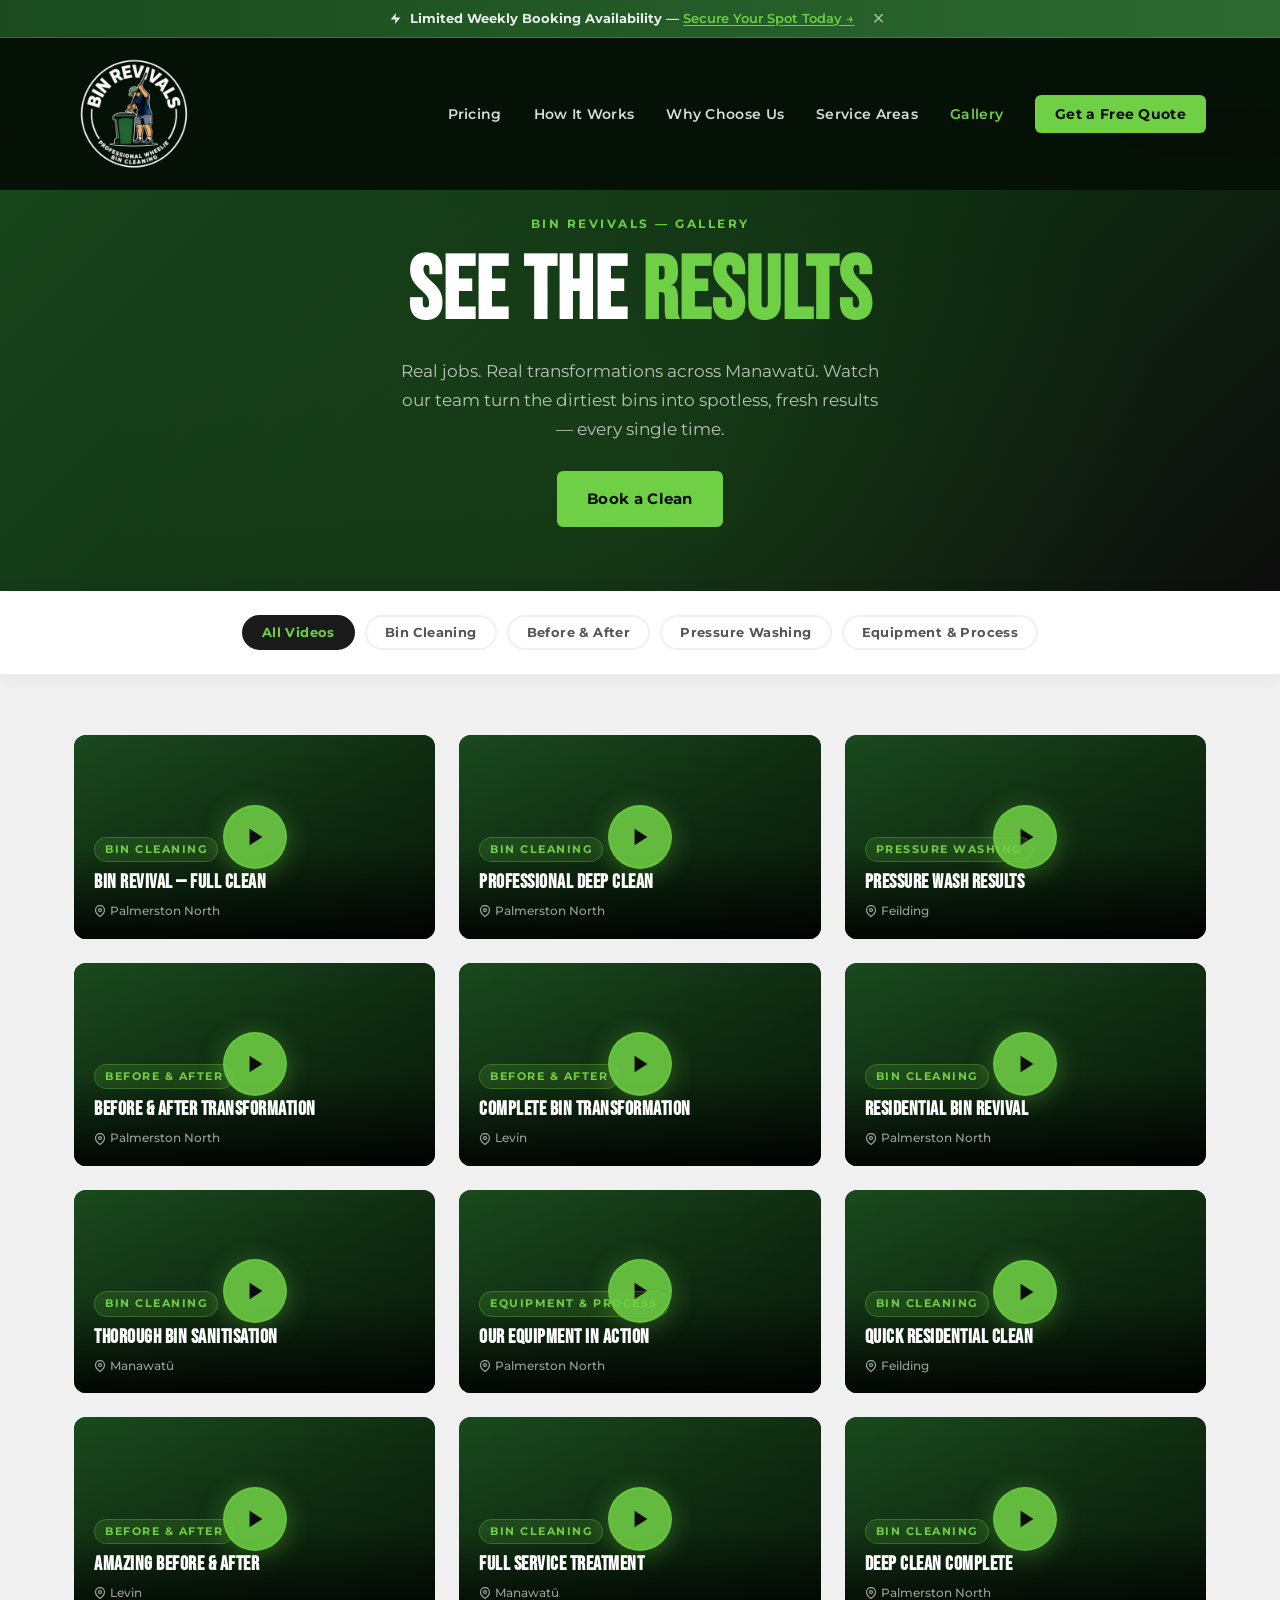
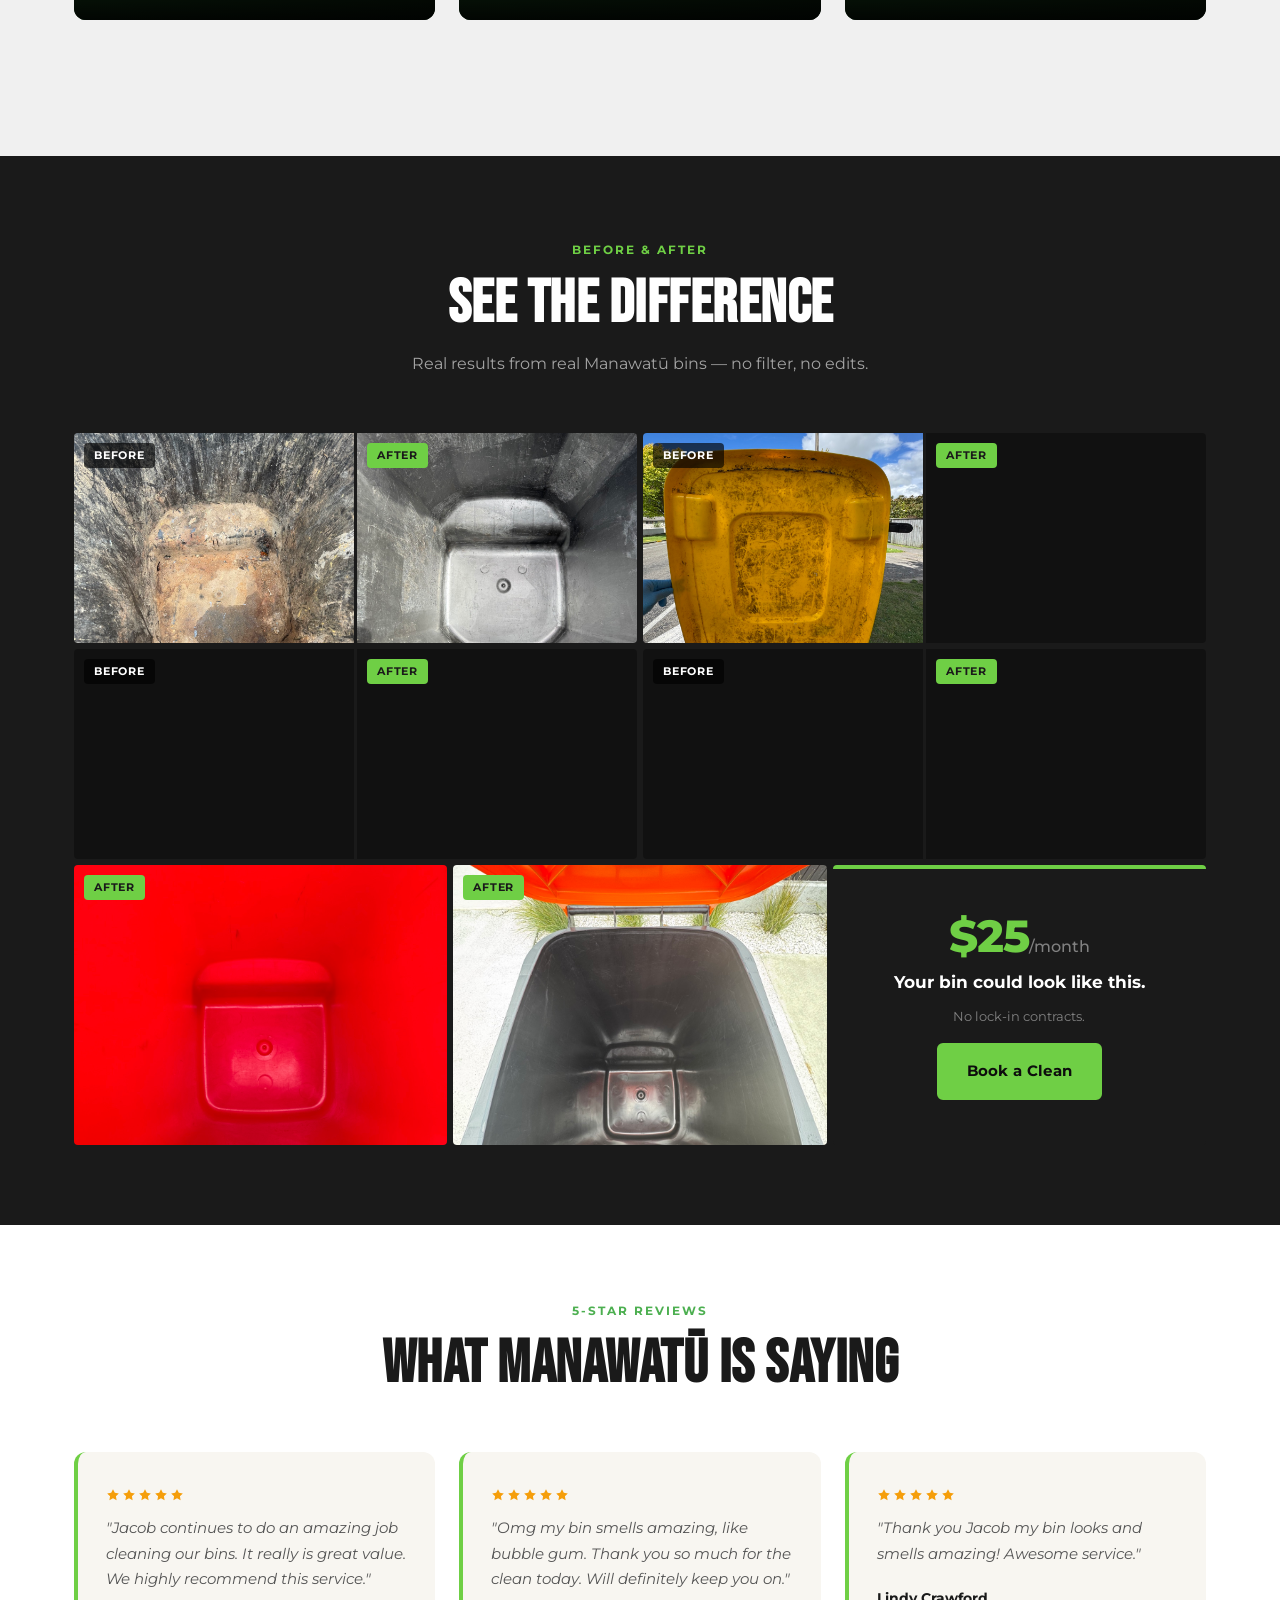
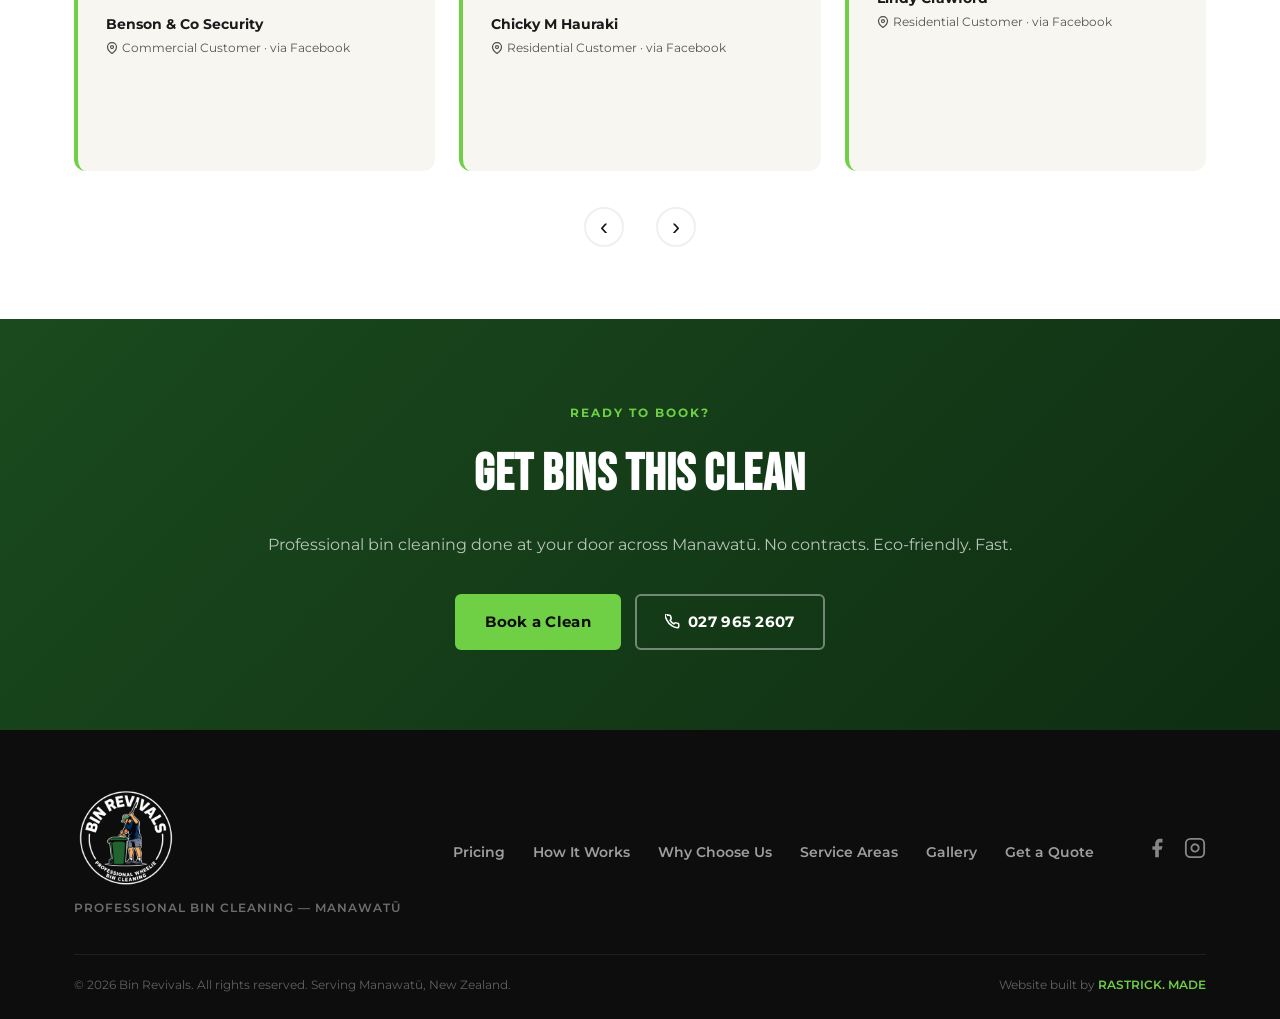
==== commit 711864bb: "Mobile display updates" ====
--- a/bin-revivals/gallery.html
+++ b/bin-revivals/gallery.html
@@ -203,6 +203,35 @@
       </ul>
     </div>
   </nav>
+  <div class="nav-trust-bar" id="navTrustBar" role="complementary" aria-label="Trust signals">
+    <div class="container">
+      <div class="nav-trust-bar__inner">
+        <div class="nav-trust-bar__rating">
+          <span class="nav-trust-bar__stars"><svg width="14" height="14" viewBox="0 0 24 24" fill="#f59e0b" aria-hidden="true"><polygon points="12 2 15.09 8.26 22 9.27 17 14.14 18.18 21.02 12 17.77 5.82 21.02 7 14.14 2 9.27 8.91 8.26 12 2"/></svg><svg width="14" height="14" viewBox="0 0 24 24" fill="#f59e0b" aria-hidden="true"><polygon points="12 2 15.09 8.26 22 9.27 17 14.14 18.18 21.02 12 17.77 5.82 21.02 7 14.14 2 9.27 8.91 8.26 12 2"/></svg><svg width="14" height="14" viewBox="0 0 24 24" fill="#f59e0b" aria-hidden="true"><polygon points="12 2 15.09 8.26 22 9.27 17 14.14 18.18 21.02 12 17.77 5.82 21.02 7 14.14 2 9.27 8.91 8.26 12 2"/></svg><svg width="14" height="14" viewBox="0 0 24 24" fill="#f59e0b" aria-hidden="true"><polygon points="12 2 15.09 8.26 22 9.27 17 14.14 18.18 21.02 12 17.77 5.82 21.02 7 14.14 2 9.27 8.91 8.26 12 2"/></svg><svg width="14" height="14" viewBox="0 0 24 24" fill="#f59e0b" aria-hidden="true"><polygon points="12 2 15.09 8.26 22 9.27 17 14.14 18.18 21.02 12 17.77 5.82 21.02 7 14.14 2 9.27 8.91 8.26 12 2"/></svg></span>
+          <span class="nav-trust-bar__region">Trusted Across Manawatū Region</span>
+        </div>
+        <div class="nav-trust-bar__sep" aria-hidden="true"></div>
+        <div class="nav-trust-bar__points">
+          <span class="nav-trust-bar__point">
+            <svg width="11" height="11" viewBox="0 0 24 24" fill="none" stroke="currentColor" stroke-width="3" stroke-linecap="round" stroke-linejoin="round" aria-hidden="true"><polyline points="20,6 9,17 4,12"/></svg>
+            Professional Bin Cleaning
+          </span>
+          <span class="nav-trust-bar__point">
+            <svg width="11" height="11" viewBox="0 0 24 24" fill="none" stroke="currentColor" stroke-width="2.5" stroke-linecap="round" stroke-linejoin="round" aria-hidden="true"><polyline points="20,6 9,17 4,12"/></svg>
+            100% Satisfaction Guarantee
+          </span>
+          <span class="nav-trust-bar__point">
+            <svg width="11" height="11" viewBox="0 0 24 24" fill="none" stroke="currentColor" stroke-width="2.5" aria-hidden="true"><path d="M17 8C8 10 5.9 16.17 3.82 19.34A1 1 0 004.6 21C8 20.5 12 19 14 15c2 4 6 5 6 5s-1-8-3-12z"/></svg>
+            Eco-Friendly Cleaning
+          </span>
+          <span class="nav-trust-bar__point">
+            <svg width="11" height="11" viewBox="0 0 24 24" fill="none" stroke="currentColor" stroke-width="2.5" aria-hidden="true"><rect x="3" y="4" width="18" height="18" rx="2"/><line x1="16" y1="2" x2="16" y2="6"/><line x1="8" y1="2" x2="8" y2="6"/><line x1="3" y1="10" x2="21" y2="10"/></svg>
+            Reliable Service
+          </span>
+        </div>
+      </div>
+    </div>
+  </div>
 
   <!-- GALLERY HERO -->
   <section class="gallery-hero page-hero">
--- a/bin-revivals/style.css
+++ b/bin-revivals/style.css
@@ -177,12 +177,10 @@
 }
 
 .nav__logo img {
-  height: 110px;
+  height: 120px;
   width: auto;
-  max-width: 300px;
+  max-width: 320px;
   object-fit: contain;
-  image-rendering: -webkit-optimize-contrast;
-  image-rendering: crisp-edges;
   display: block;
 }
 
@@ -1466,9 +1464,6 @@
 }
 
 @media (max-width: 640px) {
-  .review-carousel__track .review-card {
-    flex: 0 0 100%;
-  }
   .review-carousel__btn {
     width: 36px;
     height: 36px;
@@ -1894,7 +1889,7 @@
   top: 0; left: 0; right: 0;
   z-index: 200;
   background: linear-gradient(90deg, #1a4a1e, #2d6a31);
-  padding: 10px 20px;
+  padding: 6px 20px;
   display: flex;
   align-items: center;
   justify-content: center;
@@ -2197,6 +2192,12 @@
   display: grid;
   grid-template-columns: repeat(3, 1fr);
   gap: 24px;
+}
+.trust-grid--4 {
+  grid-template-columns: repeat(4, 1fr);
+}
+.trust-grid--4 .trust-card {
+  padding: 32px 22px;
 }
 
 .trust-card {
@@ -2566,7 +2567,9 @@
   .location-benefits { grid-template-columns: 1fr; }
   .floating-cta { bottom: 80px; right: 16px; }
   .sticky-mobile-cta { padding: 10px 12px; }
-  .footer { padding-bottom: 140px; }
+  .footer { padding-top: 32px; padding-bottom: 66px; }
+  .footer__inner { padding-bottom: 20px; }
+  .footer__bottom { padding-top: 10px; }
   .sa-cta { flex-direction: column; align-items: stretch; }
   .sa-cta .btn { text-align: center; justify-content: center; }
   .nav { top: 36px; }
@@ -2643,11 +2646,22 @@
   backdrop-filter: blur(16px);
   -webkit-backdrop-filter: blur(16px);
   padding: 7px 0;
-  transition: top 0.3s ease;
+  overflow: hidden;
+  max-height: 100px;
+  transition: top 0.3s ease, max-height 0.35s ease, padding 0.35s ease, border-color 0.35s ease, opacity 0.35s ease;
 }
 
 body.urgency-hidden .nav-trust-bar {
   top: 72px; /* CSS fallback when urgency bar is gone */
+}
+
+.nav-trust-bar.trust-bar--hidden {
+  max-height: 0;
+  padding-top: 0;
+  padding-bottom: 0;
+  border-top-color: transparent;
+  border-bottom-color: transparent;
+  opacity: 0;
 }
 
 .nav-trust-bar__inner {
@@ -2784,8 +2798,8 @@
     font-weight: 700;
     color: rgba(255,255,255,0.75);
   }
-  .hero { padding-top: 148px; min-height: 100svh; }
-  body.urgency-hidden .hero { padding-top: 110px; }
+  .hero { padding-top: 190px; min-height: 100svh; }
+  body.urgency-hidden .hero { padding-top: 150px; }
   .hero__headline { font-size: clamp(2.6rem, 9vw, 4rem); }
   .hero__sub { font-size: 0.95rem; margin-bottom: 24px; }
   .btn--lg { padding: 14px 28px; font-size: 0.95rem; }
@@ -3152,12 +3166,41 @@
   /* Keep the hairline separator between nav and trust bar rows */
   border-top: 1px solid rgba(255, 255, 255, 0.06);
   border-bottom: 1px solid rgba(111, 207, 69, 0.12);
+  /* Scroll-hide animation */
+  overflow: hidden;
+  max-height: 100px;
+  transition: max-height 0.35s ease, padding 0.35s ease, border-color 0.35s ease, opacity 0.35s ease;
+}
+
+.site-header > .nav-trust-bar.trust-bar--hidden {
+  max-height: 0;
+  padding-top: 0;
+  padding-bottom: 0;
+  border-top-color: transparent;
+  border-bottom-color: transparent;
+  opacity: 0;
 }
 
 /* ── Responsive ───────────────────────────────────────────────────── */
 @media (max-width: 640px) {
-  /* Hide trust bar: mobile header = single nav row */
-  .site-header > .nav-trust-bar { display: none; }
+  /* Show trust bar on mobile — compact 2-column points, no star rating */
+  .site-header > .nav-trust-bar {
+    padding: 6px 12px;
+    max-height: 100px;
+  }
+  .site-header > .nav-trust-bar .nav-trust-bar__rating,
+  .site-header > .nav-trust-bar .nav-trust-bar__sep { display: none; }
+  .site-header > .nav-trust-bar .nav-trust-bar__points {
+    width: 100%;
+    display: grid;
+    grid-template-columns: 1fr 1fr;
+    gap: 4px 8px;
+    justify-items: center;
+  }
+  .site-header > .nav-trust-bar .nav-trust-bar__point {
+    font-size: 0.63rem;
+    white-space: nowrap;
+  }
   /* Make nav the dropdown's containing block */
   .site-header > .nav { position: relative; }
 }
@@ -3168,16 +3211,16 @@
 
 /* Nav logo — scales down on smaller viewports */
 @media (max-width: 1024px) {
-  .nav__logo img { height: 96px; }
+  .nav__logo img { height: 100px; }
 }
 
 @media (max-width: 900px) {
-  .nav__logo img { height: 84px; max-width: 260px; }
+  .nav__logo img { height: 88px; max-width: 270px; }
   .footer__logo  { height: 88px; max-width: 280px; }
 }
 
 @media (max-width: 640px) {
-  .nav__logo img { height: 46px; max-width: 160px; }
+  .nav__logo img { height: 52px; max-width: 180px; }
   .footer__logo  { height: 72px; max-width: 240px; }
 }
 
@@ -3695,9 +3738,22 @@
     font-weight: 700;
   }
 
-  /* Trust bar inside site-header — hidden on mobile.
-     Stats bar in hero provides the same signals.     */
-  .nav-trust-bar { display: none; }
+  /* Compact trust bar on mobile — 4 points in 2-column grid, no star rating */
+  .nav-trust-bar { padding: 6px 12px; }
+  .nav-trust-bar .nav-trust-bar__rating,
+  .nav-trust-bar .nav-trust-bar__sep { display: none; }
+  .nav-trust-bar .nav-trust-bar__points {
+    width: 100%;
+    display: grid;
+    grid-template-columns: 1fr 1fr;
+    gap: 4px 8px;
+    justify-items: center;
+  }
+  .nav-trust-bar .nav-trust-bar__point {
+    display: inline-flex; /* override earlier nth-child hide */
+    font-size: 0.63rem;
+    white-space: nowrap;
+  }
 
   /* ── 4. HERO LAYOUT ─────────────────────
      Clean hierarchy: Headline → Sub → CTAs
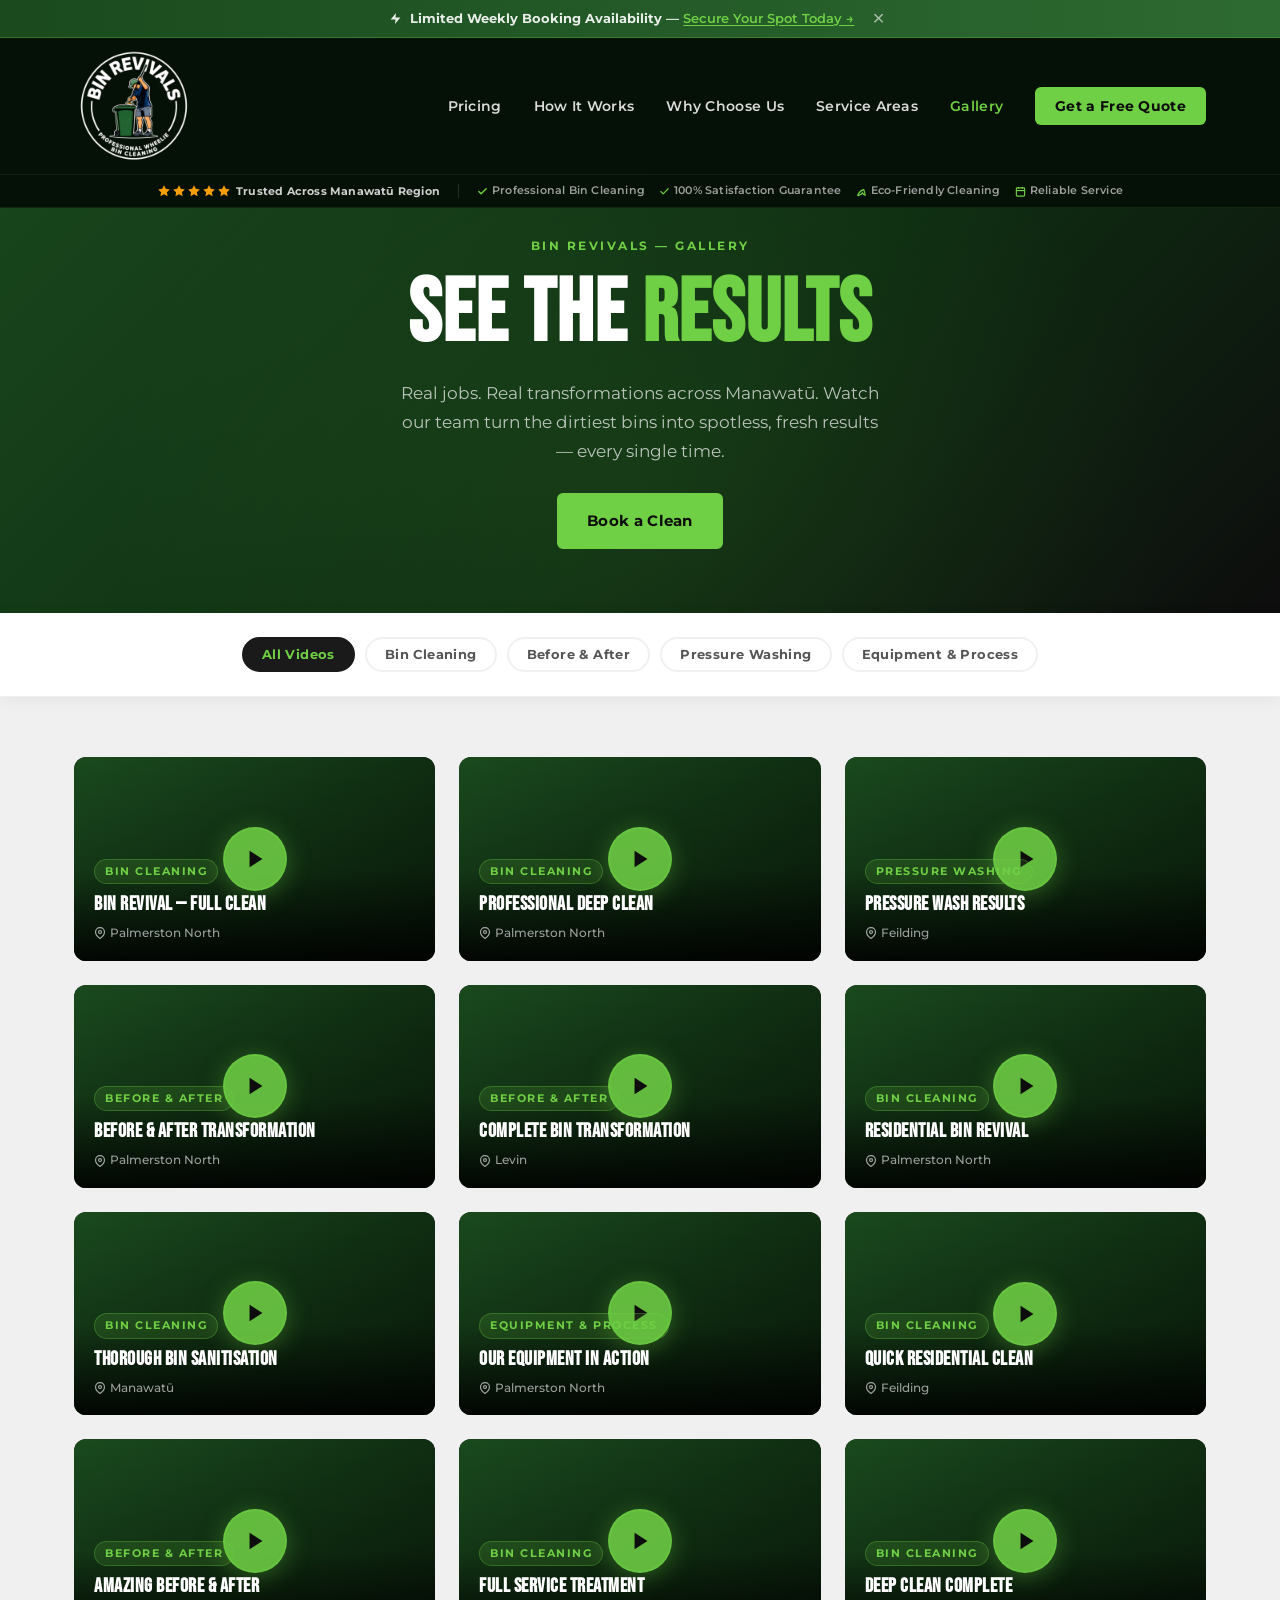
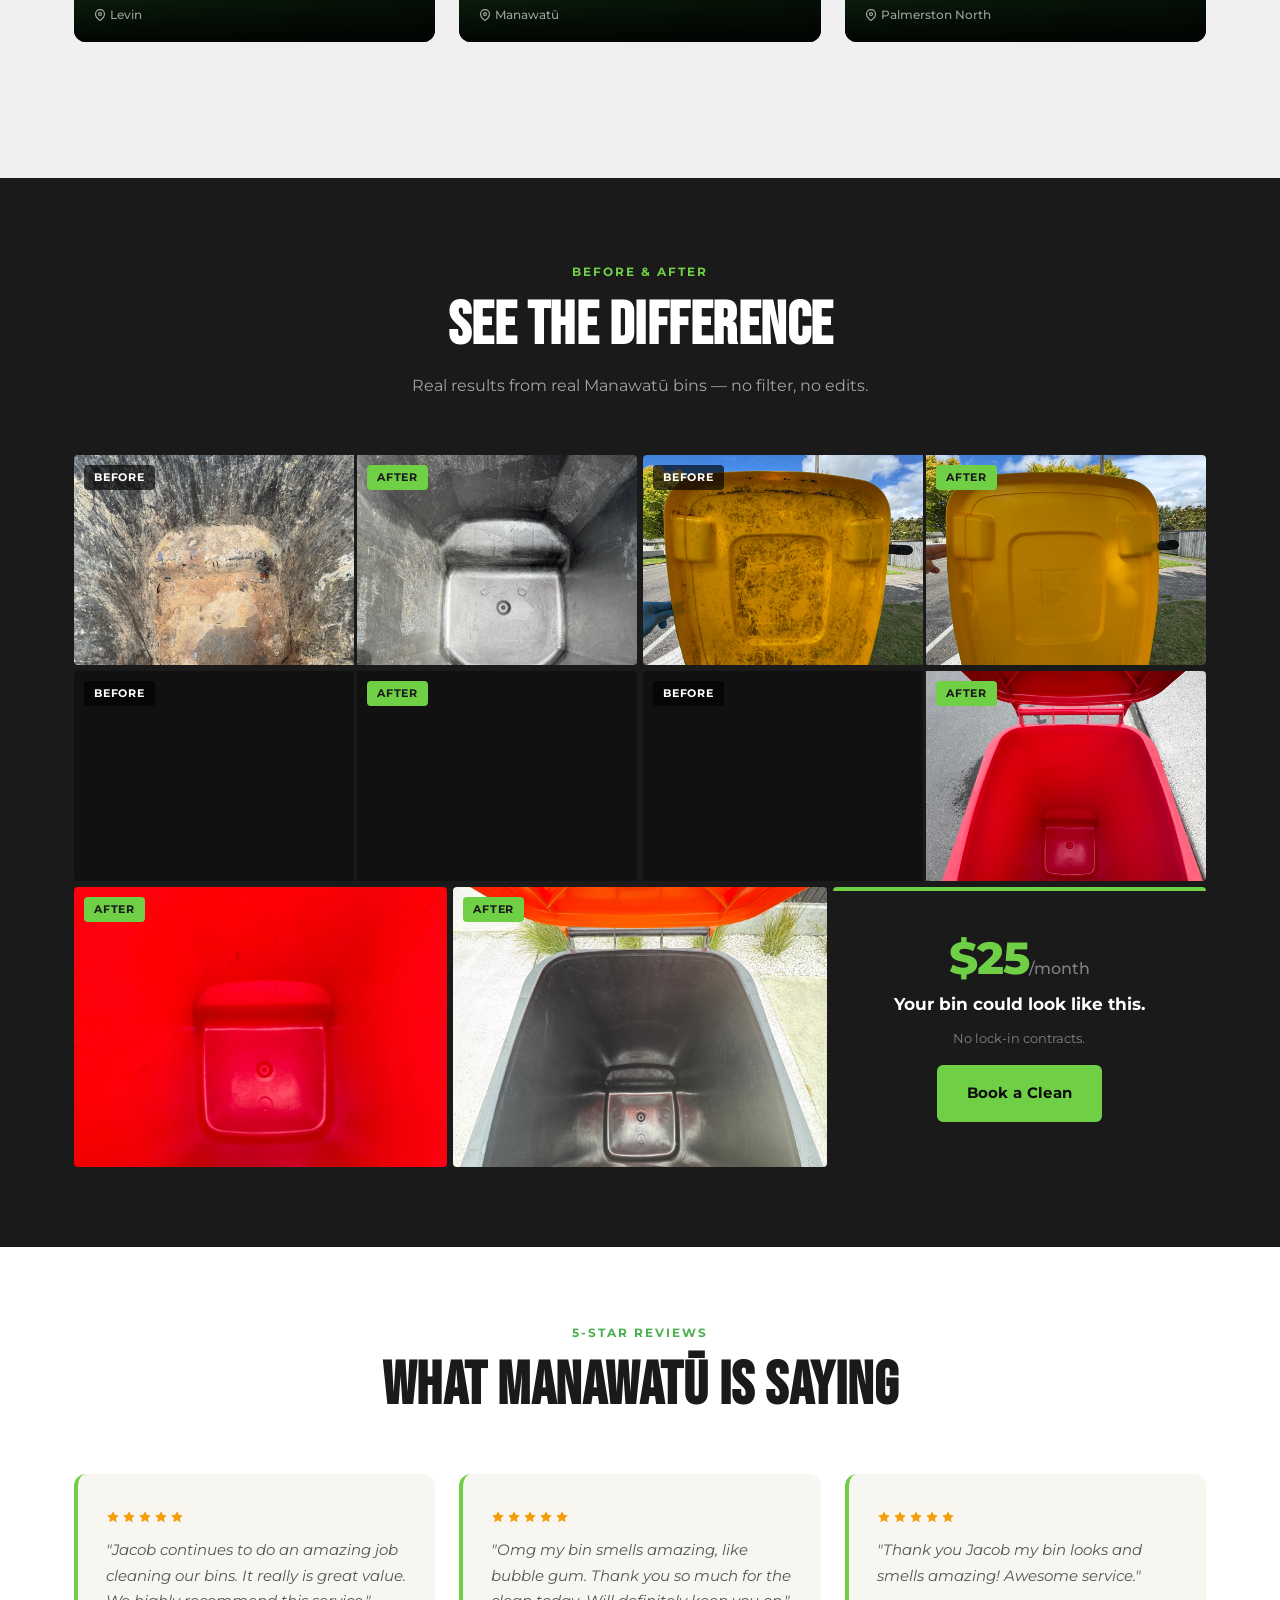
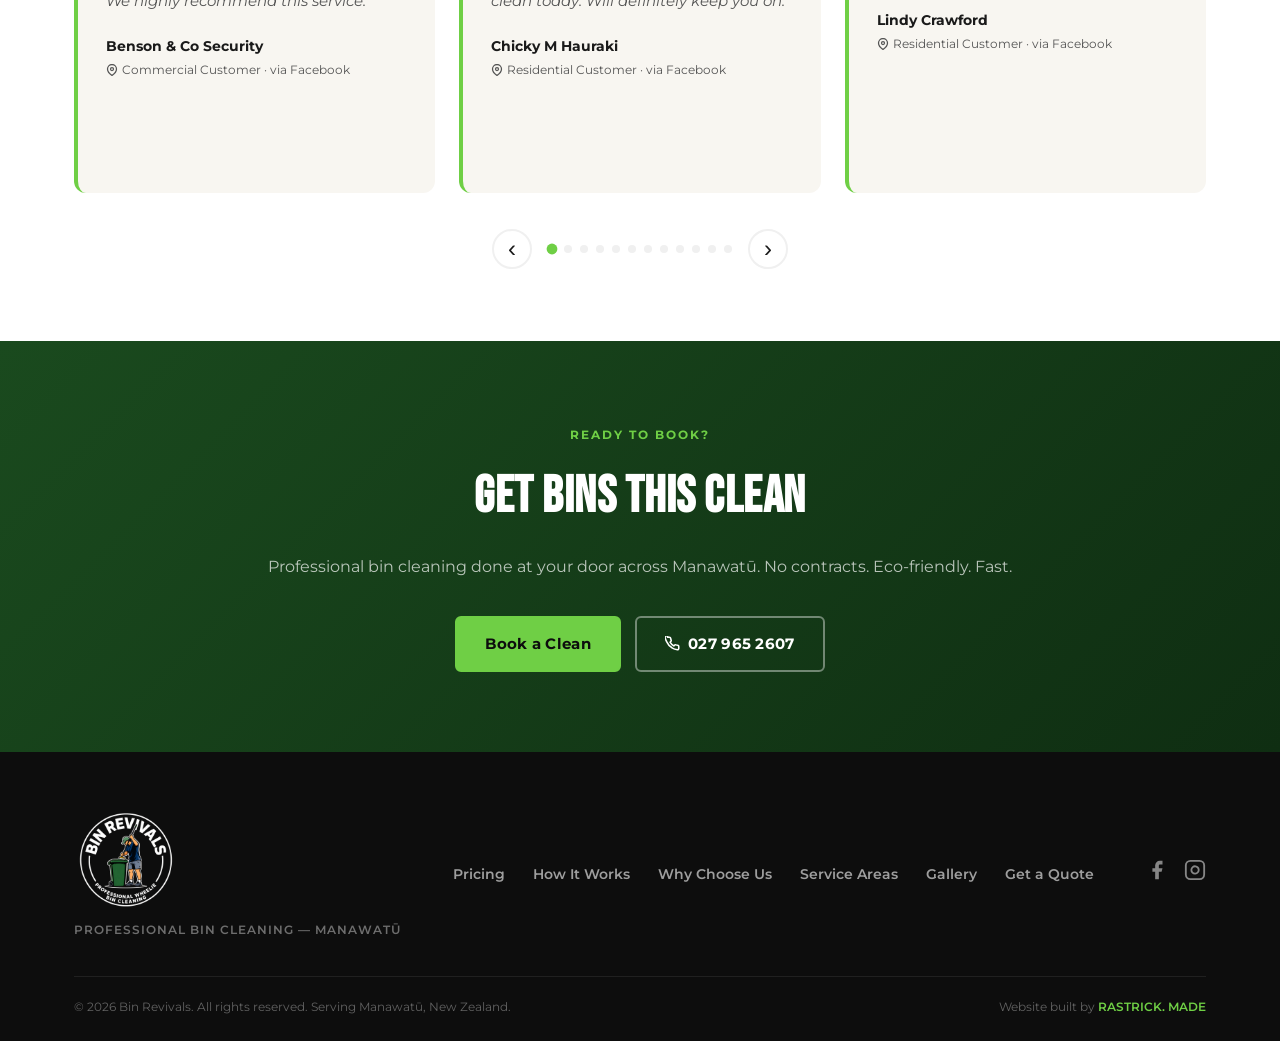
==== commit 1ba5d824: "Bug fixes on pages" ====
--- a/bin-revivals/gallery.html
+++ b/bin-revivals/gallery.html
@@ -176,6 +176,8 @@
     <button class="urgency-bar__close" id="urgencyClose" aria-label="Close">&times;</button>
   </div>
 
+  <header class="site-header" id="siteHeader">
+
   <!-- NAV -->
   <nav class="nav" id="navbar">
     <div class="nav__inner">
@@ -232,6 +234,7 @@
       </div>
     </div>
   </div>
+  </header><!-- /.site-header -->
 
   <!-- GALLERY HERO -->
   <section class="gallery-hero page-hero">
--- a/bin-revivals/style.css
+++ b/bin-revivals/style.css
@@ -530,6 +530,18 @@
 .pricing {
   padding: 100px 0;
   background: var(--white);
+}
+
+/* Pricing row — label left, price right. Stacks on narrow phones. */
+@media (max-width: 480px) {
+  .pricing__row {
+    flex-direction: column !important;
+    align-items: flex-start !important;
+    gap: 4px;
+  }
+  .pricing__row-price {
+    font-size: 1.3rem !important;
+  }
 }
 
 .pricing__cards {
@@ -1464,6 +1476,9 @@
 }
 
 @media (max-width: 640px) {
+  .review-carousel__track .review-card {
+    flex: 0 0 100%;
+  }
   .review-carousel__btn {
     width: 36px;
     height: 36px;
@@ -2800,7 +2815,7 @@
   }
   .hero { padding-top: 190px; min-height: 100svh; }
   body.urgency-hidden .hero { padding-top: 150px; }
-  .hero__headline { font-size: clamp(2.6rem, 9vw, 4rem); }
+  .hero__headline { font-size: clamp(3rem, 9.5vw, 4.2rem); }
   .hero__sub { font-size: 0.95rem; margin-bottom: 24px; }
   .btn--lg { padding: 14px 28px; font-size: 0.95rem; }
 }
@@ -2832,6 +2847,11 @@
 }
 
 /* Suppress browser's native play overlay on all platforms */
+.hero__video--slot {
+  /* iOS Safari hack: clip-path creates a stacking context that hides the native play button */
+  -webkit-clip-path: inset(0);
+  clip-path: inset(0);
+}
 .hero__video--slot::-webkit-media-controls,
 .hero__video--slot::-webkit-media-controls-enclosure,
 .hero__video--slot::-webkit-media-controls-overlay-enclosure,
@@ -2842,6 +2862,8 @@
   display: none !important;
   opacity: 0 !important;
   -webkit-appearance: none;
+  width: 0 !important;
+  height: 0 !important;
 }
 
 /* ── 2. LIGHTER OVERLAY ──────────────────────────────────────────────
@@ -3183,24 +3205,20 @@
 
 /* ── Responsive ───────────────────────────────────────────────────── */
 @media (max-width: 640px) {
-  /* Show trust bar on mobile — compact 2-column points, no star rating */
+  /* Mobile trust bar — stars + region only, centred */
   .site-header > .nav-trust-bar {
     padding: 6px 12px;
     max-height: 100px;
   }
-  .site-header > .nav-trust-bar .nav-trust-bar__rating,
-  .site-header > .nav-trust-bar .nav-trust-bar__sep { display: none; }
-  .site-header > .nav-trust-bar .nav-trust-bar__points {
+  .site-header > .nav-trust-bar .nav-trust-bar__sep,
+  .site-header > .nav-trust-bar .nav-trust-bar__points { display: none; }
+  .site-header > .nav-trust-bar .nav-trust-bar__rating {
+    display: flex;
     width: 100%;
-    display: grid;
-    grid-template-columns: 1fr 1fr;
-    gap: 4px 8px;
-    justify-items: center;
+    justify-content: center;
   }
-  .site-header > .nav-trust-bar .nav-trust-bar__point {
-    font-size: 0.63rem;
-    white-space: nowrap;
-  }
+  .site-header > .nav-trust-bar .nav-trust-bar__region { display: inline; }
+  .site-header > .nav-trust-bar .nav-trust-bar__rating::after { content: none; }
   /* Make nav the dropdown's containing block */
   .site-header > .nav { position: relative; }
 }
@@ -3738,22 +3756,17 @@
     font-weight: 700;
   }
 
-  /* Compact trust bar on mobile — 4 points in 2-column grid, no star rating */
+  /* Mobile trust bar — stars + region only, centred */
   .nav-trust-bar { padding: 6px 12px; }
-  .nav-trust-bar .nav-trust-bar__rating,
-  .nav-trust-bar .nav-trust-bar__sep { display: none; }
-  .nav-trust-bar .nav-trust-bar__points {
+  .nav-trust-bar .nav-trust-bar__sep,
+  .nav-trust-bar .nav-trust-bar__points { display: none; }
+  .nav-trust-bar .nav-trust-bar__rating {
+    display: flex;
     width: 100%;
-    display: grid;
-    grid-template-columns: 1fr 1fr;
-    gap: 4px 8px;
-    justify-items: center;
+    justify-content: center;
   }
-  .nav-trust-bar .nav-trust-bar__point {
-    display: inline-flex; /* override earlier nth-child hide */
-    font-size: 0.63rem;
-    white-space: nowrap;
-  }
+  .nav-trust-bar .nav-trust-bar__region { display: inline; }
+  .nav-trust-bar .nav-trust-bar__rating::after { content: none; }
 
   /* ── 4. HERO LAYOUT ─────────────────────
      Clean hierarchy: Headline → Sub → CTAs
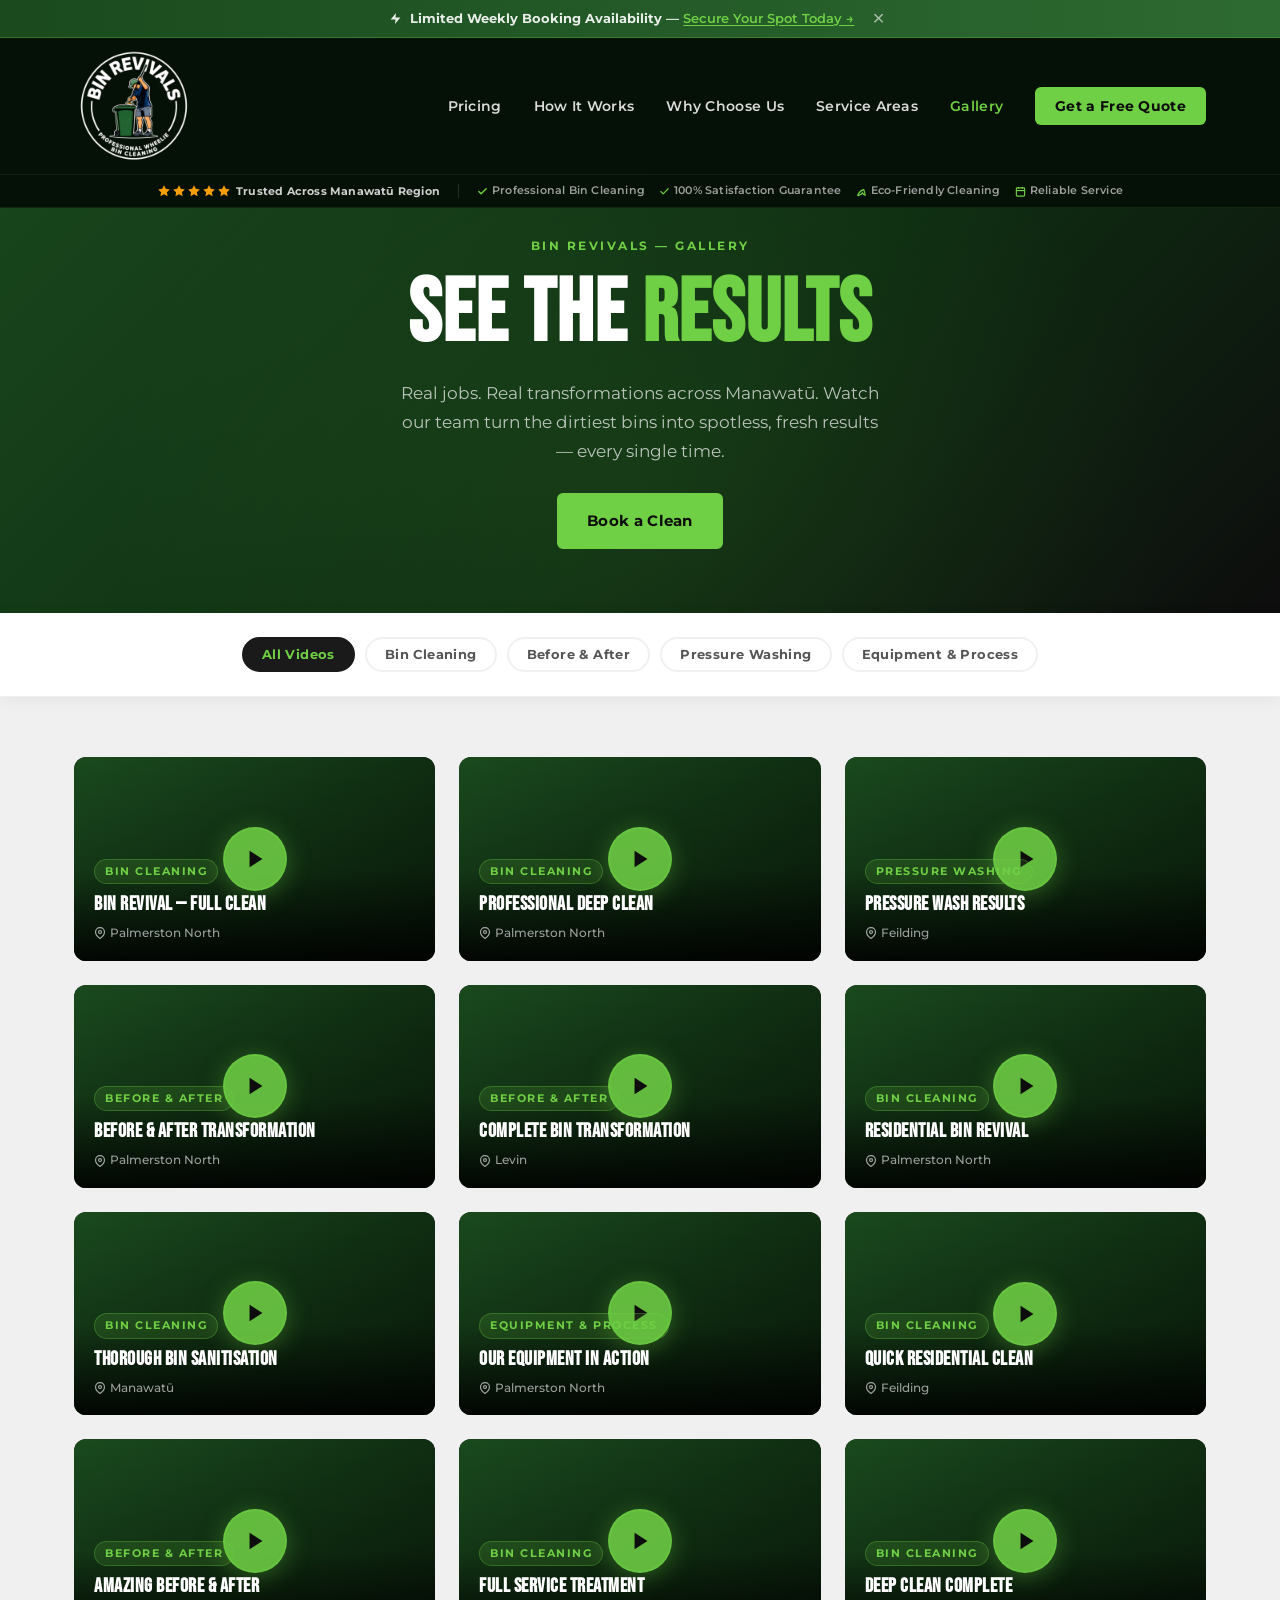
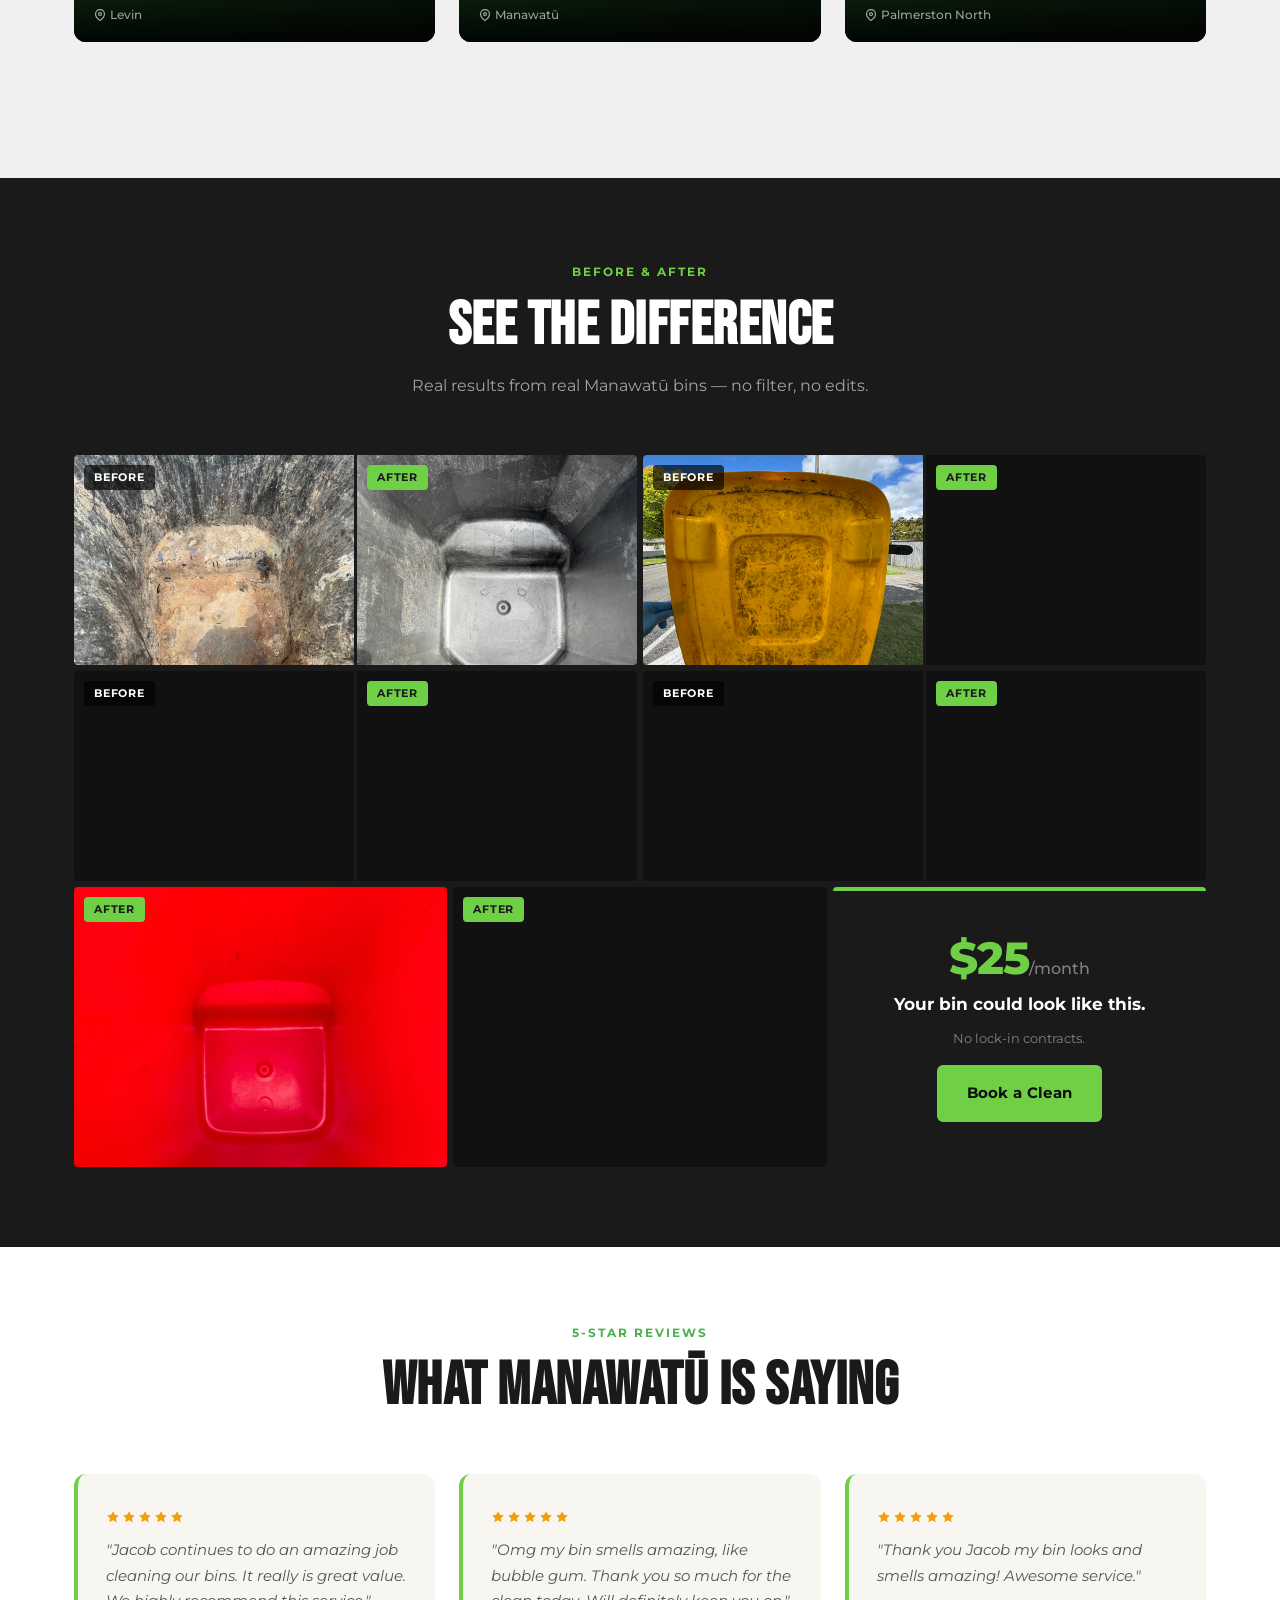
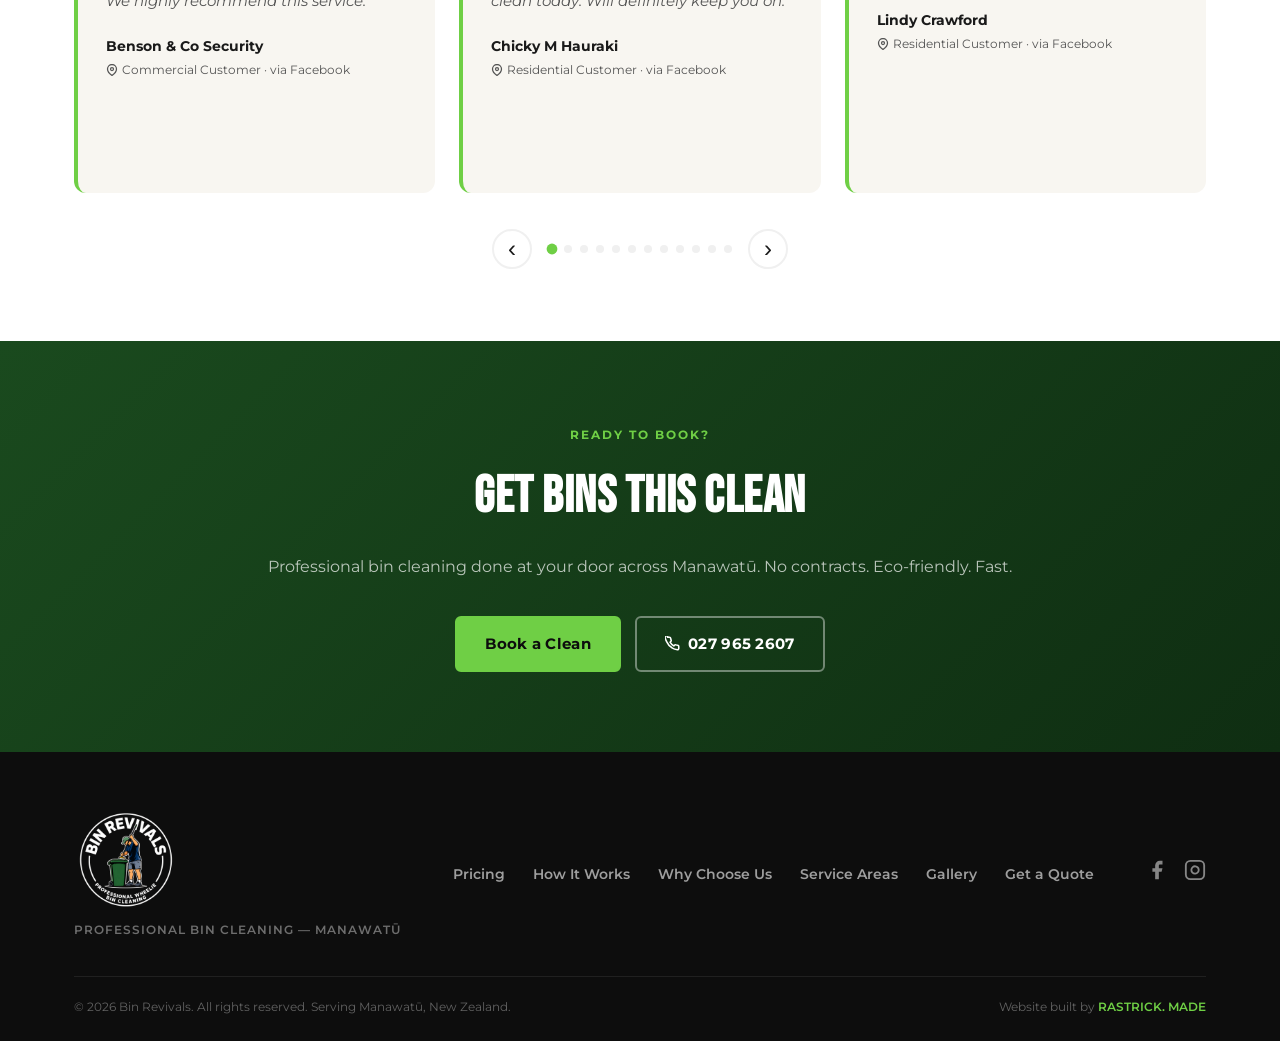
==== commit 3d5f432d: "update" ====
--- a/bin-revivals/gallery.html
+++ b/bin-revivals/gallery.html
@@ -159,7 +159,7 @@
 }
   </script>
 </head>
-<body>
+<body class="page-gallery">
 
   <!-- FLOATING QUOTE BUTTON -->
   <a href="index.html#book" class="floating-cta visible" id="floatingCta" aria-label="Get a free quote">
--- a/bin-revivals/style.css
+++ b/bin-revivals/style.css
@@ -1330,7 +1330,9 @@
   .ba-pair { gap: 2px; }
   .ba-grid { gap: 4px; margin-top: 28px; }
   .ba-extras { grid-template-columns: 1fr 1fr; gap: 4px; margin-top: 4px; }
+  .ba-extras .ba-cta { grid-column: 1 / -1; }
   .photo-gallery { padding: 56px 0; }
+  .page-gallery .nav-trust-bar { display: none !important; }
 }
 
 /* =========================================
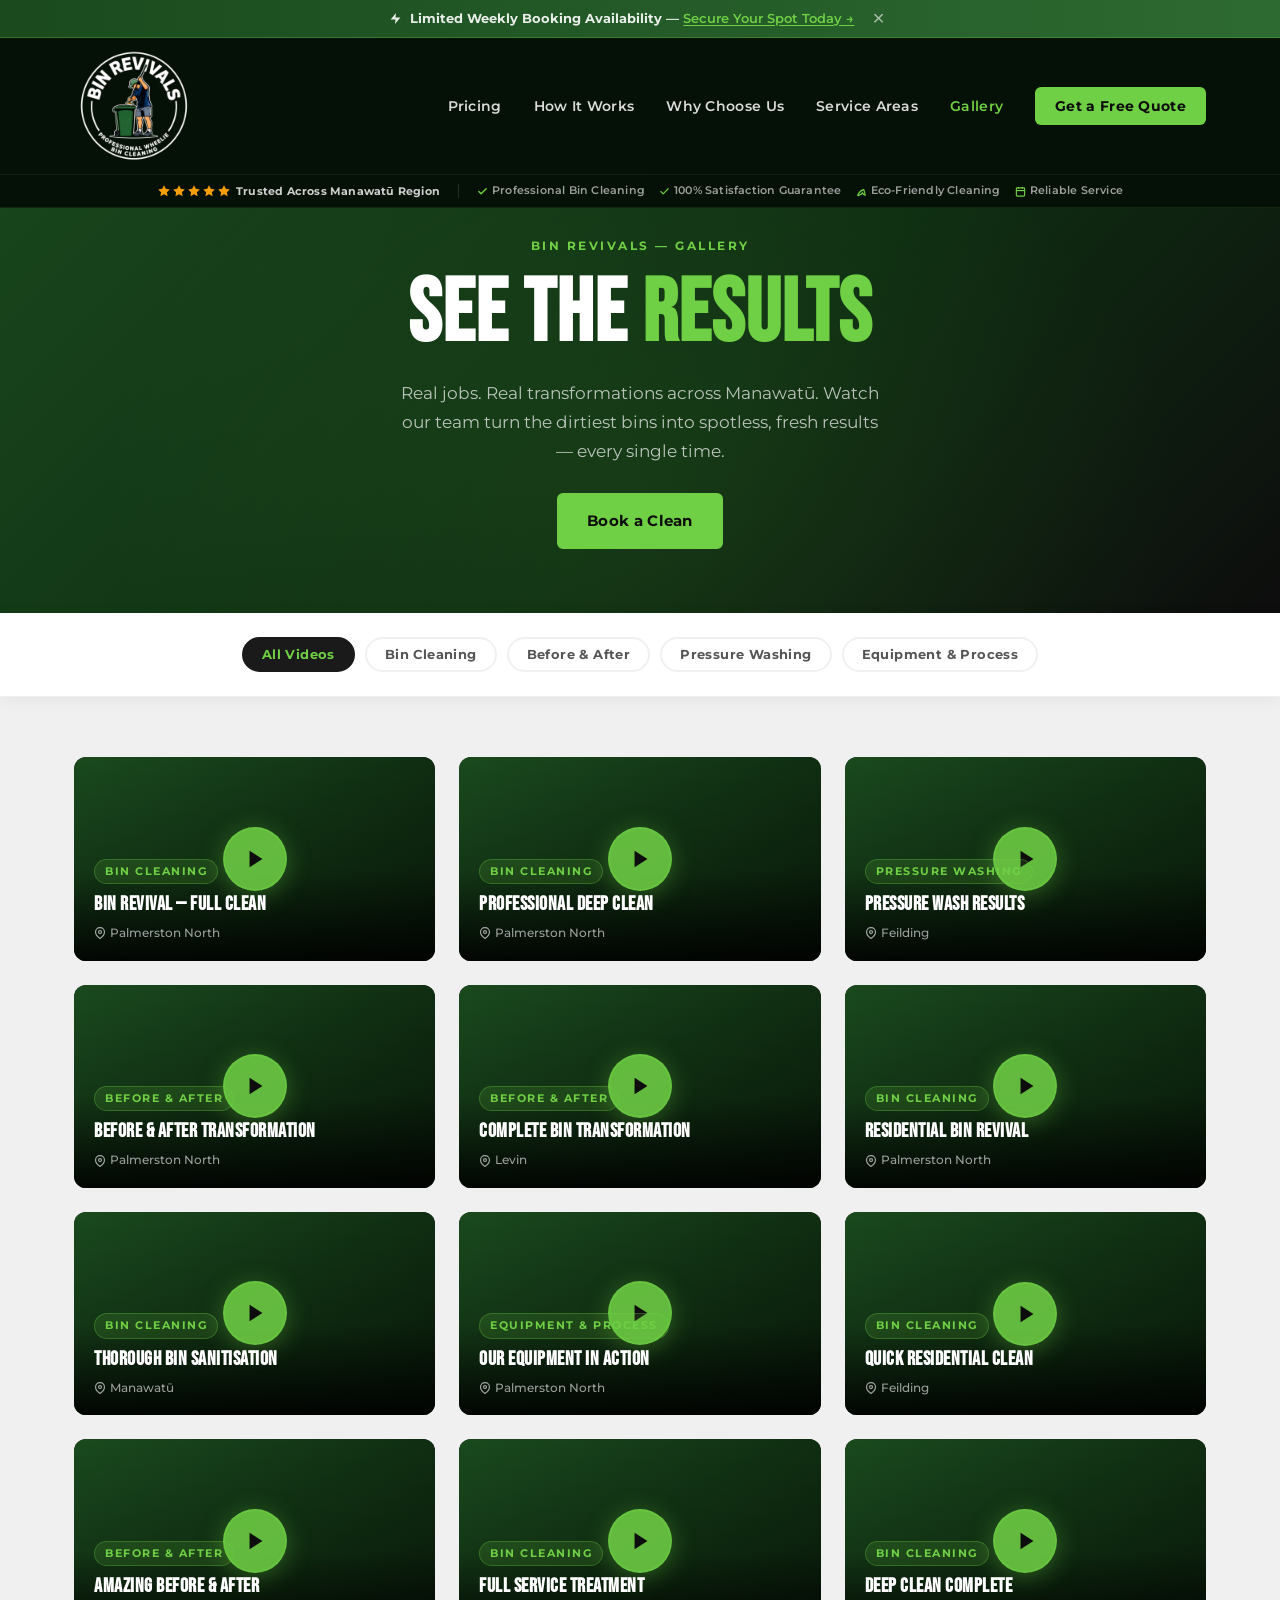
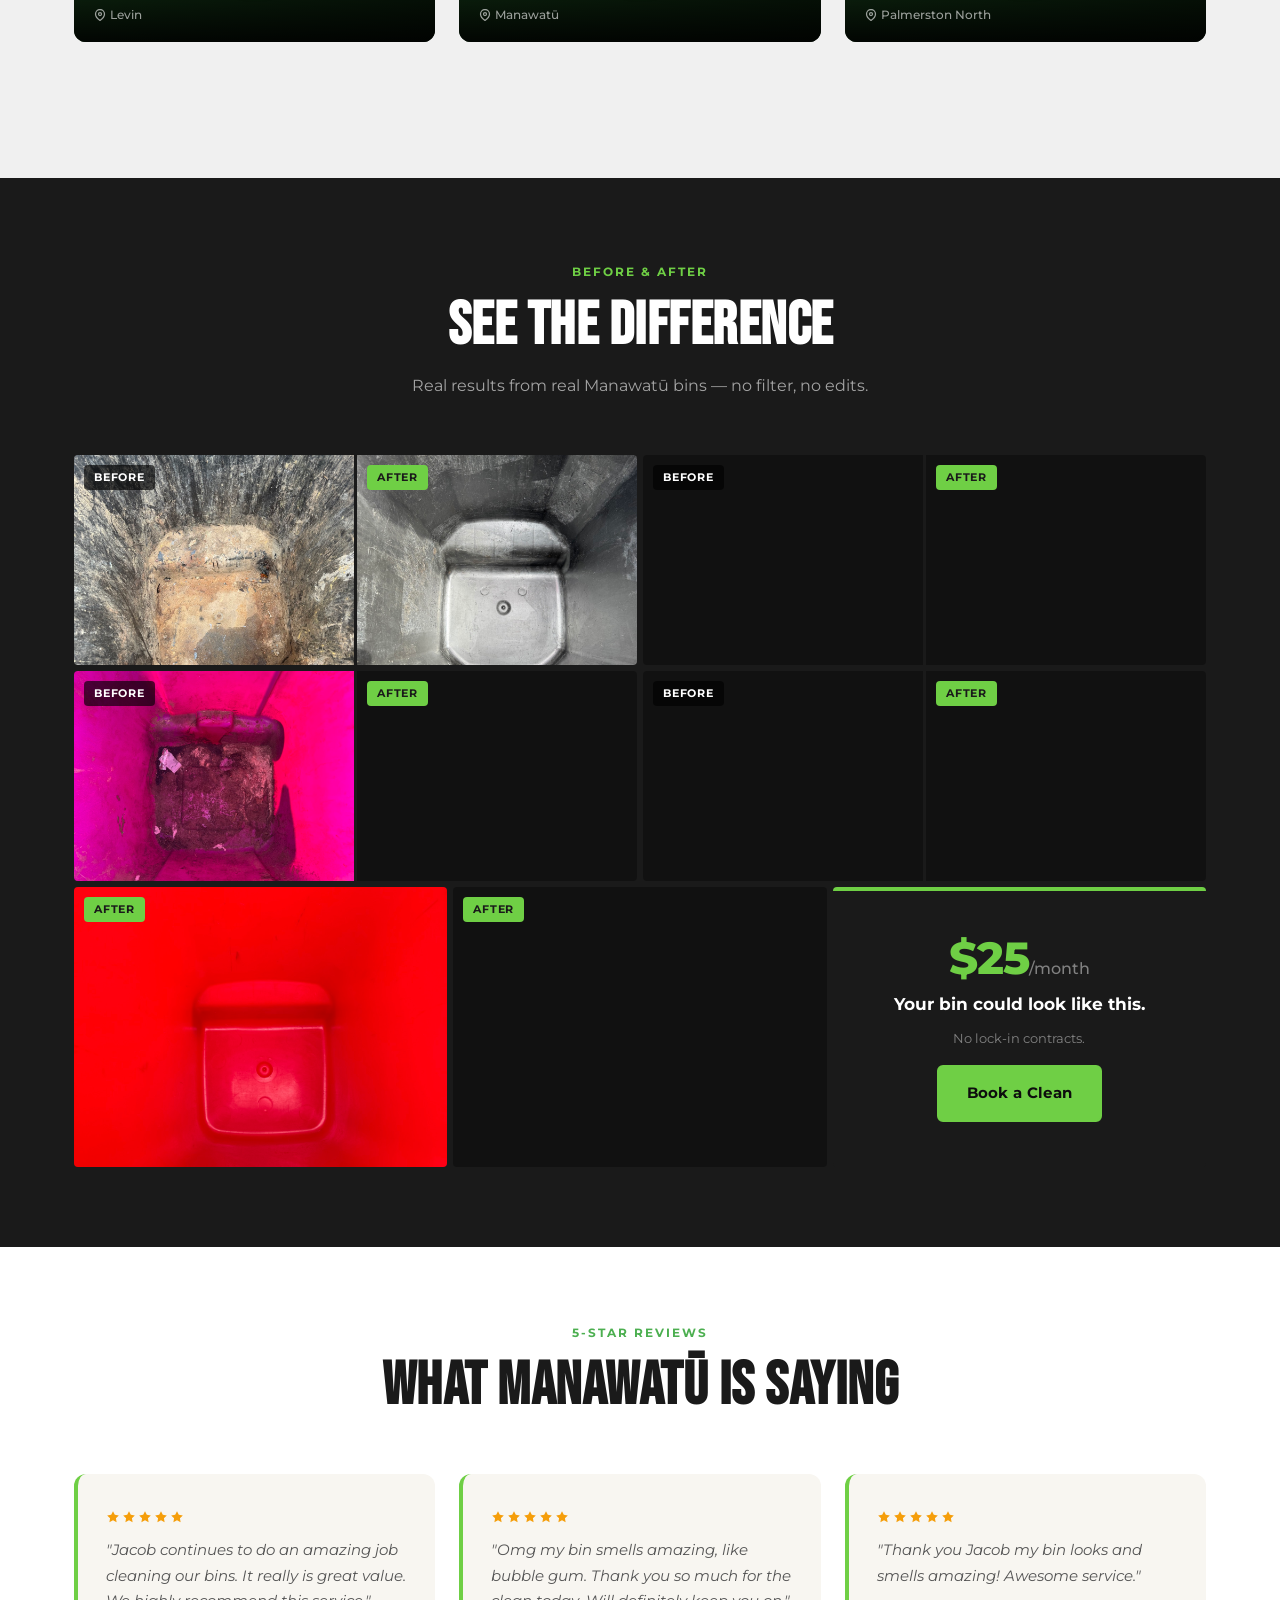
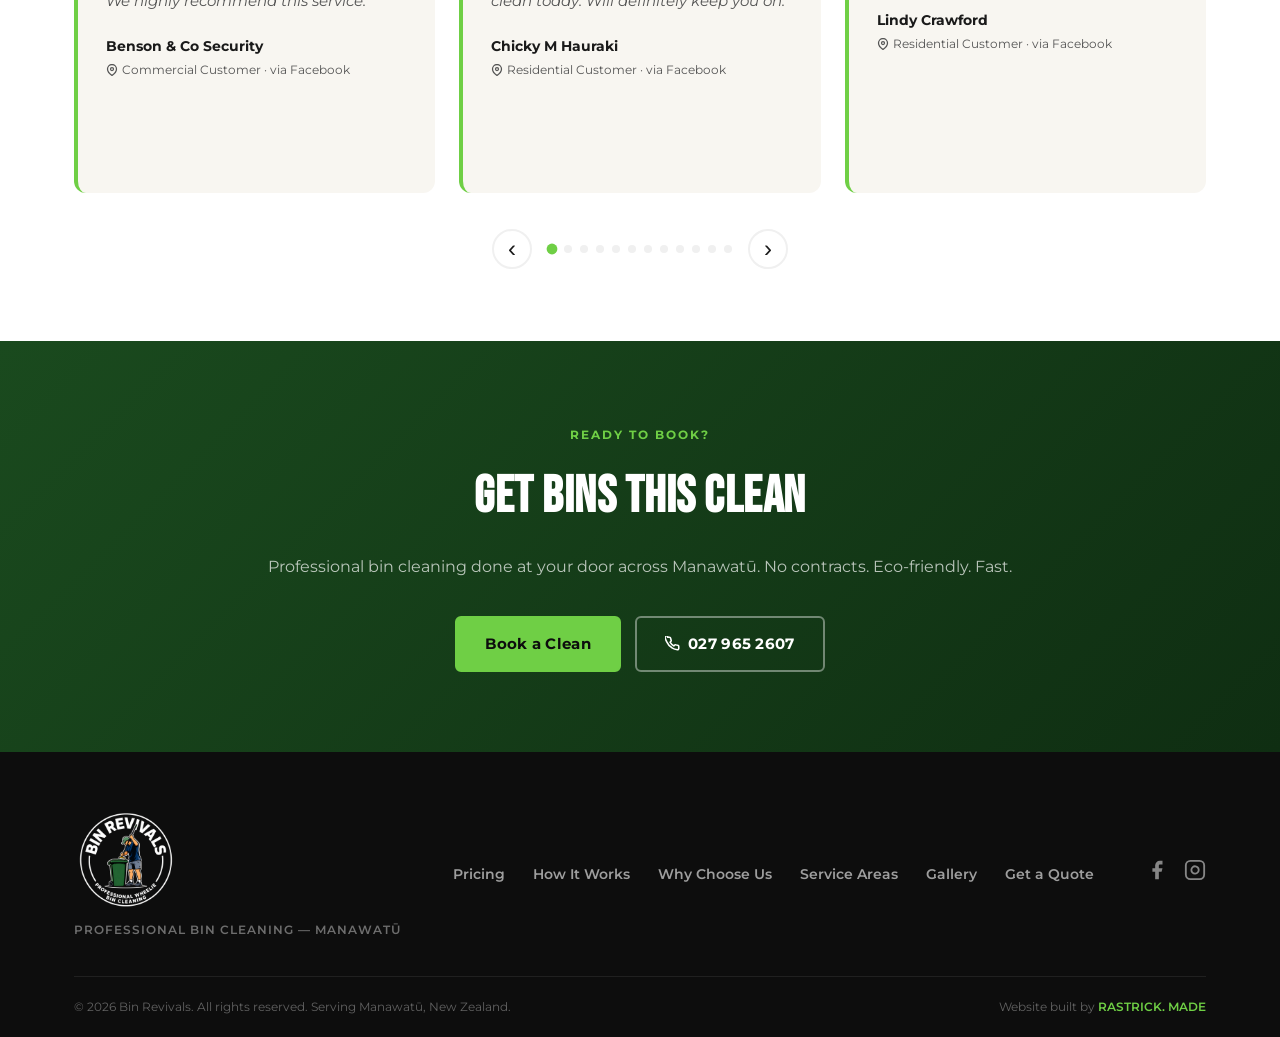
==== commit 67409985: "updates" ====
--- a/bin-revivals/gallery.html
+++ b/bin-revivals/gallery.html
@@ -802,5 +802,10 @@
     });
   </script>
 
+  <div class="sticky-mobile-cta" id="stickyMobileCta">
+    <a href="index.html#book" class="btn btn--primary">Book A Clean</a>
+    <a href="tel:0279652607" class="btn btn--ghost"><svg width="15" height="15" viewBox="0 0 24 24" fill="none" stroke="currentColor" stroke-width="2.5" stroke-linecap="round" stroke-linejoin="round" aria-hidden="true"><path d="M22 16.92v3a2 2 0 01-2.18 2 19.79 19.79 0 01-8.63-3.07A19.5 19.5 0 013.07 9.81a19.79 19.79 0 01-3.07-8.67A2 2 0 014.11 2h3a2 2 0 012 1.72c.127.96.361 1.903.7 2.81a2 2 0 01-.45 2.11L8.09 9.91a16 16 0 006 6l1.27-1.27a2 2 0 012.11-.45c.907.339 1.85.573 2.81.7A2 2 0 0122 16.92z"/></svg> Call Now</a>
+  </div>
+
 </body>
 </html>
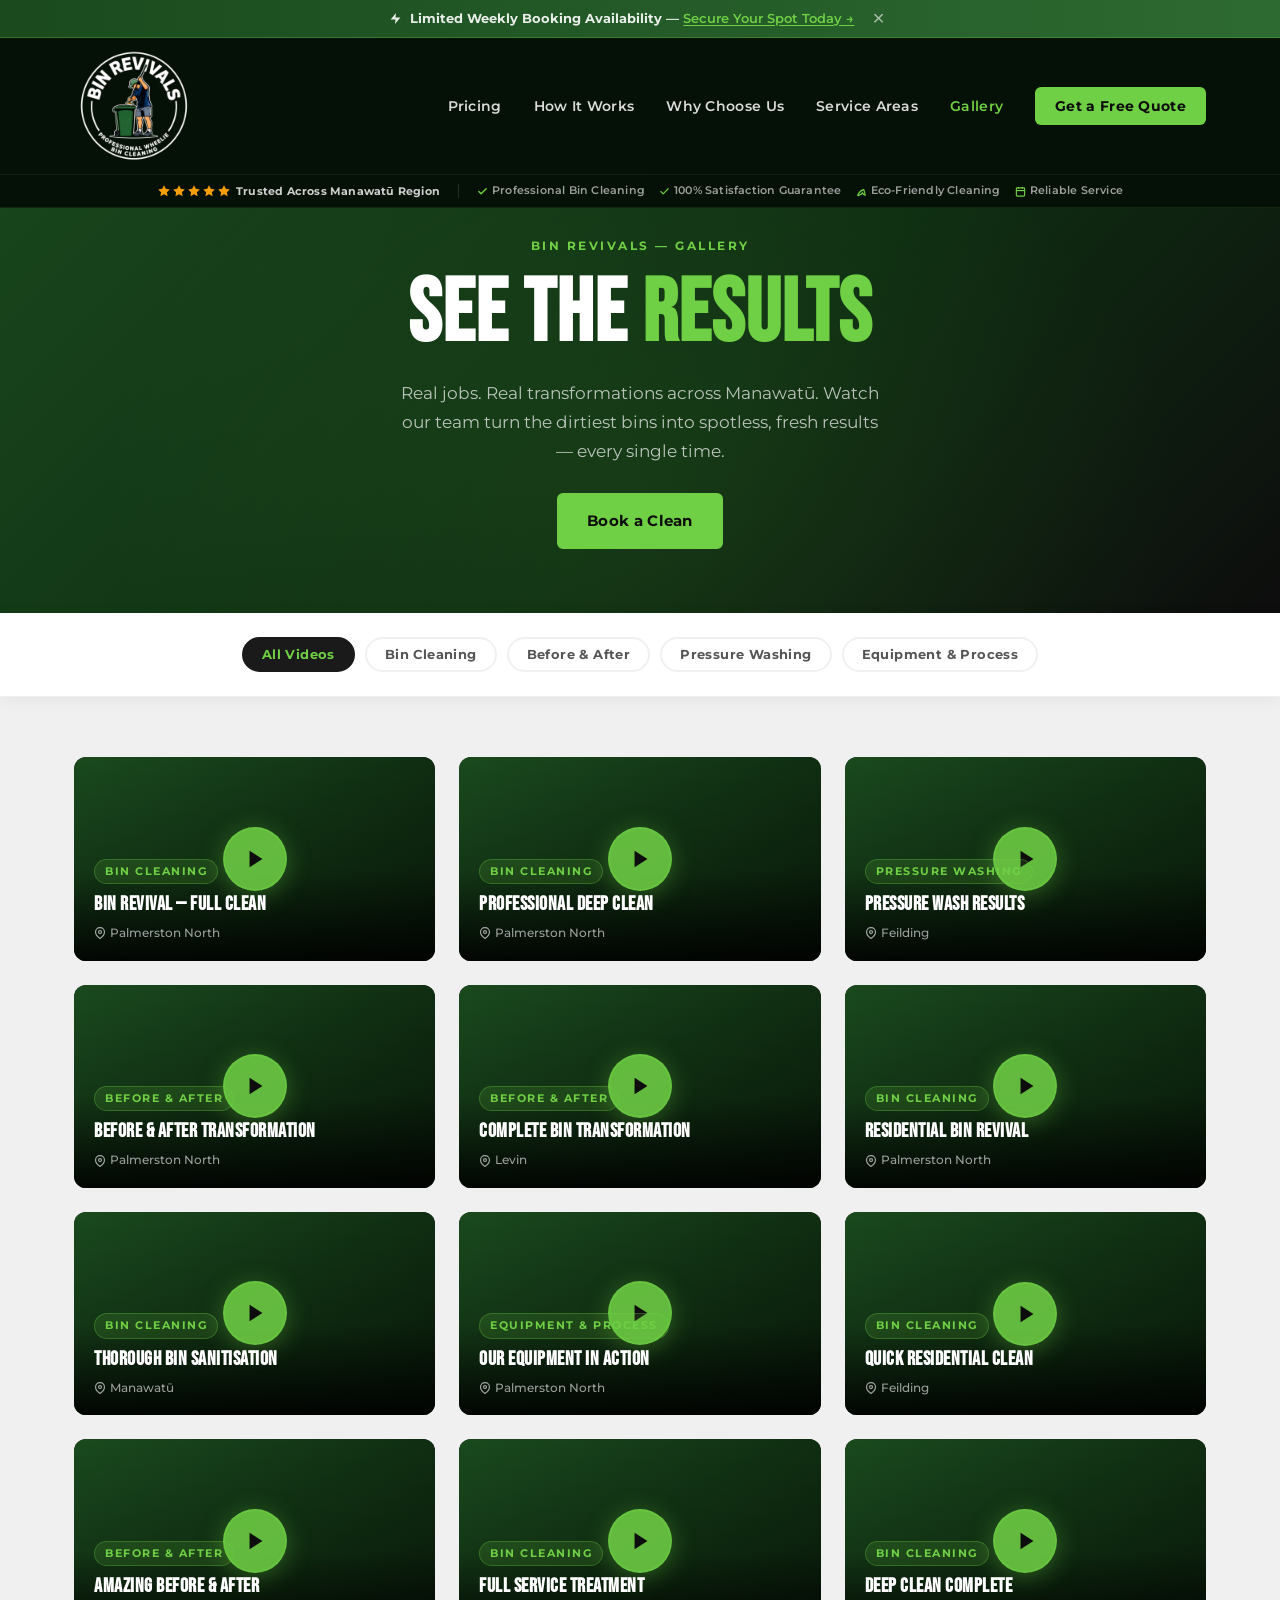
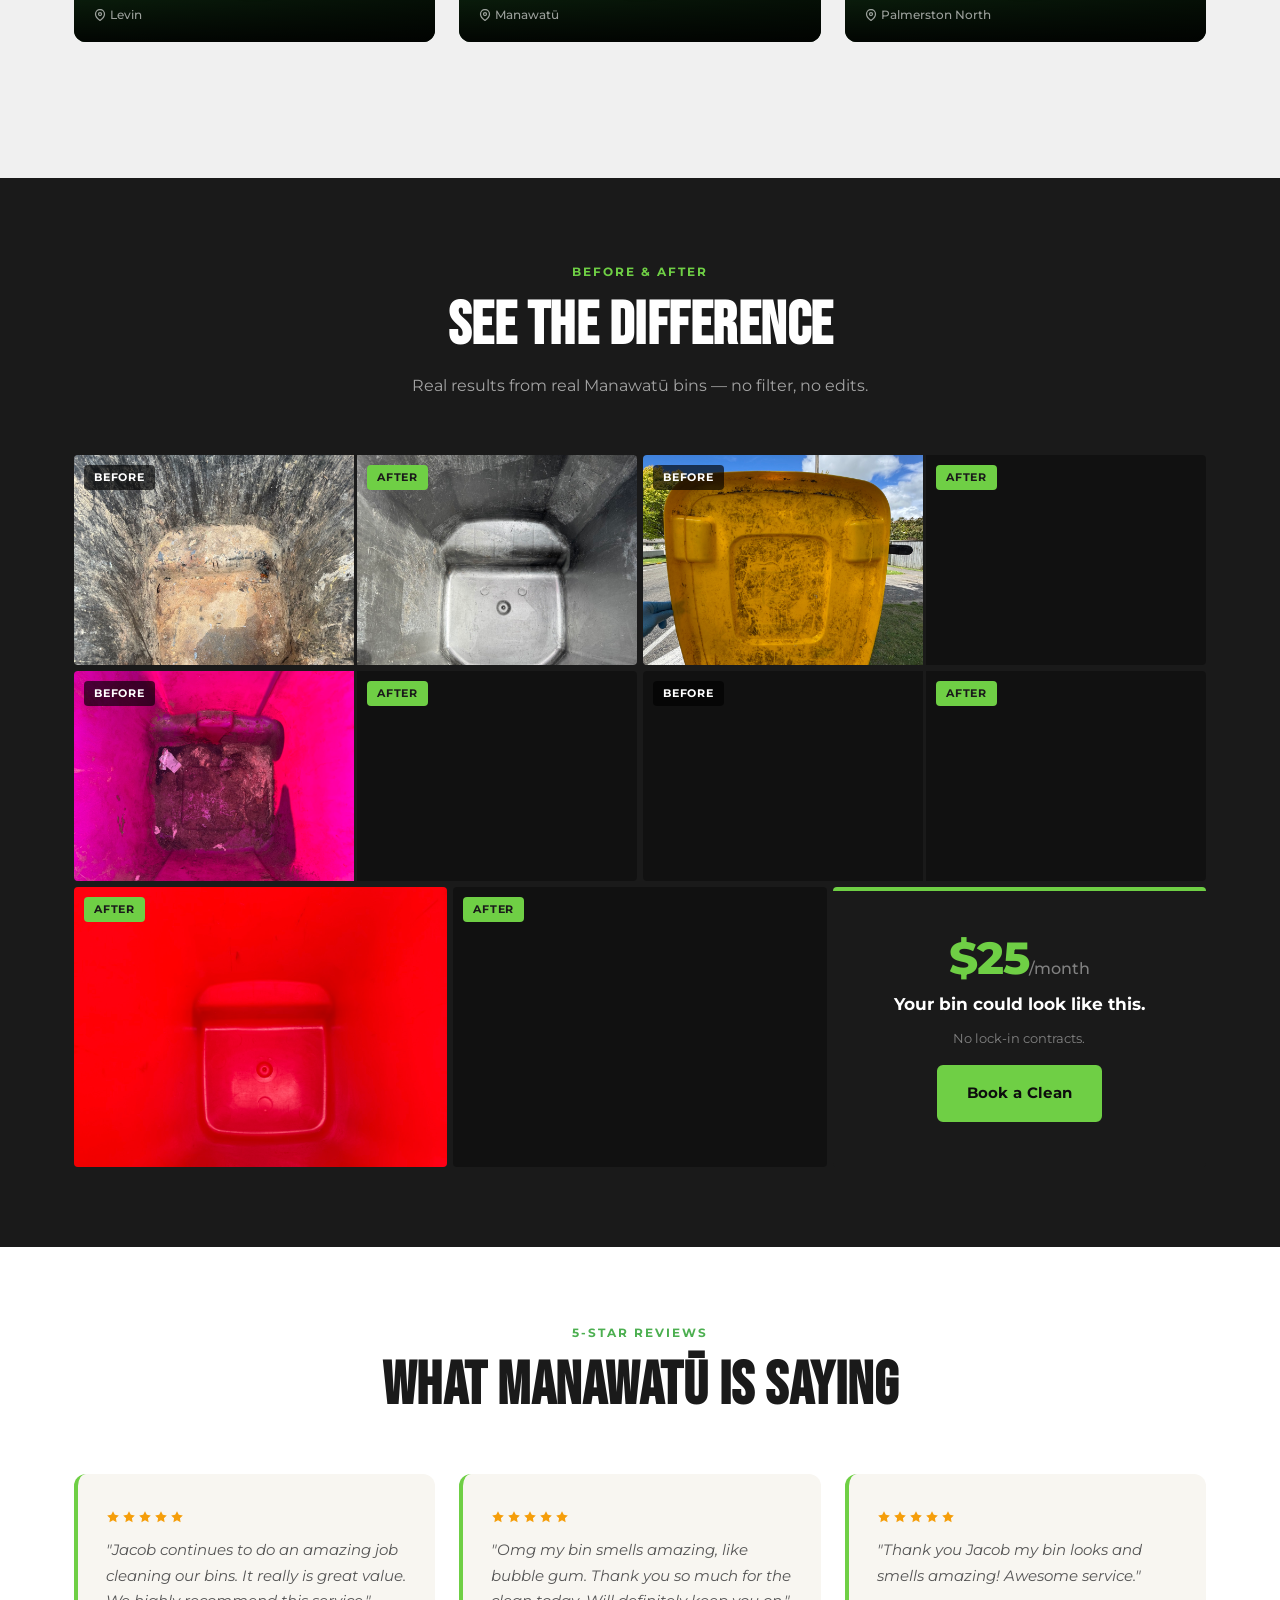
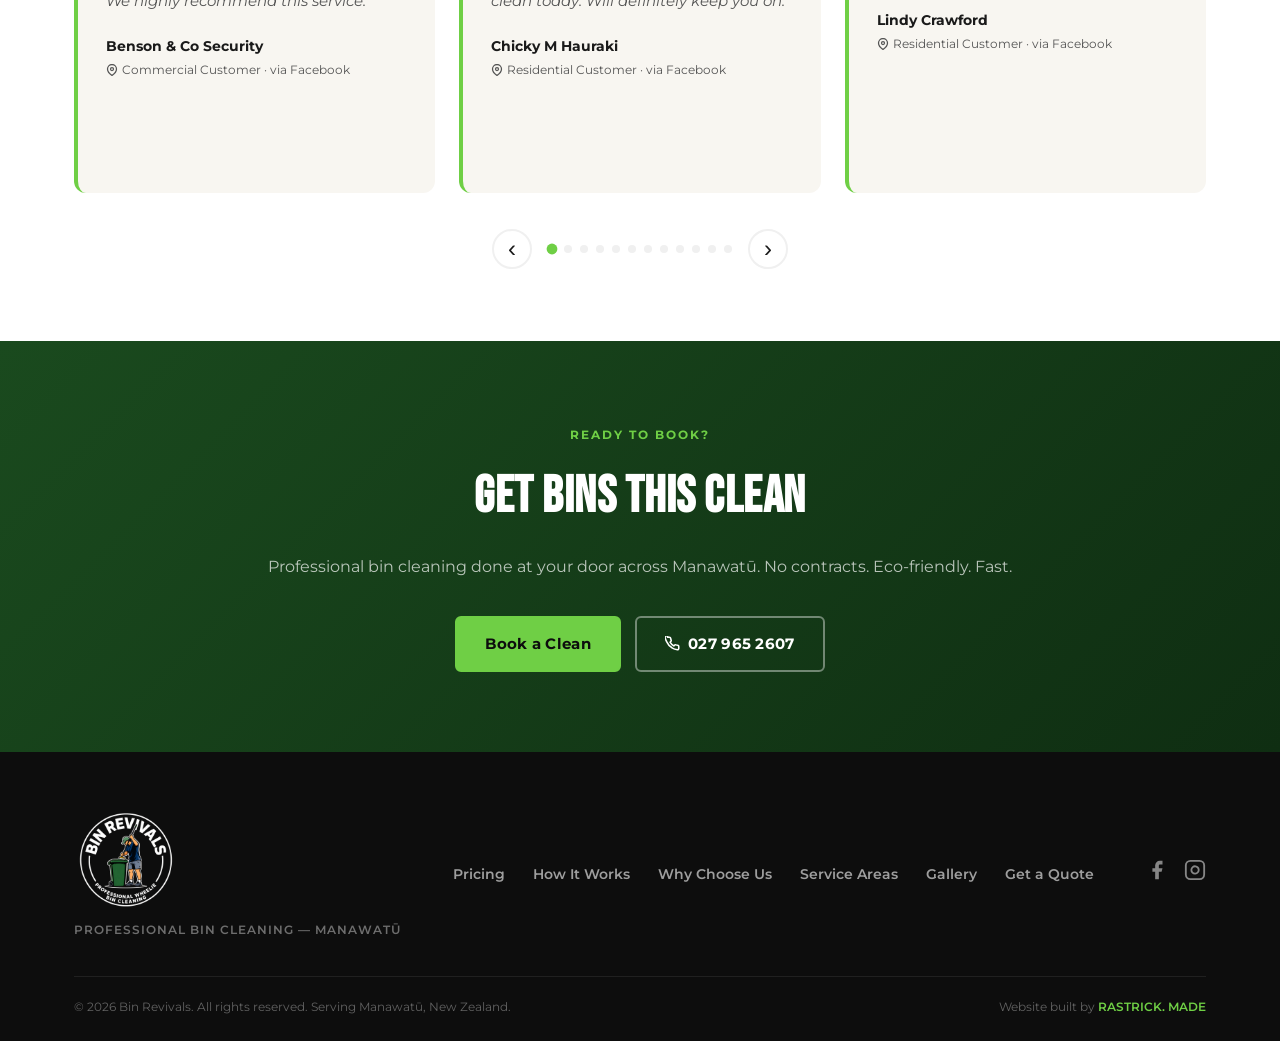
==== commit 083ee663: "mobile nav menu update" ====
--- a/bin-revivals/gallery.html
+++ b/bin-revivals/gallery.html
@@ -196,6 +196,7 @@
         <span></span><span></span><span></span>
       </button>
       <ul class="nav__links" id="navLinks">
+        <li class="nav__links-home"><a href="index.html">Home</a></li>
         <li><a href="pricing.html">Pricing</a></li>
         <li><a href="how-it-works.html">How It Works</a></li>
         <li><a href="why-us.html">Why Choose Us</a></li>
